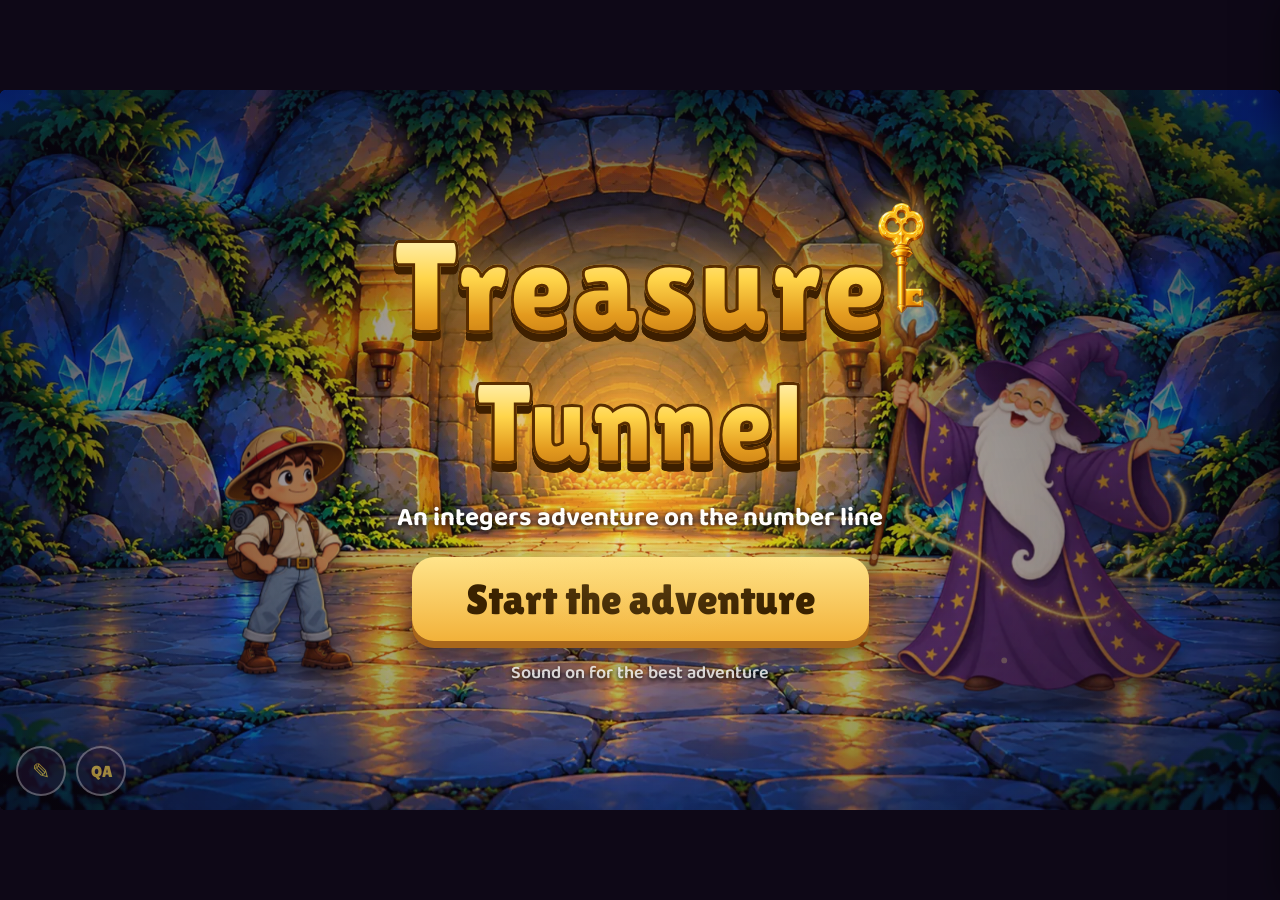
==== index.html @ 4cc1f488 "new" ====
<!DOCTYPE html>
<html lang="en">
<head>
<meta charset="utf-8">
<meta name="viewport" content="width=device-width, initial-scale=1, viewport-fit=cover">
<title>Treasure Tunnel – An Integers Adventure</title>
<link rel="preconnect" href="https://fonts.googleapis.com">
<link rel="preconnect" href="https://fonts.gstatic.com" crossorigin>
<link href="https://fonts.googleapis.com/css2?family=Baloo+2:wght@500;600;700;800&family=Lilita+One&display=swap" rel="stylesheet">
<link rel="stylesheet" href="css/style.css">
</head>
<body>
<div id="app">
  <div id="stage" aria-label="Treasure Tunnel game">
    <div id="bgA" class="bg"></div>
    <div id="bgB" class="bg"></div>
    <div id="flare"></div>
    <div id="world"></div>
    <div id="nlWrap"><div id="nl"></div></div>

    <div id="mapView">
      <div id="mapPieces"></div>
      <svg id="mapPaths" viewBox="0 0 1200 800"></svg>
      <div id="mapSeals"></div>
      <div id="mapToken"></div>
    </div>

    <canvas id="fx" width="1280" height="720"></canvas>

    <div id="ui">
      <div id="hud">
        <div id="slots" aria-label="Collected items"></div>
        <div id="levelName"></div>
        <div class="hud-right">
          <div id="gems" title="Gems for first-try answers"><span class="gem-ico"></span><span id="gemCount">0</span></div>
          <button class="icon-btn" id="btnVoice" aria-label="Voice on or off"></button>
          <button class="icon-btn" id="btnSound" aria-label="Sound on or off"></button>
          <button class="icon-btn" id="btnHelp" aria-label="Hear the instruction again">?</button>
          <button class="icon-btn" id="btnPause" aria-label="Menu"></button>
        </div>
      </div>

      <div id="pathArt"><div class="pa-img"></div><svg class="pa-svg"><path class="pa-lit"/><path class="pa-glow"/><path class="pa-hit"/></svg><div class="pa-token"></div></div>
      <div id="scroll" aria-hidden="true"><div class="roll l"></div><div class="sheet"></div><div class="roll r"></div></div>
      <div id="rulesDrop" aria-label="Direction rules"></div>
      <div id="tablet" aria-live="polite"></div>
      <div id="ruleChip"></div>
      <div id="hintArrow"></div>
      <div id="miniLine"></div>
      <div id="demo"></div>

      <div id="bubble">
        <img class="av" alt="">
        <div class="bubble-body">
          <div class="who"></div>
          <div class="txt" aria-live="polite"></div>
        </div>
        <button class="replay" id="btnReplay" aria-label="Hear it again"></button>
        <button class="next" id="btnNext">Next</button>
      </div>

      <div id="tray" aria-label="Number pad">
        <div class="signs">
          <button class="k sign neg" data-k="-" aria-label="Negative">−</button>
          <button class="k sign pos" data-k="+" aria-label="Positive">+</button>
        </div>
        <div id="display" class="display" aria-live="polite"><span class="ph">?</span></div>
        <div class="digits"></div>
        <button class="k back" data-k="back" aria-label="Delete">⌫</button>
        <button class="k go" data-k="go" id="btnGo">GO!</button>
      </div>

      <div id="dirPick" aria-label="Move the explorer">
        <button class="mv left" data-dir="left" aria-label="Move left"><span class="arr">◀</span><svg class="ico" viewBox="0 0 40 40" aria-hidden="true"><path d="M20 7 L7 20 L20 33 M8 20 H34" fill="none" stroke="currentColor" stroke-width="7" stroke-linecap="round" stroke-linejoin="round"/></svg><span class="t"> Left</span></button>
        <button class="mv jump" data-dir="jump" aria-label="Answer"><span class="t">JUMP!</span></button>
        <button class="mv right" data-dir="right" aria-label="Move right"><span class="t">Right </span><svg class="ico flip" viewBox="0 0 40 40" aria-hidden="true"><path d="M20 7 L7 20 L20 33 M8 20 H34" fill="none" stroke="currentColor" stroke-width="7" stroke-linecap="round" stroke-linejoin="round"/></svg><span class="arr">▶</span></button>
      </div>

      <button id="btnContinue" class="bigbtn">Continue</button>
      <div id="toast"></div>
      <div id="tapHint">Tap to continue</div>
    </div>

    <div id="title" class="overlay">
      <div class="title-glow"></div>
      <div class="logo">
        <div class="logo-key"></div>
        <h1><span>Treasure</span><span>Tunnel</span></h1>
        <p>An integers adventure on the number line</p>
      </div>
      <button id="btnStart" class="bigbtn huge">Start the adventure</button>
      <p class="title-note">Sound on for the best adventure</p>
    </div>

    <div id="pause" class="overlay modal" role="dialog" aria-label="Menu">
      <div class="panel">
        <h2>Paused</h2>
        <button class="bigbtn" data-act="resume">Back to the game</button>
        <div class="row">
          <button class="pill" data-act="sound"></button>
          <button class="pill" data-act="voice"></button>
        </div>
        <h3>Jump to a chapter</h3>
        <div class="chapters">
          <button class="pill" data-go="story">Story</button>
          <button class="pill" data-go="0">Amber Tunnel</button>
          <button class="pill" data-go="1">Shadow Chamber</button>
          <button class="pill" data-go="2">Crystal Cavern</button>
          <button class="pill" data-go="end">Treasure</button>
        </div>
      </div>
    </div>

    <div id="badgeModal" class="overlay modal" role="dialog" aria-label="Badge earned">
      <div class="panel badge-panel">
        <div class="rays"></div>
        <div class="badge-art"></div>
        <h2 class="badge-name"></h2>
        <p class="badge-sub"></p>
        <button class="bigbtn" id="btnBadge">Next chamber</button>
      </div>
    </div>

    <div id="final" class="overlay">
      <div class="panel final-panel">
        <div class="rays"></div>
        <div class="badge-art"></div>
        <h2>True Treasure Tunnel Explorer</h2>
        <div class="final-stats"></div>
        <button class="bigbtn" id="btnAgain">Play again</button>
      </div>
    </div>
  </div>
  <div id="rotate"><div class="rot-ico">📱</div><p>Turn your device sideways to play</p></div>
</div>
<script src="js/data.js"></script>
<script src="js/audio.js"></script>
<script src="js/game.js"></script>
<script src="js/editor.js"></script>
</body>
</html>
---- css/style.css ----
/* ===== Treasure Tunnel – styles ===== */
:root {
  --ink: #3B2412;
  --parch: #F8EBCB;
  --parch-edge: #C98B3A;
  --gold: #FFD54A;
  --gold-deep: #E39B1F;
  --plum: #241634;
  --pos: #FFA94D;      /* positive numbers: warm orange */
  --neg: #6CCBFF;      /* negative numbers: cool blue  */
  --zero: #FFE066;     /* zero: gold */
  --ok: #3ED36B;
  box-sizing: border-box;
  padding-top: env(safe-area-inset-top, 0px);
  padding-bottom: env(safe-area-inset-bottom, 0px);
  color-scheme: dark;
}
:root:not([data-theme="light"]) { --page: #0E0817; }
@media (prefers-color-scheme: dark) { :root:not([data-theme="light"]) { --page: #0E0817; } }
:root[data-theme="dark"] { --page: #0E0817; }
html { scroll-padding-top: env(safe-area-inset-top, 0px); height: 100%; }
*, *::before, *::after { box-sizing: border-box; }
html, body { margin: 0; height: 100%; background: var(--page, #0E0817); overflow: hidden; }
body { font-family: 'Baloo 2', 'Trebuchet MS', system-ui, sans-serif; color: #fff; -webkit-tap-highlight-color: transparent; user-select: none; }
button { font-family: inherit; cursor: pointer; }
button:focus-visible { outline: 4px solid #fff; outline-offset: 3px; }

#app { position: fixed; inset: 0; }
#stage {
  position: absolute; left: 50%; top: 50%; width: 1280px; height: 720px;
  transform: translate(-50%, -50%) scale(var(--s, 1)); transform-origin: center;
  overflow: hidden; background: #000; border-radius: 6px;
}

/* ---------- backgrounds ---------- */
.bg { position: absolute; inset: 0; background-size: cover; background-position: center; opacity: 0; transition: opacity .8s ease; }
.bg.on { opacity: 1; }
#flare { position: absolute; inset: 0; pointer-events: none; opacity: 0; transition: opacity .6s;
  background: radial-gradient(ellipse at 50% 40%, rgba(255,190,80,.45), rgba(255,140,40,.15) 60%, transparent 80%); mix-blend-mode: screen; }
#flare.on { opacity: 1; }

/* ---------- actors ---------- */
#world { position: absolute; inset: 0; pointer-events: none; }
.actor { position: absolute; left: 0; top: 0; transition: transform .6s cubic-bezier(.3,.8,.3,1), opacity .4s; will-change: transform; }
.actor .bob { transform-origin: 50% 100%; }
.actor img { display: block; width: 100%; height: auto; transform-origin: 50% 100%; transition: transform .25s; filter: drop-shadow(0 10px 8px rgba(0,0,0,.45)); }
.actor.flip img { transform: scaleX(-1); }
.actor .shadow { position: absolute; left: 22%; right: 22%; bottom: 1.5%; height: 4%; border-radius: 50%; background: rgba(0,0,0,.4); filter: blur(4px); }
.idle .bob { animation: breathe 2.6s ease-in-out infinite; }
@keyframes breathe { 50% { transform: scaleY(1.018) translateY(-1px); } }
.float .bob { animation: floaty 3.2s ease-in-out infinite; }
@keyframes floaty { 50% { transform: translateY(-10px); } }
.jump .bob { animation: jump .7s cubic-bezier(.3,.7,.4,1); }
@keyframes jump { 0% { transform: scale(1.06,.9); } 35% { transform: translateY(-90px) scale(.97,1.05); } 70% { transform: translateY(0) scale(1.06,.92); } 100% { transform: none; } }
.hop .bob { animation: hop .35s ease-out; }
@keyframes hop { 40% { transform: translateY(-16px); } }
.shake .bob { animation: shakeX .45s; }
@keyframes shakeX { 20%,60% { transform: translateX(-8px); } 40%,80% { transform: translateX(8px); } }
.enter-pop .bob { animation: enterPop .55s cubic-bezier(.2,1.6,.4,1) both; }
@keyframes enterPop { from { transform: scale(.2) translateY(40px); opacity: 0; } to { transform: none; opacity: 1; } }
.glowring::before { content: ''; position: absolute; left: -15%; right: -15%; top: 5%; bottom: 0; border-radius: 50%;
  background: radial-gradient(circle, rgba(255,220,100,.75), rgba(255,180,40,.25) 50%, transparent 70%); animation: ringPulse 1.6s ease-in-out infinite; }
@keyframes ringPulse { 50% { transform: scale(1.08); opacity: .7; } }

/* ---------- number line ---------- */
#nlWrap { position: absolute; left: 0; right: 0; top: 0; height: 0; display: none; }
#nlWrap.on { display: block; }
#nl { position: absolute; left: 0; top: 0; height: 90px; transition: transform var(--stepms, .45s) ease-in-out; will-change: transform; }
/* number line: cream stone tiles, every number shown, the explorer's tile glows */
.stone { position: absolute; top: 0; width: 104px; height: 72px; margin-left: -52px; border-radius: 12px; box-sizing: border-box;
  background: linear-gradient(#fbf0d6, #f1dcae 55%, #e2c48a); border: 3px solid #8a5a2b;
  box-shadow: inset 0 3px 0 rgba(255,255,255,.75), inset 0 -5px 0 rgba(150,95,40,.35), inset 0 0 0 3px rgba(255,248,225,.55), 0 6px 0 #5e3a17, 0 12px 14px rgba(0,0,0,.45);
  display: flex; align-items: center; justify-content: center; transition: box-shadow .25s, background .25s, border-color .25s; }
.stone .lbl { font: 40px/1 'Lilita One', sans-serif; color: #3b2412 !important; text-shadow: 0 1px 0 rgba(255,255,255,.7); }
.stone .dot { display: none; }
.stone.here { background: linear-gradient(#fff6c8, #ffd760 55%, #f2a922); border-color: #b06d0e;
  box-shadow: inset 0 3px 0 rgba(255,255,255,.8), inset 0 -5px 0 rgba(160,90,0,.35), 0 6px 0 #7a4a08, 0 0 0 3px rgba(255,220,110,.9), 0 0 30px 8px rgba(255,190,50,.75); }
.stone.trail { border-color: #d48a10; box-shadow: inset 0 3px 0 rgba(255,255,255,.75), inset 0 -5px 0 rgba(150,95,40,.35), 0 6px 0 #5e3a17, 0 0 0 3px rgba(255,213,74,.9), 0 0 18px 3px rgba(255,200,70,.6); }
.stone.land { background: linear-gradient(#fff6c8, #ffd760 55%, #f2a922); border-color: #b06d0e; }
.stone.miss { background: linear-gradient(#ffd9d2, #f0a597 55%, #d9776a); border-color: #9a3a2c; }
.stone.pulse { animation: stonePulse 1s ease-in-out infinite; }
@keyframes stonePulse { 50% { box-shadow: 0 6px 0 #5e3a17, 0 0 0 6px #fff, 0 0 34px 10px rgba(255,255,255,.85); } }
.stone.start::after { content: 'START'; position: absolute; top: 60px; font: 14px 'Lilita One'; color: #fff; letter-spacing: .06em; background: #5e3a17; border: 2px solid #f1dcae; padding: 0 8px; border-radius: 8px; }
.pos { color: var(--pos); } .neg { color: var(--neg); } .zer { color: var(--zero); }

.counter { position: absolute; top: -300px; width: 64px; height: 64px; margin-left: -32px; border-radius: 50%;
  background: radial-gradient(circle at 35% 30%, #fff8d0, #ffc93a 60%, #d48a0a); color: #4a2a00; font: 34px/64px 'Lilita One'; text-align: center;
  box-shadow: 0 5px 0 #8a5300, 0 0 20px rgba(255,200,60,.8); opacity: 0; transform: scale(.3); transition: transform .25s cubic-bezier(.2,1.8,.4,1), opacity .2s; }
.counter.on { opacity: 1; transform: none; }
.counter small { position: absolute; top: -26px; left: 50%; transform: translateX(-50%); white-space: nowrap; font: 15px 'Lilita One'; color: #fff; text-shadow: 0 2px 0 #000; }

.nl-arrow { position: absolute; top: 74px; height: 56px; transform-origin: 0 50%; transform: scaleX(0); transition: transform .9s cubic-bezier(.3,.8,.3,1); filter: drop-shadow(0 0 10px rgba(255,210,80,.9)); }
.nl-arrow.on { transform: scaleX(1); }
.nl-arrow.flipped.on { transform: scaleX(-1); }
.nl-arrow svg { width: 100%; height: 100%; display: block; }
.nl-arrow .lab { position: absolute; top: 58px; left: 50%; transform: translateX(-50%); font: 26px 'Lilita One'; white-space: nowrap; color: #fff; text-shadow: 0 3px 0 #000; }
.nl-arrow.flipped .lab { transform: translateX(-50%) scaleX(-1); }

.keyprize { position: absolute; width: 90px; height: 90px; margin-left: -45px; top: -230px; opacity: 0; transform: scale(.2) rotate(-40deg);
  transition: transform .5s cubic-bezier(.2,1.6,.4,1), opacity .3s; filter: drop-shadow(0 0 16px rgba(255,220,90,.95)); }
.keyprize.on { opacity: 1; transform: none; animation: keySpin 1.2s ease-in-out .4s infinite; }
@keyframes keySpin { 50% { transform: translateY(-10px) rotate(8deg); } }

/* ---------- map ---------- */
#mapView { position: absolute; left: 0; top: 0; width: 1200px; height: 800px; transform-origin: 0 0; display: none; transition: transform .8s cubic-bezier(.3,.8,.3,1); }
#mapView.on { display: block; }
.mpiece { position: absolute; inset: 0; background-size: 100% 100%; transition: transform .8s cubic-bezier(.3,1.3,.4,1), filter .8s, opacity .6s; }
.mpiece.locked { filter: grayscale(.85) brightness(.45) sepia(.3); }
.mpiece.locked.p1 { transform: translate(-14px, 8px) rotate(-1.5deg); }
.mpiece.locked.p2 { transform: translate(6px, -10px) rotate(1.2deg); }
.mpiece.locked.p3 { transform: translate(18px, 12px) rotate(2deg); }
.mpiece.glow { animation: pieceGlow 1.3s ease-in-out infinite; cursor: pointer; }
@keyframes pieceGlow { 50% { filter: grayscale(.6) brightness(.75) drop-shadow(0 0 22px #ffd54a); } }
#mapPaths { position: absolute; inset: 0; width: 100%; height: 100%; pointer-events: none; }
#mapPaths .seg { fill: none; stroke: #FFD54A; stroke-width: 14; stroke-linecap: round; stroke-dasharray: 1 26; filter: drop-shadow(0 0 8px #ffb300); opacity: 0; transition: opacity .3s; }
#mapPaths .seg.on { opacity: 1; animation: drawSeg 1.1s ease-out both; }
#mapPaths .seg.ghost { opacity: .35; stroke: #fff; stroke-dasharray: 2 24; filter: none; animation: none; }
@keyframes drawSeg { from { stroke-dashoffset: 400; } to { stroke-dashoffset: 0; } }
#mapPaths.allglow .seg.on { animation: segPulse 1.1s ease-in-out infinite; }
@keyframes segPulse { 50% { stroke: #fff6c0; filter: drop-shadow(0 0 16px #ffd54a); } }
#mapPaths .hit { fill: none; stroke: transparent; stroke-width: 70; pointer-events: stroke; cursor: pointer; }
.seal { position: absolute; width: 74px; height: 74px; margin: -37px 0 0 -37px; border-radius: 50%;
  background: radial-gradient(circle at 40% 35%, #c9a2ff, #7c3aed 55%, #3b1478); border: 5px solid #f6c84c;
  box-shadow: 0 0 0 4px rgba(0,0,0,.35), 0 0 24px rgba(168,85,247,.9); display: flex; align-items: center; justify-content: center;
  font: 44px 'Lilita One'; color: #fff; text-shadow: 0 2px 0 #2a0d55; opacity: 0; transform: scale(.2); transition: transform .45s cubic-bezier(.2,1.6,.4,1), opacity .3s; }
.seal.on { opacity: 1; transform: none; }
.seal.active { animation: sealPulse 1.1s ease-in-out infinite; }
@keyframes sealPulse { 50% { transform: scale(1.18); box-shadow: 0 0 0 4px rgba(0,0,0,.35), 0 0 40px 10px rgba(200,140,255,.95); } }
.seal.done { background: radial-gradient(circle at 40% 35%, #fff7c2, #ffc83a 60%, #c27c00); color: #6b3d00; text-shadow: none; }
.padlock { position: absolute; width: 130px; height: 150px; margin: -75px 0 0 -65px; pointer-events: none; transition: opacity .5s, transform .5s; filter: drop-shadow(0 8px 10px rgba(0,0,0,.6)); }
.padlock .shackle { transform-origin: 78% 52%; transition: transform .45s cubic-bezier(.3,1.6,.4,1); }
.padlock.open .shackle { transform: translateY(-14px) rotate(28deg); }
.padlock.gone { opacity: 0; transform: scale(1.6); }
.padlock.rattle { animation: shakeX .4s; }
#mapToken { position: absolute; width: 96px; height: 96px; margin: -48px 0 0 -48px; border-radius: 50%; border: 5px solid #fff; background-size: cover;
  box-shadow: 0 0 0 4px #e39b1f, 0 8px 14px rgba(0,0,0,.6); transition: left .9s ease-in-out, top .9s ease-in-out; display: none; }
#mapToken.on { display: block; animation: tokenBob 1.4s ease-in-out infinite; }
@keyframes tokenBob { 50% { margin-top: -58px; } }

/* ---------- UI ---------- */
#fx { position: absolute; inset: 0; width: 100%; height: 100%; pointer-events: none; }
#ui { position: absolute; inset: 0; pointer-events: none; }
#ui > * { pointer-events: auto; }
#hud { position: absolute; left: 16px; right: 16px; top: 12px; height: 56px; display: flex; align-items: center; justify-content: space-between; pointer-events: none; }
#hud > * { pointer-events: auto; }
#slots { display: flex; gap: 6px; padding: 6px 12px; border-radius: 30px; background: rgba(20,10,30,.6); border: 2px solid rgba(255,213,74,.45); min-height: 56px; align-items: center; opacity: 0; transition: opacity .3s; }
#slots.on { opacity: 1; }
.slot { width: 42px; height: 42px; position: relative; }
.slot.bump { animation: bump .5s cubic-bezier(.2,1.8,.4,1); }
.slot svg, .slot img { width: 100%; height: 100%; filter: grayscale(1) brightness(.6); opacity: .45; transition: filter .3s, opacity .3s, transform .4s cubic-bezier(.2,1.8,.4,1); }
.slot.full svg, .slot.full img { filter: drop-shadow(0 0 6px rgba(255,213,74,.9)); opacity: 1; transform: scale(1.12); }
.slot.seal-slot { border-radius: 50%; background: rgba(124,58,237,.35); border: 3px solid rgba(246,200,76,.5); width: 40px; height: 40px; display: flex; align-items: center; justify-content: center; font: 22px 'Lilita One'; color: rgba(255,255,255,.5); }
.slot.seal-slot.full { background: radial-gradient(circle at 40% 35%, #fff7c2, #ffc83a 60%, #c27c00); color: #6b3d00; border-color: #fff; transform: scale(1.1); }
#levelName { font: 22px 'Lilita One'; color: #fff; text-shadow: 0 2px 0 #000, 0 0 12px rgba(0,0,0,.8); opacity: 0; transition: opacity .3s; letter-spacing: .02em; }
#levelName.on { opacity: 1; }
.hud-right { display: flex; gap: 10px; align-items: center; }
#gems { display: flex; align-items: center; gap: 6px; padding: 4px 16px 4px 8px; border-radius: 30px; background: rgba(20,10,30,.6); border: 2px solid rgba(108,203,255,.5); font: 28px 'Lilita One'; color: #fff; height: 50px; }
#gems.bump { animation: bump .5s cubic-bezier(.2,1.8,.4,1); }
@keyframes bump { 40% { transform: scale(1.3); } }
.gem-ico { width: 34px; height: 34px; display: inline-block; }
.gem-ico svg { width: 100%; height: 100%; }
.icon-btn { width: 50px; height: 50px; border-radius: 50%; border: 2px solid rgba(255,255,255,.5); background: rgba(20,10,30,.6); color: #fff; font-size: 22px; display: flex; align-items: center; justify-content: center; padding: 0; transition: transform .15s; }
.icon-btn:active { transform: scale(.9); }
.icon-btn svg { width: 26px; height: 26px; }
.icon-btn.off { opacity: .55; }

#tablet { position: absolute; left: 50%; top: 74px; transform: translateX(-50%) scale(.6); opacity: 0; transition: transform .45s cubic-bezier(.2,1.5,.4,1), opacity .3s;
  min-width: 380px; padding: 10px 40px 14px; text-align: center; border-radius: 20px; pointer-events: none;
  background: linear-gradient(#8a8d98, #5d606b 60%, #4a4d57); border: 4px solid #2c2e35;
  box-shadow: inset 0 4px 0 rgba(255,255,255,.3), inset 0 -6px 0 rgba(0,0,0,.25), 0 10px 0 rgba(0,0,0,.45), 0 16px 30px rgba(0,0,0,.4);
  font: 56px/1.1 'Lilita One', sans-serif; color: #fff; text-shadow: 0 3px 0 rgba(0,0,0,.6); white-space: nowrap; }
#tablet::before, #tablet::after { content: ''; position: absolute; top: 10px; width: 14px; height: 14px; border-radius: 50%; background: radial-gradient(circle at 35% 35%, #fff2b0, #d8a12a); box-shadow: 0 2px 0 rgba(0,0,0,.4); }
#tablet::before { left: 12px; } #tablet::after { right: 12px; }
#tablet.on { opacity: 1; transform: translateX(-50%); }
#tablet.rule { font-size: 34px; padding: 14px 40px; }
#tablet .tok { display: inline-block; transition: transform .2s; }
#tablet .tok.hl { animation: tokPulse .9s ease-in-out 2; }
@keyframes tokPulse { 50% { transform: scale(1.35); text-shadow: 0 0 18px #fff, 0 3px 0 rgba(0,0,0,.6); } }
#tablet .q { color: var(--gold); display: inline-block; animation: qBob 1.4s ease-in-out infinite; }
@keyframes qBob { 50% { transform: translateY(-5px) rotate(6deg); } }
#tablet.solved .q { animation: none; }

#ruleChip { position: absolute; right: 16px; top: 80px; display: flex; flex-direction: column; gap: 6px; opacity: 0; transform: translateX(30px); transition: .4s; pointer-events: none; }
#ruleChip.on { opacity: 1; transform: none; }
.rc { background: rgba(248,235,203,.95); color: var(--ink); border: 2px solid var(--parch-edge); border-radius: 14px; padding: 4px 12px; font: 600 18px/1.2 'Baloo 2'; display: flex; gap: 8px; align-items: center; box-shadow: 0 4px 0 rgba(0,0,0,.3); }
.rc b { font: 22px 'Lilita One'; color: #8b4a12; }
.rc.flash { animation: bump .6s 2; }

#hintArrow { position: absolute; top: 88px; width: 110px; height: 62px; opacity: 0; transition: opacity .3s; pointer-events: none; filter: drop-shadow(0 0 12px rgba(255,210,80,1)); }
#hintArrow.on { opacity: 1; animation: nudge .8s ease-in-out infinite; }
#hintArrow.left svg { transform: scaleX(-1); }
@keyframes nudge { 50% { translate: var(--nx, 12px) 0; } }

#miniLine { position: absolute; left: 50%; top: 520px; transform: translateX(-50%) translateY(20px); opacity: 0; transition: .35s; display: flex; gap: 4px; padding: 10px 14px 12px; border-radius: 18px; background: rgba(20,10,30,.85); border: 2px solid rgba(255,213,74,.6); pointer-events: none; }
#miniLine.on { opacity: 1; transform: translateX(-50%); }
.mcell { width: 36px; height: 46px; border-radius: 9px; background: linear-gradient(#9b968f, #6d6862); display: flex; align-items: center; justify-content: center; font: 17px 'Lilita One'; position: relative; transition: .2s; box-shadow: 0 3px 0 #3d3934; }
.mcell.zero { background: linear-gradient(#ffe48a, #c9921f); color: #5a3a00; }
.mcell.st { outline: 3px solid #fff; }
.mcell.hl { background: linear-gradient(#fff1b0, #ffc94a); transform: translateY(-6px); box-shadow: 0 3px 0 #a86f0a, 0 0 14px #ffd54a; }

#demo { position: absolute; left: 50%; top: 110px; width: 560px; height: 360px; margin-left: -280px; border-radius: 26px; display: none; overflow: hidden;
  background: radial-gradient(ellipse at 50% 40%, rgba(255,214,120,.25), rgba(30,16,46,.92) 70%); border: 3px solid rgba(255,213,74,.7); box-shadow: 0 16px 40px rgba(0,0,0,.55); pointer-events: none; }
#demo.on { display: block; animation: enterPop .5s cubic-bezier(.2,1.5,.4,1) both; }
#demo .steps { position: absolute; top: 14px; left: 0; right: 0; display: flex; justify-content: center; gap: 8px; }
#demo .steps i { width: 12px; height: 12px; border-radius: 50%; background: rgba(255,255,255,.3); }
#demo .steps i.on { background: var(--gold); box-shadow: 0 0 8px var(--gold); }
#demo .htp { position: absolute; top: 34px; width: 100%; text-align: center; font: 26px 'Lilita One'; color: var(--gold); text-shadow: 0 2px 0 #000; }

#bubble { position: absolute; display: flex; align-items: center; gap: 14px; opacity: 0; pointer-events: none;
  background: var(--parch); color: var(--ink); border: 3px solid var(--parch-edge); border-radius: 24px; padding: 12px 18px 12px 12px;
  box-shadow: 0 6px 0 rgba(122,77,31,.6), 0 14px 30px rgba(0,0,0,.45); transition: opacity .25s, transform .3s cubic-bezier(.2,1.4,.4,1); }
#bubble.on { opacity: 1; pointer-events: auto; }
#bubble.pop { animation: bubPop .35s cubic-bezier(.2,1.5,.4,1); }
@keyframes bubPop { from { transform: scale(.92); } }
#bubble .av { width: 78px; height: 78px; border-radius: 50%; border: 4px solid #fff; box-shadow: 0 3px 0 rgba(0,0,0,.25); flex: none; object-fit: cover; background: #e9d5a8; }
#bubble.narrator .av { background: radial-gradient(circle, #ffe9a8, #d8a12a); }
#bubble .bubble-body { flex: 1; min-width: 0; }
#bubble .who { font: 17px 'Lilita One'; color: #a0561a; letter-spacing: .03em; }
#bubble .txt { font: 600 25px/1.28 'Baloo 2', sans-serif; }
#bubble .replay { width: 46px; height: 46px; border-radius: 50%; border: none; background: #ecd6a2; color: #7a4512; flex: none; display: flex; align-items: center; justify-content: center; padding: 0; }
#bubble .replay svg { width: 24px; height: 24px; }
#bubble .next { display: none; flex: none; border: none; border-radius: 18px; padding: 10px 26px; font: 26px 'Lilita One'; color: #3a2200;
  background: linear-gradient(#ffe48a, #f2b23a); box-shadow: 0 5px 0 #a8661b; animation: nextGlow 1.6s ease-in-out infinite; }
#bubble .next::after { content: ' ▶'; font-size: 18px; vertical-align: 2px; }
#bubble .next:active { transform: translateY(4px); box-shadow: 0 1px 0 #a8661b; }
#bubble.has-next .next { display: block; }
@keyframes nextGlow { 50% { box-shadow: 0 5px 0 #a8661b, 0 0 18px 4px rgba(255,213,74,.8); } }
#bubble.bottom { left: 50%; bottom: 18px; width: 980px; margin-left: -490px; }
#bubble.bottomL { left: 16px; bottom: 18px; width: 940px; }
#bubble.left { left: 16px; top: 172px; width: 460px; }
#bubble.left .next, #bubble.side .next { position: absolute; right: 16px; bottom: -30px; padding: 8px 22px; font-size: 24px; }
#bubble.left.has-next, #bubble.side.has-next { margin-bottom: 30px; }
#bubble.left.has-next .txt, #bubble.side.has-next .txt { padding-bottom: 14px; }
#bubble.side { left: 16px; top: 172px; width: 290px; flex-direction: column; align-items: flex-start; }
#bubble.side .txt { font-size: 22px; }
#bubble.side .av { width: 64px; height: 64px; }
#bubble.side .replay { position: absolute; right: 10px; top: 10px; }
#bubble.flash { animation: bubFlash .6s; }
@keyframes bubFlash { 30% { transform: translateX(-6px); } 60% { transform: translateX(6px); } }

#tray { position: absolute; left: 50%; bottom: 14px; display: flex; gap: 8px; align-items: center; padding: 10px 14px; border-radius: 26px;
  background: rgba(28,16,42,.92); border: 3px solid #E2A84B; box-shadow: 0 12px 30px rgba(0,0,0,.55);
  transform: translate(-50%, 160%); transition: transform .45s cubic-bezier(.2,1.3,.4,1); }
#tray.on { transform: translate(-50%, 0); }
#tray.pulse { animation: trayPulse 1.2s ease-in-out 3; }
@keyframes trayPulse { 50% { box-shadow: 0 0 0 4px #ffd54a, 0 0 30px 6px rgba(255,213,74,.7); } }
#tray .digits { display: flex; gap: 6px; }
#tray .signs { display: flex; gap: 6px; }
.k { width: 58px; height: 70px; border: none; border-radius: 14px; font: 32px 'Lilita One'; color: #4a2a0c;
  background: linear-gradient(#fff0c4, #f2c062); box-shadow: 0 6px 0 #a8661b; transition: transform .08s, box-shadow .08s; }
.k:active, .k.press { transform: translateY(5px); box-shadow: 0 1px 0 #a8661b; }
.k.sign { width: 58px; font-size: 40px; color: #fff; }
.k.sign.neg { background: linear-gradient(#8fdcff, #3c9ad6); box-shadow: 0 6px 0 #1f5f8a; }
.k.sign.pos { background: linear-gradient(#ffc78a, #e9822a); box-shadow: 0 6px 0 #94480c; }
.k.sign.sel { outline: 4px solid #fff; outline-offset: 2px; }
.k.back { background: linear-gradient(#e9dccb, #bfae96); box-shadow: 0 6px 0 #7b6a52; font-size: 28px; }
.k.go { width: 118px; color: #0e3d18; background: linear-gradient(#a6f5b2, #3ccf62); box-shadow: 0 6px 0 #1d7a34; font-size: 34px; }
.k.go.ready { animation: goGlow 1s ease-in-out infinite; }
@keyframes goGlow { 50% { box-shadow: 0 6px 0 #1d7a34, 0 0 22px 6px rgba(120,255,150,.85); } }
.k:disabled { filter: grayscale(.7) brightness(.7); }
.display { width: 150px; height: 70px; border-radius: 14px; background: #0f0819; border: 3px solid #6a4a9a; display: flex; align-items: center; justify-content: center;
  font: 46px 'Lilita One'; color: #fff; box-shadow: inset 0 4px 10px rgba(0,0,0,.6); }
.display .ph { color: rgba(255,255,255,.3); }
.display.shake { animation: shakeX .45s; border-color: #ff6b6b; }
.display.good { border-color: var(--ok); box-shadow: 0 0 20px rgba(62,211,107,.8); }

/* move pad: Left / JUMP / Right on the number line */
#dirPick { position: absolute; left: 50%; bottom: 18px; display: flex; align-items: flex-end; gap: 26px; padding: 14px 22px; border-radius: 34px;
  background: linear-gradient(rgba(45,26,70,.92), rgba(24,13,38,.94)); border: 3px solid #e2a84b; box-shadow: 0 14px 40px rgba(0,0,0,.6);
  transform: translate(-50%, 170%); transition: transform .45s cubic-bezier(.2,1.3,.4,1); }
#dirPick.on { transform: translate(-50%, 0); }
#dirPick.pulse { animation: padPulse .6s ease-in-out 2; }
@keyframes padPulse { 50% { box-shadow: 0 0 0 6px rgba(255,213,74,.55), 0 14px 40px rgba(0,0,0,.6); } }
#dirPick .mv { height: 92px; border: none; border-radius: 24px; font: 36px 'Lilita One'; color: #fff; cursor: pointer; transition: transform .08s, box-shadow .08s; }
#dirPick .mv .arr { font-size: 28px; }
#dirPick .left { width: 210px; background: linear-gradient(#8fdcff, #2f9be0); box-shadow: 0 8px 0 #135a8a, 0 12px 22px rgba(0,0,0,.45); text-shadow: 0 2px 0 #135a8a; }
#dirPick .right { width: 210px; background: linear-gradient(#ffc27a, #f0832a); box-shadow: 0 8px 0 #9a4a0c, 0 12px 22px rgba(0,0,0,.45); text-shadow: 0 2px 0 #9a4a0c; }
#dirPick .jump { width: 230px; height: 108px; font-size: 46px; color: #3a2200; background: linear-gradient(#fff0a8, #ffc83a 55%, #e89a10); box-shadow: 0 9px 0 #a8661b, 0 14px 26px rgba(0,0,0,.5); letter-spacing: .02em; }
#dirPick.moved .jump { animation: jumpGlow 1.3s ease-in-out infinite; }
@keyframes jumpGlow { 50% { box-shadow: 0 9px 0 #a8661b, 0 0 26px 6px rgba(255,213,74,.75); } }
#dirPick .left:active, #dirPick .left.press { transform: translateY(6px); box-shadow: 0 2px 0 #135a8a; }
#dirPick .right:active, #dirPick .right.press { transform: translateY(6px); box-shadow: 0 2px 0 #9a4a0c; }
#dirPick .jump:active, #dirPick .jump.press { transform: translateY(7px); box-shadow: 0 2px 0 #a8661b; }

.bigbtn { border: none; border-radius: 22px; padding: 14px 38px; font: 32px 'Lilita One'; color: #3a2200;
  background: linear-gradient(#ffe48a, #f2b23a); box-shadow: 0 7px 0 #a8661b, 0 12px 24px rgba(0,0,0,.45); transition: transform .1s; }
.bigbtn:active { transform: translateY(5px); box-shadow: 0 2px 0 #a8661b; }
.bigbtn.huge { font-size: 42px; padding: 18px 54px; }
#btnContinue { position: absolute; left: 50%; bottom: 24px; transform: translate(-50%, 180%); transition: transform .4s cubic-bezier(.2,1.3,.4,1); animation: none; }
#btnContinue.corner { left: auto; right: 24px; transform: translate(0, 180%); }
#btnContinue.corner.on { transform: none; }
#btnContinue.on { transform: translate(-50%, 0); animation: contGlow 1.6s ease-in-out infinite; }
#btnContinue::after { content: ' ▶'; font-size: 22px; vertical-align: 3px; }
@keyframes contGlow { 50% { box-shadow: 0 7px 0 #a8661b, 0 0 26px 8px rgba(255,213,74,.75); } }

#toast { position: absolute; left: 0; right: 0; top: 230px; text-align: center; pointer-events: none; font: 72px 'Lilita One'; color: var(--gold);
  -webkit-text-stroke: 3px #6b3a00; text-shadow: 0 6px 0 #6b3a00, 0 0 30px rgba(255,200,60,.9); opacity: 0; letter-spacing: .02em; }
#toast.on { animation: toastIn 2s cubic-bezier(.2,1.4,.4,1) both; }
#toast.small { font-size: 52px; }
@keyframes toastIn { 0% { opacity: 0; transform: scale(.3) rotate(-6deg); } 18% { opacity: 1; transform: scale(1.12) rotate(2deg); } 30% { transform: scale(1); } 80% { opacity: 1; } 100% { opacity: 0; transform: translateY(-40px); } }

#tapHint { position: absolute; left: 50%; bottom: 4px; transform: translateX(-50%); font: 600 15px 'Baloo 2'; color: rgba(255,255,255,.7); opacity: 0; pointer-events: none; transition: opacity .3s; }

.fly { position: absolute; left: 0; top: 0; width: 60px; height: 60px; margin: -30px 0 0 -30px; pointer-events: none; z-index: 30;
  transition: transform .8s cubic-bezier(.5,-.3,.5,1.2); filter: drop-shadow(0 0 10px rgba(255,220,90,.9)); }
.fly svg, .fly img { width: 100%; height: 100%; }
.puff { position: absolute; width: 22px; height: 22px; border-radius: 50%; background: rgba(220,200,170,.85); pointer-events: none; animation: puff .7s ease-out forwards; }
@keyframes puff { to { transform: translate(var(--dx), var(--dy)) scale(2.6); opacity: 0; } }
.poofcloud { position: absolute; width: 260px; height: 260px; margin: -130px 0 0 -130px; pointer-events: none; border-radius: 50%;
  background: radial-gradient(circle, rgba(255,255,255,.95), rgba(214,160,255,.85) 35%, rgba(150,80,230,.5) 55%, transparent 70%); animation: poofA .8s ease-out forwards; }
@keyframes poofA { 0% { transform: scale(.1); opacity: 1; } 60% { opacity: .9; } 100% { transform: scale(1.4); opacity: 0; } }

/* ---------- story props ---------- */
.prop { position: absolute; pointer-events: none; }
.prop.scrap { width: 170px; height: 115px; background-size: 1200px 800px; border-radius: 6px; filter: drop-shadow(0 8px 8px rgba(0,0,0,.6)); animation: scrapFloat 3s ease-in-out infinite; }
@keyframes scrapFloat { 50% { transform: translateY(-6px) rotate(var(--r2, 3deg)); } }
.prop.sealf { width: 70px; height: 70px; border-radius: 50%; background: radial-gradient(circle at 40% 35%, #c9a2ff, #7c3aed 55%, #3b1478); border: 4px solid #f6c84c;
  box-shadow: 0 0 24px rgba(168,85,247,.95); display: flex; align-items: center; justify-content: center; font: 40px 'Lilita One'; color: #fff; animation: sealIn .6s cubic-bezier(.2,1.6,.4,1) both, floaty2 2.4s ease-in-out .6s infinite; }
@keyframes sealIn { from { transform: scale(0); opacity: 0; } }
@keyframes floaty2 { 50% { transform: translateY(-14px); } }
.prop.chest { width: 300px; height: 260px; }
.prop.chest .lid { transform-origin: 50% 88%; transition: transform .8s cubic-bezier(.3,1.6,.4,1); transform-box: fill-box; }
.prop.chest.open .lid { transform: rotate(-24deg) translateY(-30px); }
.prop.chest .burst { opacity: 0; transition: opacity .6s .2s; }
.prop.chest.open .burst { opacity: 1; animation: burstSpin 6s linear infinite; transform-origin: 150px 140px; }
@keyframes burstSpin { to { transform: rotate(360deg); } }
.prop.chest.wiggle { animation: wiggle .5s ease-in-out 3; }
@keyframes wiggle { 25% { transform: rotate(-3deg); } 75% { transform: rotate(3deg); } }
.prop.lightbeam { left: 0; top: 0; width: 1280px; height: 720px; background: radial-gradient(ellipse at 50% 34%, rgba(255,240,170,.9), rgba(255,200,80,.35) 25%, transparent 55%); opacity: 0; transition: opacity 3s; mix-blend-mode: screen; }
.prop.lightbeam.on { opacity: 1; }

/* ---------- overlays ---------- */
.overlay { position: absolute; inset: 0; display: none; align-items: center; justify-content: center; flex-direction: column; z-index: 40; }
.overlay.on { display: flex; }
.modal { background: rgba(10,5,18,.7); }
.panel { position: relative; background: linear-gradient(#3a2457, #241634); border: 4px solid #e2a84b; border-radius: 30px; padding: 28px 40px; text-align: center; box-shadow: 0 20px 60px rgba(0,0,0,.7); animation: enterPop .5s cubic-bezier(.2,1.5,.4,1) both; }
.panel h2 { font: 40px 'Lilita One'; margin: 6px 0 12px; color: var(--gold); text-shadow: 0 3px 0 #000; }
.panel h3 { font: 22px 'Lilita One'; margin: 20px 0 10px; color: #e8d6ff; }
.panel .row, .panel .chapters { display: flex; gap: 10px; justify-content: center; flex-wrap: wrap; margin-top: 14px; }
.pill { border: 2px solid rgba(255,255,255,.4); background: rgba(255,255,255,.1); color: #fff; border-radius: 30px; padding: 8px 20px; font: 600 20px 'Baloo 2'; }
.pill:active { transform: scale(.95); }
#title { background: radial-gradient(ellipse at 50% 60%, rgba(20,10,30,.1), rgba(10,5,18,.65) 75%); gap: 18px; }
.title-glow { position: absolute; left: 50%; top: 44%; width: 520px; height: 520px; margin: -260px 0 0 -260px; border-radius: 50%; background: radial-gradient(circle, rgba(255,210,100,.5), transparent 65%); animation: ringPulse 3s ease-in-out infinite; pointer-events: none; }
.logo { position: relative; text-align: center; animation: enterPop .8s cubic-bezier(.2,1.5,.4,1) both; }
.logo h1 { margin: 0; display: flex; flex-direction: column; line-height: .9; }
.logo h1 span { font: 128px 'Lilita One', sans-serif; letter-spacing: .01em;
  background: linear-gradient(#fff6c8 10%, #ffd54a 45%, #e39b1f 70%, #b86a0c); -webkit-background-clip: text; background-clip: text; color: transparent;
  -webkit-text-stroke: 3px #5a2e00; filter: drop-shadow(0 8px 0 #3d1f00) drop-shadow(0 0 30px rgba(255,190,60,.6)); }
.logo h1 span:last-child { font-size: 112px; }
.logo p { margin: 10px 0 0; font: 700 26px 'Baloo 2'; color: #fff; text-shadow: 0 2px 6px #000; }
.logo-key { position: absolute; right: -70px; top: -10px; width: 110px; height: 110px; animation: keySpin 2.2s ease-in-out infinite; filter: drop-shadow(0 0 16px rgba(255,220,90,.9)); }
#btnStart { animation: contGlow 1.6s ease-in-out infinite; }
.title-note { margin: 0; font: 600 18px 'Baloo 2'; color: rgba(255,255,255,.8); text-shadow: 0 2px 4px #000; }

.badge-panel, .final-panel { padding: 30px 60px 34px; overflow: hidden; min-width: 560px; }
.rays { position: absolute; left: 50%; top: 150px; width: 900px; height: 900px; margin: -450px 0 0 -450px; pointer-events: none; opacity: .35;
  background: repeating-conic-gradient(rgba(255,213,74,.6) 0 10deg, transparent 10deg 20deg); animation: burstSpin 14s linear infinite;
  -webkit-mask: radial-gradient(circle, #000 20%, transparent 60%); mask: radial-gradient(circle, #000 20%, transparent 60%); }
.badge-art { position: relative; width: 220px; height: 250px; margin: 0 auto; animation: badgeIn .9s cubic-bezier(.2,1.6,.4,1) both .2s; }
.badge-art svg { width: 100%; height: 100%; filter: drop-shadow(0 10px 16px rgba(0,0,0,.6)); }
@keyframes badgeIn { from { transform: scale(0) rotate(-200deg); opacity: 0; } }
.badge-sub, .final-stats { position: relative; font: 600 22px 'Baloo 2'; color: #f1e6ff; margin: 0 0 18px; }
.final-stats b { color: var(--neg); font-family: 'Lilita One'; font-weight: 400; font-size: 28px; }
.final-panel h2 { font-size: 44px; }

#rotate { position: fixed; inset: 0; display: none; align-items: center; justify-content: center; flex-direction: column; background: #140b20; color: #fff; z-index: 99; font: 700 24px 'Baloo 2'; text-align: center; padding: 30px; }
.rot-ico { font-size: 64px; animation: rot 2s ease-in-out infinite; }
@keyframes rot { 50% { transform: rotate(90deg); } }
@media (orientation: portrait) and (max-width: 820px) { #rotate { display: flex; } }

@media (prefers-reduced-motion: reduce) {
  *, *::before, *::after { animation-duration: .01ms !important; animation-iteration-count: 1 !important; transition-duration: .05s !important; }
}

/* ---------- QA panel (testing only; QA_PANEL in data.js turns it off) ---------- */
#devBtns { position: absolute; left: 16px; bottom: 14px; z-index: 70; display: flex; gap: 10px; }
#stage.has-dev #bubble.bottomL { left: 132px; }
#devBtns > button { width: 50px; height: 50px; padding: 0; border-radius: 50%; border: 2px solid rgba(255,255,255,.5); background: rgba(36,22,52,.85); color: var(--gold); font: 16px 'Lilita One'; opacity: .6; cursor: pointer; }
#devBtns > button:hover, #devBtns > button:focus-visible, #devBtns > button.active { opacity: 1; }
#devBtns > button.active { background: var(--gold); color: var(--ink); border-color: #fff; }
#qaPanel { position: fixed; top: 0; right: 0; bottom: 0; z-index: 1001; width: min(340px, 92vw); overflow-y: auto; padding: 14px 16px 18px; background: rgba(28,16,42,.97); border-left: 3px solid #e2a84b; box-shadow: -10px 0 40px rgba(0,0,0,.6); color: #fff; font: 500 15px 'Baloo 2', system-ui, sans-serif; transform: translateX(105%); transition: transform .25s ease; }
#qa.on #qaPanel { transform: none; }
#qaPanel header { display: flex; align-items: flex-start; justify-content: space-between; gap: 10px; }
#qaPanel header b { display: block; font: 22px 'Lilita One'; color: var(--gold); }
#qaPanel header small { display: block; color: #e8d6ff; font-size: 14px; }
#qaClose { width: 36px; height: 36px; flex: none; border-radius: 50%; border: 2px solid rgba(255,255,255,.35); background: rgba(255,255,255,.08); color: #fff; font-size: 16px; cursor: pointer; }
#qaAuto { width: 100%; margin: 12px 0 4px; padding: 9px 12px; border: 0; border-radius: 12px; background: linear-gradient(#ffd54a, #e39b1f); color: var(--ink); font: 700 16px 'Baloo 2', system-ui, sans-serif; cursor: pointer; }
#qaPanel section { margin-top: 12px; padding-top: 10px; border-top: 1px solid rgba(255,255,255,.12); }
#qaPanel h4 { margin: 0 0 6px; font: 17px 'Lilita One'; color: #e8d6ff; letter-spacing: .02em; }
.qa-row { display: flex; flex-wrap: wrap; align-items: center; gap: 6px; margin: 5px 0; }
.qa-row > span { width: 40px; color: rgba(255,255,255,.65); font-size: 13px; }
.qa-chip { min-width: 34px; padding: 4px 11px; border: 1.5px solid rgba(255,255,255,.35); border-radius: 18px; background: rgba(255,255,255,.08); color: #fff; font: 600 14px 'Baloo 2', system-ui, sans-serif; cursor: pointer; }
.qa-chip:hover, .qa-chip:focus-visible { border-color: var(--gold); background: rgba(255,213,74,.15); }
.qa-chip.cur { border-color: var(--gold); background: var(--gold); color: var(--ink); }
.qa-tip { margin: 14px 0 0; color: rgba(255,255,255,.6); font-size: 13px; }
#qaPanel kbd { padding: 0 5px; border: 1px solid currentColor; border-radius: 4px; font: 12px ui-monospace, monospace; opacity: .8; }

/* ---------- layout editor (EDITOR in data.js turns it off) ---------- */
#edBtn { font-size: 22px !important; }
#edLayer { position: absolute; inset: 0; z-index: 60; display: none; cursor: crosshair; --hs: 12px; }
#edLayer.on { display: block; }
#edHover, #edSel { position: absolute; display: none; box-sizing: border-box; pointer-events: none; }
#edHover { outline: 2px dashed rgba(108,203,255,.9); outline-offset: 0; }
#edSel { outline: 2px solid #FFD54A; box-shadow: 0 0 0 1px rgba(0,0,0,.6); }
#edSel .ed-tag { position: absolute; left: 0; bottom: 100%; margin-bottom: 6px; padding: 1px 7px; border-radius: 6px; background: #FFD54A; color: #3B2412; font: 700 13px/1.5 ui-monospace, monospace; white-space: nowrap; }
#edSel .ed-h, #edSel .ed-rot { position: absolute; width: var(--hs); height: var(--hs); margin: calc(var(--hs) / -2) 0 0 calc(var(--hs) / -2); background: #fff; border: 2px solid #E39B1F; box-sizing: border-box; pointer-events: auto; }
#edSel .ed-rot { left: 50%; top: calc(var(--hs) * -2.6); border-radius: 50%; cursor: grab; }
.ed-h.nw { left: 0; top: 0; cursor: nwse-resize; } .ed-h.n { left: 50%; top: 0; cursor: ns-resize; } .ed-h.ne { left: 100%; top: 0; cursor: nesw-resize; }
.ed-h.e { left: 100%; top: 50%; cursor: ew-resize; } .ed-h.se { left: 100%; top: 100%; cursor: nwse-resize; } .ed-h.s { left: 50%; top: 100%; cursor: ns-resize; }
.ed-h.sw { left: 0; top: 100%; cursor: nesw-resize; } .ed-h.w { left: 0; top: 50%; cursor: ew-resize; }
#stage.ed-freeze *, #stage.ed-freeze *::before, #stage.ed-freeze *::after { animation-play-state: paused !important; transition: none !important; }

#edPanel { position: fixed; top: 0; right: 0; bottom: 0; z-index: 1002; width: min(300px, 92vw); overflow-y: auto; padding: 12px 14px 16px; box-sizing: border-box; background: rgba(28,16,42,.97); border-left: 3px solid #6CCBFF; box-shadow: -10px 0 40px rgba(0,0,0,.6); color: #fff; font: 500 14px 'Baloo 2', system-ui, sans-serif; display: none; }
#edPanel.on { display: block; }
#edPanel.left { right: auto; left: 0; border-left: 0; border-right: 3px solid #6CCBFF; }
#edPanel header { display: flex; justify-content: space-between; align-items: flex-start; gap: 8px; }
#edPanel header b { display: block; font: 21px 'Lilita One'; color: #6CCBFF; }
#edPanel header small { display: block; color: #e8d6ff; font-size: 12px; line-height: 1.3; }
#edPanel header span { display: flex; gap: 6px; flex: none; }
#edPanel button { border: 1.5px solid rgba(255,255,255,.35); border-radius: 10px; background: rgba(255,255,255,.08); color: #fff; font: 600 13px 'Baloo 2', system-ui, sans-serif; padding: 4px 10px; cursor: pointer; }
#edPanel button:hover { border-color: #6CCBFF; }
#edPanel header button { width: 32px; height: 32px; padding: 0; border-radius: 50%; }
#edPanel section { margin-top: 10px; padding-top: 10px; border-top: 1px solid rgba(255,255,255,.12); }
#edSelBox.none .ed-row, #edSelBox.none .ed-grid, #edSelBox.none .ed-scope { opacity: .4; pointer-events: none; }
.ed-name { font: 600 13px ui-monospace, monospace; color: #FFD54A; word-break: break-all; margin-bottom: 6px; }
.ed-row { display: flex; flex-wrap: wrap; align-items: center; gap: 6px; margin: 6px 0; }
.ed-row b { flex: 1; }
.ed-grid { display: grid; grid-template-columns: 1fr 1fr; gap: 6px 8px; margin: 8px 0; }
.ed-grid label, .ed-scope { display: flex; flex-direction: column; font-size: 12px; color: rgba(255,255,255,.7); }
#edPanel input[type=number], #edPanel select { width: 100%; box-sizing: border-box; margin-top: 2px; padding: 4px 6px; border: 1px solid rgba(255,255,255,.3); border-radius: 8px; background: rgba(0,0,0,.35); color: #fff; font: 600 14px ui-monospace, monospace; }
.ed-main { flex: 1; background: linear-gradient(#8fdcff, #3fa9e8) !important; color: #0b2a44 !important; border: 0 !important; padding: 7px 10px !important; }
.ed-check { display: flex; align-items: center; gap: 6px; flex: 1; font-size: 13px; }
#edList { list-style: none; margin: 4px 0; padding: 0; max-height: 180px; overflow-y: auto; }
#edList li { display: flex; align-items: center; gap: 6px; padding: 3px 0; border-bottom: 1px solid rgba(255,255,255,.07); opacity: .55; }
#edList li.live { opacity: 1; }
#edList li span { flex: 1; min-width: 0; font: 12px ui-monospace, monospace; overflow: hidden; text-overflow: ellipsis; white-space: nowrap; }
#edList li small { display: block; color: rgba(255,255,255,.55); }
#edList li button { padding: 0 7px; }
.ed-tip { margin: 12px 0 0; color: rgba(255,255,255,.6); font-size: 12px; line-height: 1.45; }

/* ===================================================================== */
/* Chamber 1 "cavern" theme (LEVELS[0].theme). Art from assets/ui_*.webp  */
/* replaces the CSS drawing via the has-<name> classes on #stage.         */
/* ===================================================================== */
#dirPick .ico { display: none; width: 46px; height: 46px; }
#dirPick .ico.flip { transform: scaleX(-1); }

/* top bar: only the key tray (top right) and the QA button */
.theme-cavern #levelName, .theme-cavern #ruleChip { visibility: hidden; }
#btnHelp { display: none; font: 24px 'Lilita One'; }
.theme-cavern #slots { position: absolute; right: 130px; top: 2px; background: linear-gradient(#5a3a1c, #3a2410); border: 3px solid #e2a84b; box-shadow: inset 0 2px 0 rgba(255,255,255,.2), 0 4px 10px rgba(0,0,0,.45); }

/* wizard line: long banner across the top */

/* equation: dark-blue stone sign */
.theme-cavern #tablet { top: 128px; min-width: 400px; padding: 16px 48px 20px; border-radius: 22px; border: 7px solid #6f7480;
  background: radial-gradient(ellipse at 50% 40%, #24477a, #142b52 70%, #0e1f3d);
  box-shadow: inset 0 0 0 3px #3b404c, inset 0 4px 14px rgba(120,180,255,.25), 0 8px 0 #2a2d35, 0 16px 30px rgba(0,0,0,.55);
  font-size: 60px; text-shadow: 0 3px 0 rgba(0,0,0,.55); }
.theme-cavern #tablet::before, .theme-cavern #tablet::after { top: 50%; margin-top: -8px; width: 16px; height: 16px; background: radial-gradient(circle at 35% 35%, #d9c08a, #8a6a34); }
.theme-cavern #tablet .op, .theme-cavern #tablet .tok:not(.pos):not(.neg) { color: #fff; }
.theme-cavern.has-ui_equation_sign #tablet { border: 0; border-radius: 0; box-shadow: none; padding: 34px 90px 40px; background: var(--a-ui_equation_sign) center / 100% 100% no-repeat; }
.theme-cavern.has-ui_equation_sign #tablet::before, .theme-cavern.has-ui_equation_sign #tablet::after { display: none; }

/* number line: floating rock islands with a cream plaque */
.theme-cavern .stone { width: 120px; height: 104px; margin-left: -60px; border: 0; border-radius: 0; background: none; box-shadow: none; align-items: flex-start; transition: filter .25s; }
.theme-cavern .stone::before { content: ''; position: absolute; inset: 0; z-index: -1;
  clip-path: polygon(3% 12%, 12% 0, 88% 0, 97% 12%, 100% 58%, 72% 78%, 50% 100%, 28% 78%, 0 58%);
  background: linear-gradient(#5f6a7d, #475165 55%, #2c6fb0 70%, #63c3ff 86%, #1a3f78); }
.theme-cavern .stone .lbl { position: relative; margin-top: 9px; width: 96px; height: 54px; display: flex; align-items: center; justify-content: center; box-sizing: border-box;
  background: linear-gradient(#fbeedd, #efd9b8); border: 3px solid #b88f5c; border-radius: 12px; box-shadow: inset 0 2px 0 rgba(255,255,255,.8), 0 2px 0 rgba(0,0,0,.25);
  font-size: 34px; color: #3b2412 !important; transition: background .25s, border-color .25s; }
.theme-cavern.has-ui_platform .stone::before { clip-path: none; background: var(--a-ui_platform) center / 100% 100% no-repeat; }
.theme-cavern.has-ui_platform .stone .lbl { background: none; border-color: transparent; box-shadow: none; }
.theme-cavern .stone.here { filter: drop-shadow(0 0 10px rgba(255,200,60,.95)); }
.theme-cavern .stone.here .lbl, .theme-cavern .stone.land .lbl { background: linear-gradient(#fff6c8, #ffd760); border-color: #d48a10; }
.theme-cavern .stone.trail { filter: drop-shadow(0 0 6px rgba(255,213,74,.8)); }
.theme-cavern .stone.trail .lbl { border-color: #e8a41c; }
.theme-cavern .stone.miss .lbl { background: linear-gradient(#ffd9d2, #f0a597); border-color: #9a3a2c; }
.theme-cavern .stone.pulse { animation: stonePulseC 1s ease-in-out infinite; }
@keyframes stonePulseC { 50% { filter: drop-shadow(0 0 14px #fff) drop-shadow(0 0 6px #fff); } }
.theme-cavern .stone.start::after { top: 100px; }
.theme-cavern .counter { top: -232px; }
.theme-cavern .keyprize { top: -190px; }

/* controls: two round orange arrows + green CHECK on a stone bar */
.theme-cavern #dirPick { bottom: 40px; gap: 18px; align-items: center; padding: 12px 22px; border-radius: 30px; border: 4px solid #3d4250;
  background: linear-gradient(#7a8090, #555b69 55%, #3f4452); box-shadow: inset 0 3px 0 rgba(255,255,255,.25), 0 10px 26px rgba(0,0,0,.55); }
.theme-cavern #dirPick .left, .theme-cavern #dirPick .right { width: 104px; height: 104px; border-radius: 50%; color: #fff;
  background: radial-gradient(circle at 40% 32%, #ffc06a, #ff8a1e 55%, #d4600a); border: 5px solid #b07a3a;
  box-shadow: inset 0 4px 0 rgba(255,255,255,.4), 0 6px 0 #7a3c08, 0 10px 18px rgba(0,0,0,.45); text-shadow: none; }
.theme-cavern #dirPick .left .t, .theme-cavern #dirPick .right .t, .theme-cavern #dirPick .arr { display: none; }
.theme-cavern #dirPick .ico { display: block; margin: 0 auto; filter: drop-shadow(0 2px 0 rgba(0,0,0,.25)); }
.theme-cavern #dirPick .jump { width: 210px; height: 86px; border-radius: 18px; font-size: 42px; color: #fff; letter-spacing: .03em;
  background: linear-gradient(#7cf06a, #26c33a 55%, #129a28); border: 5px solid #0d6b1c; text-shadow: 0 3px 0 #0b5a18;
  box-shadow: inset 0 4px 0 rgba(255,255,255,.45), 0 7px 0 #0b5a18, 0 12px 20px rgba(0,0,0,.45); }
.theme-cavern #dirPick .left:active, .theme-cavern #dirPick .left.press, .theme-cavern #dirPick .right:active, .theme-cavern #dirPick .right.press { transform: translateY(5px); box-shadow: inset 0 4px 0 rgba(255,255,255,.4), 0 1px 0 #7a3c08; }
.theme-cavern #dirPick .jump:active, .theme-cavern #dirPick .jump.press { transform: translateY(6px); box-shadow: inset 0 4px 0 rgba(255,255,255,.45), 0 1px 0 #0b5a18; }
.theme-cavern #dirPick.moved .jump { animation: checkGlow 1.3s ease-in-out infinite; }
@keyframes checkGlow { 50% { box-shadow: inset 0 4px 0 rgba(255,255,255,.45), 0 7px 0 #0b5a18, 0 0 26px 6px rgba(110,255,120,.7); } }
.theme-cavern.has-ui_control_base #dirPick { border: 0; box-shadow: none; padding: 22px 46px; background: var(--a-ui_control_base) center / 100% 100% no-repeat; }
.theme-cavern.has-ui_btn_arrow #dirPick .left, .theme-cavern.has-ui_btn_arrow #dirPick .right { border: 0; box-shadow: none; background: var(--a-ui_btn_arrow) center / contain no-repeat; }
.theme-cavern.has-ui_btn_arrow #dirPick .ico { display: none; }
.theme-cavern.has-ui_btn_arrow #dirPick .right { transform: scaleX(-1); }
.theme-cavern.has-ui_btn_check #dirPick .jump { border: 0; box-shadow: none; background: var(--a-ui_btn_check) center / 100% 100% no-repeat; }
.theme-cavern #dirPick .left { order: 1; } .theme-cavern #dirPick .right { order: 2; } .theme-cavern #dirPick .jump { order: 3; margin-left: 10px; }

/* full control-bar art (assets/ui_controls.webp, 1902×427): shown at 560×126, with a tap area over each
   button that carries its own slice of the art so it can darken when pressed and glow when ready */
.theme-cavern.has-ui_controls #dirPick { display: block; width: 560px; height: 126px; padding: 0; border: 0; border-radius: 0; box-shadow: none; bottom: 30px;
  background: var(--a-ui_controls) 0 0 / 560px 126px no-repeat; }
.theme-cavern.has-ui_controls #dirPick .mv { position: absolute; margin: 0; padding: 0; border: 0; box-shadow: none; text-shadow: none; color: transparent; font-size: 0;
  background: var(--a-ui_controls) no-repeat; background-size: 560px 126px; animation: none; transition: filter .1s, transform .1s; }
.theme-cavern.has-ui_controls #dirPick .mv > * { display: none; }
.theme-cavern.has-ui_controls #dirPick .left { left: 31px; top: 1px; width: 114px; height: 119px; border-radius: 50%; background-position: -31px -1px; }
.theme-cavern.has-ui_controls #dirPick .right { left: 173px; top: 1px; width: 116px; height: 119px; border-radius: 50%; background-position: -173px -1px; }
.theme-cavern.has-ui_controls #dirPick .jump { left: 311px; top: 20px; width: 224px; height: 94px; border-radius: 18px; background-position: -311px -20px; }
.theme-cavern.has-ui_controls #dirPick .mv:hover { filter: brightness(1.08); }
.theme-cavern.has-ui_controls #dirPick .mv:active, .theme-cavern.has-ui_controls #dirPick .mv.press { filter: brightness(.82); transform: scale(.96); box-shadow: none; }
.theme-cavern.has-ui_controls #dirPick.moved .jump { animation: jumpArtGlow 1.3s ease-in-out infinite; }
@keyframes jumpArtGlow { 50% { filter: brightness(1.12) drop-shadow(0 0 12px rgba(120,255,120,.9)); } }

/* platform art (assets/ui_platform.webp, 1107×1021): plaque spans 14–87% across, 13.5–59% down */
.theme-cavern.has-ui_platform .stone { width: 120px; height: 111px; margin-left: -60px; }
.theme-cavern.has-ui_platform .stone .lbl { position: absolute; left: 17px; top: 15px; width: 87px; height: 51px; margin: 0; border: 0; border-radius: 6px; font-size: 32px; }
.theme-cavern.has-ui_platform .stone.here .lbl, .theme-cavern.has-ui_platform .stone.land .lbl { background: rgba(255,205,70,.6); box-shadow: inset 0 0 0 3px #f2a922; }
.theme-cavern.has-ui_platform .stone.trail .lbl { box-shadow: inset 0 0 0 3px rgba(242,169,34,.9); }
.theme-cavern.has-ui_platform .stone.miss .lbl { background: rgba(240,110,90,.5); box-shadow: inset 0 0 0 3px #c0392b; }
.theme-cavern.has-ui_platform .stone.start::after { top: 104px; }

/* equation sign art (assets/ui_equation_sign.webp, 2170×623): fixed size so the frame isn't stretched */
.theme-cavern.has-ui_equation_sign #tablet { top: 118px; width: 440px; min-width: 0; height: 126px; padding: 0 34px; box-sizing: border-box; line-height: 124px; font-size: 56px; }
.theme-cavern.has-ui_equation_sign #tablet.rule { width: auto; min-width: 440px; padding: 0 64px; font-size: 30px; }
/* the sign sits low in this theme: step counter beside the explorer's head, key just above it */
.theme-cavern .counter { top: -150px; margin-left: 42px; width: 54px; height: 54px; font-size: 30px; }
.theme-cavern .keyprize { top: -168px; width: 76px; height: 76px; margin-left: -38px; }

/* Chamber 1 intro (reference, 14 Oct): positions are the 1920×1080 mock-up × 2/3 */
/* top right: key tray, then ? and pause (gems, voice and sound hidden) */
.theme-cavern #hud { top: 48px; }
.theme-cavern #gems, .theme-cavern #btnVoice, .theme-cavern #btnSound { display: none; }
.theme-cavern #btnHelp { display: flex; }
.theme-cavern .hud-right { gap: 7px; margin-right: 17px; }
.theme-cavern .hud-right .icon-btn { width: 40px; height: 40px; font-size: 20px; border-color: #fff; background: rgba(10,14,40,.7); }
.theme-cavern .hud-right .icon-btn svg { width: 20px; height: 20px; }
.theme-cavern #slots { scale: .87; transform-origin: 100% 0; right: 124px; top: 2px; }
/* wizard: compact box at the top left, avatar on its corner (box 53,27 · 347×113) */
.theme-cavern #bubble.left { left: 53px; top: 27px; width: 347px; min-height: 113px; box-sizing: border-box; padding: 12px 18px 12px 22px; border-radius: 20px; border: 4px solid #f0a13a; background: #fdf1dc; box-shadow: 0 6px 16px rgba(0,0,0,.45); }
.theme-cavern #bubble.left .av { position: absolute; left: -38px; top: -14px; width: 58px; height: 58px; border: 4px solid #f0a13a; background: #6c4bb8; }
.theme-cavern #bubble.left .who, .theme-cavern #bubble.left .replay { display: none; }
.theme-cavern #bubble.left .txt { font: 23px/1.3 'Lilita One', sans-serif; color: #1d2650; letter-spacing: .01em; }
.theme-cavern #bubble.left .next { right: 14px; bottom: -32px; }
/* equation: sign hanging from two ropes at the top (443,30 · 394×113) */
.theme-cavern.has-ui_equation_sign #tablet { top: 30px; width: 394px; height: 113px; line-height: 111px; font-size: 50px; padding: 0 30px; }
.theme-cavern.has-ui_equation_sign #tablet::before, .theme-cavern.has-ui_equation_sign #tablet::after { display: block; content: ''; position: absolute; z-index: -1; top: -34px; width: 6px; height: 40px; margin: 0;
  border-radius: 3px; background: repeating-linear-gradient(170deg, #d9b273 0 4px, #8a6230 4px 7px); box-shadow: 0 0 0 1px rgba(60,35,10,.5); }
.theme-cavern.has-ui_equation_sign #tablet::before { left: 9.4%; } .theme-cavern.has-ui_equation_sign #tablet::after { right: 9.4%; left: auto; }
.theme-cavern.has-ui_equation_sign #tablet.rule { min-width: 394px; font-size: 28px; }
/* controls: 443 px wide, centred at 641.5, bottom edge at y 673 */
.theme-cavern.has-ui_controls #dirPick { scale: .791; transform-origin: 50% 100%; bottom: 46.6px; margin-left: -57px; } /* 1.5 - 280×(1-.791) */

/* layout editor: multi-select outlines, box-select rectangle, font size row */
#edItems > div { position: absolute; display: none; box-sizing: border-box; pointer-events: none; outline: 1.5px dashed rgba(255,213,74,.95); }
#edMarq { position: absolute; display: none; pointer-events: none; border: 1.5px dashed #6CCBFF; background: rgba(108,203,255,.12); }
.ed-font { display: flex; align-items: center; gap: 6px; margin: 4px 0 8px; font-size: 12px; color: rgba(255,255,255,.7); }
.ed-font > span { flex: 1; }
#edPanel .ed-font input[type=number] { width: 64px; margin: 0; text-align: center; }
.ed-font small { margin-left: -2px; }
#edPanel .ed-font button { min-width: 36px; padding: 4px 6px; }
#edPanel button:disabled, #edPanel input:disabled { opacity: .45; cursor: default; }

/* Chamber 1, 2 and 3 intro (layout editor exports, 14 Oct 10:21 and 10:48) */
:is(#stage[data-bg="bg_level1_amber_tunnel"], #stage[data-bg="bg_level2_shadow_chamber"], #stage[data-bg="bg_level3_crystal_cavern"], #stage[data-bg="bg_level3_lava"]).theme-cavern.has-ui_controls #dirPick { scale: .724; bottom: 50px; margin-left: -97.7px; }
:is(#stage[data-bg="bg_level1_amber_tunnel"], #stage[data-bg="bg_level2_shadow_chamber"], #stage[data-bg="bg_level3_crystal_cavern"], #stage[data-bg="bg_level3_lava"]).theme-cavern.has-ui_equation_sign #tablet { scale: .878 .884; top: 18.2px; margin-left: -37px; }
:is(#stage[data-bg="bg_level1_amber_tunnel"], #stage[data-bg="bg_level2_shadow_chamber"], #stage[data-bg="bg_level3_crystal_cavern"], #stage[data-bg="bg_level3_lava"]).theme-cavern #tablet > span { display: inline-block; translate: 0 5.7px; }
/* equation text: 53px throughout */
:is(#stage[data-bg="bg_level1_amber_tunnel"], #stage[data-bg="bg_level2_shadow_chamber"], #stage[data-bg="bg_level3_crystal_cavern"], #stage[data-bg="bg_level3_lava"]).theme-cavern.has-ui_equation_sign #tablet { font-size: 53px; line-height: 92px; }
:is(#stage[data-bg="bg_level1_amber_tunnel"], #stage[data-bg="bg_level2_shadow_chamber"], #stage[data-bg="bg_level3_crystal_cavern"], #stage[data-bg="bg_level3_lava"]).theme-cavern #slots { scale: .773; right: 171.2px; top: -3.6px; }
:is(#stage[data-bg="bg_level1_amber_tunnel"], #stage[data-bg="bg_level2_shadow_chamber"], #stage[data-bg="bg_level3_crystal_cavern"], #stage[data-bg="bg_level3_lava"]).theme-cavern #btnHelp { translate: -18.2px -8.6px; }
:is(#stage[data-bg="bg_level1_amber_tunnel"], #stage[data-bg="bg_level2_shadow_chamber"], #stage[data-bg="bg_level3_crystal_cavern"], #stage[data-bg="bg_level3_lava"]).theme-cavern #btnPause { translate: -15px -8.1px; }

/* ===================================================================== */
/* Chamber 1 map puzzles (LEVELS[0].mapScroll, reference 15 Oct)          */
/* .map-ui: the whole map part · .map-scroll: while a puzzle's scroll is up */
/* positions are the 1920×1080 mock-up × 2/3                              */
/* ===================================================================== */
/* wizard: wide banner across the top (10,20 · 887 wide) */
#stage.map-ui #bubble.side { left: 10px; top: 20px; width: 860px; min-height: 67px; box-sizing: border-box; flex-direction: row; align-items: center;
  padding: 8px 24px 8px 96px; border-radius: 40px; border: 4px solid #f0a13a; background: #fdf1dc; box-shadow: 0 6px 16px rgba(0,0,0,.45); }
#stage.map-ui #bubble.side .av { position: absolute; left: -4px; top: 50%; width: 80px; height: 80px; margin-top: -40px; border: 4px solid #f0a13a; background: #6c4bb8; }
#stage.map-ui #bubble.side .who, #stage.map-ui #bubble.side .replay { display: none; }
#stage.map-ui #bubble.side .txt { font: 24px/1.25 'Lilita One', sans-serif; color: #1d2650; }
#stage.map-ui #bubble.side .next { right: 22px; bottom: -32px; }
/* top right: the same key tray, ? and pause positions as the intro */
#stage.map-ui.theme-cavern #slots { scale: .773; transform-origin: 100% 0; right: 171.2px; top: -3.6px; }
#stage.map-ui.theme-cavern #btnHelp { translate: -18.2px -8.6px; }
#stage.map-ui.theme-cavern #btnPause { translate: -15px -8.1px; }

/* behind the scroll: the chamber background, blurred; map and explorer tucked away */
.bg { transition: opacity .8s ease, filter .4s; }
#stage.map-scroll .bg { filter: blur(6px) brightness(.8); }
#mapView, #world { transition: opacity .35s; }
#stage.map-scroll #mapView, #stage.map-scroll #world { opacity: 0; pointer-events: none; }

/* the scroll (140,90 · 1007×600); assets/ui_scroll.webp replaces the CSS drawing */
#scroll { position: absolute; left: 140px; top: 90px; width: 1007px; height: 600px; opacity: 0; transform: scale(.92) translateY(20px); transition: opacity .35s, transform .45s cubic-bezier(.2,1.3,.4,1); pointer-events: none; }
#stage.map-scroll #scroll { opacity: 1; transform: none; }
#scroll .sheet { position: absolute; left: 52px; right: 52px; top: 34px; bottom: 30px;
  background: radial-gradient(ellipse at 22% 30%, rgba(214,170,100,.35), transparent 18%), radial-gradient(ellipse at 78% 70%, rgba(214,170,100,.3), transparent 20%),
    radial-gradient(ellipse at 60% 20%, rgba(214,170,100,.25), transparent 14%), linear-gradient(#f8e6bd, #efd59f 60%, #e6c789);
  clip-path: polygon(0 4%, 6% 0, 14% 3%, 22% 0, 31% 4%, 40% 1%, 50% 4%, 58% 0, 67% 3%, 76% 0, 85% 4%, 93% 1%, 100% 4%, 100% 96%, 93% 100%, 84% 97%, 75% 100%, 66% 96%, 57% 99%, 48% 96%, 39% 100%, 30% 97%, 21% 100%, 12% 96%, 5% 99%, 0 96%);
  filter: drop-shadow(0 10px 18px rgba(0,0,0,.5)); }
#scroll .roll { position: absolute; top: 0; bottom: 0; width: 86px; border-radius: 43px;
  background: linear-gradient(90deg, #a9773a, #e5c07e 22%, #fff0c8 48%, #f3d79c 64%, #c38b47 88%, #8a5a25); box-shadow: 0 10px 20px rgba(0,0,0,.45), inset 0 0 0 3px rgba(110,70,25,.5); }
#scroll .roll.l { left: 0; } #scroll .roll.r { right: 0; }
#stage.has-ui_scroll #scroll { background: var(--a-ui_scroll) center / 100% 100% no-repeat; }
#stage.has-ui_scroll #scroll > * { display: none; }

/* equation sign on the scroll (453,183 · 377×100) */
#stage.map-scroll.theme-cavern.has-ui_equation_sign #tablet { scale: none; top: 183px; width: 377px; height: 100px; line-height: 98px; font-size: 50px; margin-left: 1.5px; }
#stage.map-scroll #tablet .q.shake { animation: shakeX .45s; }
#stage.map-scroll #miniLine { top: 104px; }

/* keypad: + / − column, digits in a 4-wide grid, × spans two, CHECK below (446,313) */
#stage.map-scroll #tray { left: 446px; top: 313px; bottom: auto; display: grid; grid-template-columns: 80px repeat(4, 73px); grid-template-rows: repeat(3, 62px) auto; gap: 6px 5px;
  padding: 0; border: 0; border-radius: 0; background: none; box-shadow: none; transform: none; opacity: 0; pointer-events: none; transition: opacity .3s; }
#stage.map-scroll #tray.on { opacity: 1; pointer-events: auto; transform: none; }
#stage.map-scroll #tray.pulse { animation: none; }
#stage.map-scroll #tray .display { display: none; }
#stage.map-scroll #tray .signs { grid-column: 1; grid-row: 1 / 4; display: flex; flex-direction: column; justify-content: center; gap: 8px; }
#stage.map-scroll #tray .signs .pos { order: -1; }
#stage.map-scroll #tray .digits { display: contents; }
#stage.map-scroll #tray .k { width: auto; height: 62px; border-radius: 14px; border: 3px solid #f0a13a; color: #fff; font: 40px/1 'Lilita One', sans-serif; text-shadow: 0 3px 0 #0a2a6a;
  background: radial-gradient(ellipse at 50% 28%, #8fd2ff, #2a7fe6 52%, #0f45b0); box-shadow: inset 0 3px 0 rgba(255,255,255,.45), 0 0 0 4px #3d4352, 0 5px 0 4px #23283a; }
#stage.map-scroll #tray .k:active, #stage.map-scroll #tray .k.press { transform: translateY(3px); box-shadow: inset 0 3px 0 rgba(255,255,255,.45), 0 0 0 4px #3d4352, 0 2px 0 4px #23283a; }
#stage.map-scroll #tray .k.sign { width: 80px; height: 80px; border-radius: 50%; font-size: 46px; text-shadow: 0 3px 0 #8a3a00;
  background: radial-gradient(circle at 45% 32%, #ffc06a, #ff8a1e 55%, #d4600a); border-color: #ffd27a; }
#stage.map-scroll #tray .k.sign.sel { outline: 4px solid #fff; outline-offset: 3px; }
#stage.map-scroll #tray .k.back { grid-column: span 2; font-size: 0; background: linear-gradient(#ff7b7b, #e8262c 55%, #b50f16); text-shadow: 0 3px 0 #6a0a0a; }
#stage.map-scroll #tray .k.back::after { content: '×'; font-size: 44px; }
#stage.map-scroll #tray .k.go { grid-column: 1 / -1; justify-self: center; width: 200px; height: 74px; margin-top: 16px; font-size: 0; border-width: 4px;
  background: linear-gradient(#7cf06a, #26c33a 55%, #129a28); text-shadow: 0 3px 0 #0b5a18; }
#stage.map-scroll #tray .k.go::after { content: 'CHECK'; font-size: 40px; letter-spacing: .02em; }
#stage.map-scroll.theme-cavern.has-ui_equation_sign #tablet::before, #stage.map-scroll.theme-cavern.has-ui_equation_sign #tablet::after { display: none; } /* no ropes on the scroll */

/* keypad art (assets/ui_key_*.webp, ui_btn_check_text.webp): replaces the CSS-drawn keys */
#stage.map-scroll.has-ui_key_digit #tray .digits .k { border: 0; border-radius: 0; box-shadow: none; background: var(--a-ui_key_digit) center / 100% 100% no-repeat; font-size: 36px; }
#stage.map-scroll.has-ui_key_sign #tray .k.sign { border: 0; border-radius: 0; box-shadow: none; background: var(--a-ui_key_sign) center / 100% 100% no-repeat; font-size: 44px; }
#stage.map-scroll.has-ui_key_sign #tray .k.sign.sel { outline: 0; filter: brightness(1.12) drop-shadow(0 0 6px #fff) drop-shadow(0 0 10px #ffd27a); }
/* the delete bar keeps its ends square-on and stretches only its middle (slices are in source px) */
#stage.map-scroll.has-ui_key_delete #tray .k.back { border: solid transparent; border-width: 0 34px; border-radius: 0; box-shadow: none; background: none;
  border-image: var(--a-ui_key_delete) 0 215 fill / 0 34px stretch; }
#stage.map-scroll.has-ui_btn_check_text #tray .k.go { width: 200px; height: 82px; margin-top: 12px; border: 0; border-radius: 0; box-shadow: none; background: var(--a-ui_btn_check_text) center / 100% 100% no-repeat; }
#stage.map-scroll.has-ui_btn_check_text #tray .k.go::after { content: none; }
#stage.map-scroll.has-ui_btn_check_text #tray .k.go.ready { animation: checkArtGlow 1.2s ease-in-out infinite; }
@keyframes checkArtGlow { 50% { filter: brightness(1.1) drop-shadow(0 0 12px rgba(120,255,120,.9)); } }
#stage.map-scroll[class*="has-ui_key"] #tray .k:active, #stage.map-scroll[class*="has-ui_key"] #tray .k.press,
#stage.map-scroll.has-ui_btn_check_text #tray .k.go:active, #stage.map-scroll.has-ui_btn_check_text #tray .k.go.press { transform: translateY(3px) scale(.97); filter: brightness(.88); box-shadow: none; }

/* Chamber 1 map unlock + path reveal: same look as the map puzzles */
#stage.map-ui:not(.map-scroll) #tablet { opacity: 0; } /* the banner sits where the sign would */
#stage.path-art .bg { filter: blur(6px) brightness(.8); }
#stage.path-art #mapView, #stage.path-art #world { opacity: 0; pointer-events: none; }
#stage.path-art #scroll { opacity: 1; transform: none; } /* the scroll behind the route art */
#pathArt { z-index: 1; }
/* revealed route art on the scroll's paper (263,145 · 760×491, art is 1446×935) */
#pathArt { position: absolute; left: 263px; top: 145px; width: 760px; height: 491px; background: center / 100% 100% no-repeat;
  opacity: 0; visibility: hidden; transform: scale(.9); transition: opacity .45s, transform .55s cubic-bezier(.2,1.3,.4,1), visibility 0s .45s; pointer-events: none;
  filter: drop-shadow(0 14px 24px rgba(0,0,0,.55)); }
#stage.path-art #pathArt { opacity: 1; visibility: visible; transform: none; transition: opacity .45s, transform .55s cubic-bezier(.2,1.3,.4,1); }
#pathArt .pa-svg { position: absolute; inset: 0; width: 100%; height: 100%; overflow: visible; pointer-events: none; }
#pathArt .pa-glow { fill: none; stroke: #ffd54a; stroke-width: 20; stroke-linecap: round; stroke-linejoin: round; stroke-dasharray: 34 26; opacity: 0; transition: opacity .4s;
  filter: drop-shadow(0 0 10px #ffb300) drop-shadow(0 0 4px #fff3b0); }
#pathArt.glow .pa-glow { opacity: .9; animation: paMarch 1s linear infinite, paPulse 1.6s ease-in-out infinite; }
@keyframes paMarch { to { stroke-dashoffset: -60; } }
@keyframes paPulse { 50% { opacity: .55; } }
#pathArt .pa-hit { fill: none; stroke: transparent; stroke-width: 110; stroke-linecap: round; stroke-linejoin: round; pointer-events: none; cursor: pointer; }
#pathArt.glow .pa-hit { pointer-events: stroke; }
#pathArt .pa-token { position: absolute; width: 62px; height: 62px; margin: -66px 0 0 -31px; border-radius: 50%; border: 4px solid #ffd54a; background: #6c4bb8 center / cover;
  box-shadow: 0 0 0 3px #5a3a00, 0 6px 14px rgba(0,0,0,.5), 0 0 18px rgba(255,213,74,.8); opacity: 0; transition: left .24s linear, top .24s linear, opacity .3s; }
#pathArt .pa-token.on { opacity: 1; }
#pathArt .pa-token::after { content: ''; position: absolute; left: 50%; bottom: -14px; margin-left: -8px; border: 8px solid transparent; border-top-color: #ffd54a; border-bottom: 0; }

/* top-right gems / voice / sound / pause removed; Chambers 1 and 3 keep their own ? and pause */
#stage:not(.theme-cavern) .hud-right { display: none; }
/* the map-reveal look outside the cavern theme (Chamber 2): no title, progress tray at the top right */
#stage.map-ui:not(.theme-cavern) #levelName { visibility: hidden; }
#stage.map-ui:not(.theme-cavern) #hud { top: 48px; }
#stage.map-ui:not(.theme-cavern) #slots { position: absolute; right: 0; top: -3.6px; scale: .773; transform-origin: 100% 0;
  background: linear-gradient(#5a3a1c, #3a2410); border: 3px solid #e2a84b; box-shadow: inset 0 2px 0 rgba(255,255,255,.2), 0 4px 10px rgba(0,0,0,.45); }

/* Chamber 1 intro: the sign drops in on its ropes when there is on-screen text and goes back up when there isn't */
#stage[data-bg="bg_level1_amber_tunnel"].theme-cavern #tablet { transform: translate(-50%, -170%); opacity: 0;
  transition: transform .55s cubic-bezier(.3,1.35,.5,1), opacity .3s; }
#stage[data-bg="bg_level1_amber_tunnel"].theme-cavern #tablet.on { transform: translateX(-50%); opacity: 1; }
/* a sentence on the sign: wraps over a few lines at a readable size */
:is(#stage[data-bg="bg_level1_amber_tunnel"], #stage[data-bg="bg_level2_shadow_chamber"], #stage[data-bg="bg_level3_crystal_cavern"], #stage[data-bg="bg_level3_lava"]).theme-cavern.has-ui_equation_sign #tablet.rule { width: 660px; height: auto; min-height: 140px; box-sizing: border-box;
  padding: 30px 72px 32px; white-space: normal; font-size: 30px; line-height: 1.28; scale: none; margin-left: 0; top: 14px; }

/* Chamber 1 intro and keys: lines are voice only, so no speech box (tap anywhere or Enter continues) */
#stage[data-bg="bg_level1_amber_tunnel"].theme-cavern:not(.map-ui) #bubble { visibility: hidden; }
/* Chambers 2 and 3 keep the wizard's box (ends at x 400), so a sentence on the sign sits to its right */
:is(#stage[data-bg="bg_level2_shadow_chamber"], #stage[data-bg="bg_level3_crystal_cavern"], #stage[data-bg="bg_level3_lava"]).theme-cavern.has-ui_equation_sign #tablet.rule { width: 600px; margin-left: 96px; }

/* Chamber 1: rules dropdown under the ? button (placed by toggleRules) */
#rulesDrop { position: absolute; z-index: 5; width: 240px; box-sizing: border-box; padding: 8px; display: flex; flex-direction: column; gap: 5px;
  background: rgba(12,18,48,.85); border: 2px solid rgba(255,255,255,.9); border-radius: 12px; box-shadow: 0 8px 20px rgba(0,0,0,.5);
  opacity: 0; visibility: hidden; transform: translateY(-8px) scale(.96); transform-origin: 140px 0; transition: opacity .2s, transform .25s, visibility 0s .25s; }
#rulesDrop.on { opacity: 1; visibility: visible; transform: none; transition: opacity .2s, transform .25s; }
#rulesDrop::before { content: ''; position: absolute; top: -10px; left: 131px; border: 9px solid transparent; border-top: 0; border-bottom-color: #fff; }
#rulesDrop .rc { font: 600 13px/1.25 'Baloo 2', sans-serif; white-space: nowrap; padding: 3px 9px; border-radius: 10px; gap: 6px; box-shadow: 0 2px 0 rgba(0,0,0,.3); }
#rulesDrop .rc b { font-size: 15px; min-width: 30px; white-space: nowrap; }
#btnHelp.active { background: rgba(10,14,40,.9); font-size: 24px; }

/* Chamber 1 map unlock on the scroll (map 736×491 on the paper at 275,146), over the blurred chamber */
#stage.unlock-scroll .bg { filter: blur(6px) brightness(.8); }
#stage.unlock-scroll #scroll { opacity: 1; transform: none; }
#stage.unlock-scroll #world { opacity: 0; pointer-events: none; }
#stage.unlock-scroll #mapView { z-index: 2; } /* above the scroll, which lives in the UI layer */
#stage.unlock-scroll .fly { z-index: 3; }

/* route art: the picture is its own layer so it can dim while the lit route stays bright */
#pathArt { background: none !important; }
#pathArt .pa-img { position: absolute; inset: 0; background: center / 100% 100% no-repeat; transition: filter .9s, opacity .9s; }
#pathArt.faint .pa-img { opacity: .12; filter: blur(3px) saturate(.6); } /* see-through and soft: the route is still hidden */
#pathArt .pa-lit { fill: none; stroke: #ffd54a; stroke-width: 18; stroke-linecap: round; stroke-linejoin: round;
  filter: drop-shadow(0 0 10px #ffb300) drop-shadow(0 0 4px #fff3b0); }
#pathArt .pa-lit.flash { animation: paLitIn 1s ease-out; }
@keyframes paLitIn { from { opacity: 0; stroke-width: 34; } }
/* while a puzzle's scroll is up, the route art steps aside */
#stage.map-scroll #pathArt { opacity: 0; visibility: hidden; }
/* between puzzles (map part, scroll down) the solved sign stays hidden, even under the Chamber 1 sign rules */
#stage.map-ui.theme-cavern:not(.map-scroll) #tablet.on { opacity: 0; }

/* ? only during the game part (key hunt, map puzzles); pause keeps its place */
#stage:not(.playing) #btnHelp { visibility: hidden; pointer-events: none; }

/* Chamber 1: the hidden key box above the right stone (the explorer's head reaches it at the top of the jump) */
.keybox { position: absolute; top: -256px; width: 66px; height: 66px; margin-left: -33px; opacity: 0; transform: scale(.4); pointer-events: none;
  filter: drop-shadow(0 6px 8px rgba(0,0,0,.5)); }
.keybox svg { width: 100%; height: 100%; display: block; }
.keybox.hit { opacity: 1; transform: none; animation: boxBump .45s cubic-bezier(.2,1.6,.4,1); filter: drop-shadow(0 6px 8px rgba(0,0,0,.5)) drop-shadow(0 0 14px rgba(255,213,74,.9)); }
@keyframes boxBump { 0% { transform: translateY(0) scale(.6); opacity: 0; } 40% { transform: translateY(-22px) scale(1.12, .92); opacity: 1; } 100% { transform: none; } }
.keybox.open .q { opacity: 0; } .keybox.open .hole { opacity: .85; transition: opacity .3s; }
.keybox.open { filter: drop-shadow(0 6px 8px rgba(0,0,0,.5)); }
/* the key pops out of the box, then floats beside it */
.keyprize.boxpop { top: -256px; animation: keyFromBox .6s cubic-bezier(.2,1.5,.4,1), keySpin 1.2s ease-in-out .6s infinite; }
@keyframes keyFromBox { from { opacity: 0; transform: translate(-82px, 20px) scale(.2) rotate(-40deg); } to { opacity: 1; transform: none; } }

/* key box art (assets/ui_keybox.webp, 995×907, the crate only) at 88×80, bottom just above the explorer's head at the
   top of the jump; the glow is drawn here, behind the crate: slowly turning rays, a golden halo and a pulse */
.keybox.art { top: -270px; width: 88px; height: 80px; margin-left: -44px; }
.keybox.art > i { position: absolute; left: 50%; top: 50%; pointer-events: none; }
.keybox.art .kb-art { left: 0; top: 0; width: 100%; height: 100%; background: var(--a-ui_keybox) center / 100% 100% no-repeat;
  filter: drop-shadow(0 5px 6px rgba(0,0,0,.45)); }
.keybox.art .kb-halo { width: 170px; height: 170px; margin: -85px 0 0 -85px; border-radius: 50%;
  background: radial-gradient(circle, rgba(255,236,150,.9) 0, rgba(255,200,60,.6) 30%, rgba(255,170,30,.22) 52%, transparent 70%);
  animation: kbHalo 1.6s ease-in-out infinite; }
.keybox.art .kb-rays { width: 230px; height: 230px; margin: -115px 0 0 -115px; border-radius: 50%; opacity: .75;
  background: repeating-conic-gradient(rgba(255,230,140,.8) 0 6deg, transparent 6deg 30deg);
  -webkit-mask: radial-gradient(circle, #000 20%, transparent 64%); mask: radial-gradient(circle, #000 20%, transparent 64%);
  animation: kbRays 9s linear infinite; }
@keyframes kbHalo { 50% { transform: scale(1.12); opacity: .75; } }
@keyframes kbRays { to { transform: rotate(360deg); } }
.keybox.art.hit { filter: none; }
/* once the key is out, the glow settles down */
.keybox.art.open .kb-art { filter: drop-shadow(0 5px 6px rgba(0,0,0,.45)) brightness(.92); transition: filter .5s; }
.keybox.art.open .kb-halo { animation: none; opacity: .35; transition: opacity .6s; }
.keybox.art.open .kb-rays { opacity: .2; transition: opacity .6s; }

/* key art: fits its box upright, never stretched */
.keyart { display: block; width: 100%; height: 100%; object-fit: contain; pointer-events: none; user-select: none; }

/* Chamber 3, question 1: lava stones (assets/ui_platform_lava.webp, 954×851) at 128×114, touching like the others;
   the cream plaque spans 20–81% across and 21.5–55% down */
#stage.stones-lava.has-ui_platform_lava .stone { width: 128px; height: 114px; margin-left: -64px; }
#stage.stones-lava.has-ui_platform_lava .stone::before { background: var(--a-ui_platform_lava) center / 100% 100% no-repeat; }
#stage.stones-lava.has-ui_platform_lava .stone .lbl { left: 27px; top: 26px; width: 74px; height: 36px; font-size: 28px; border-radius: 4px; }
#stage.stones-lava.has-ui_platform_lava .stone.start::after { top: 108px; }
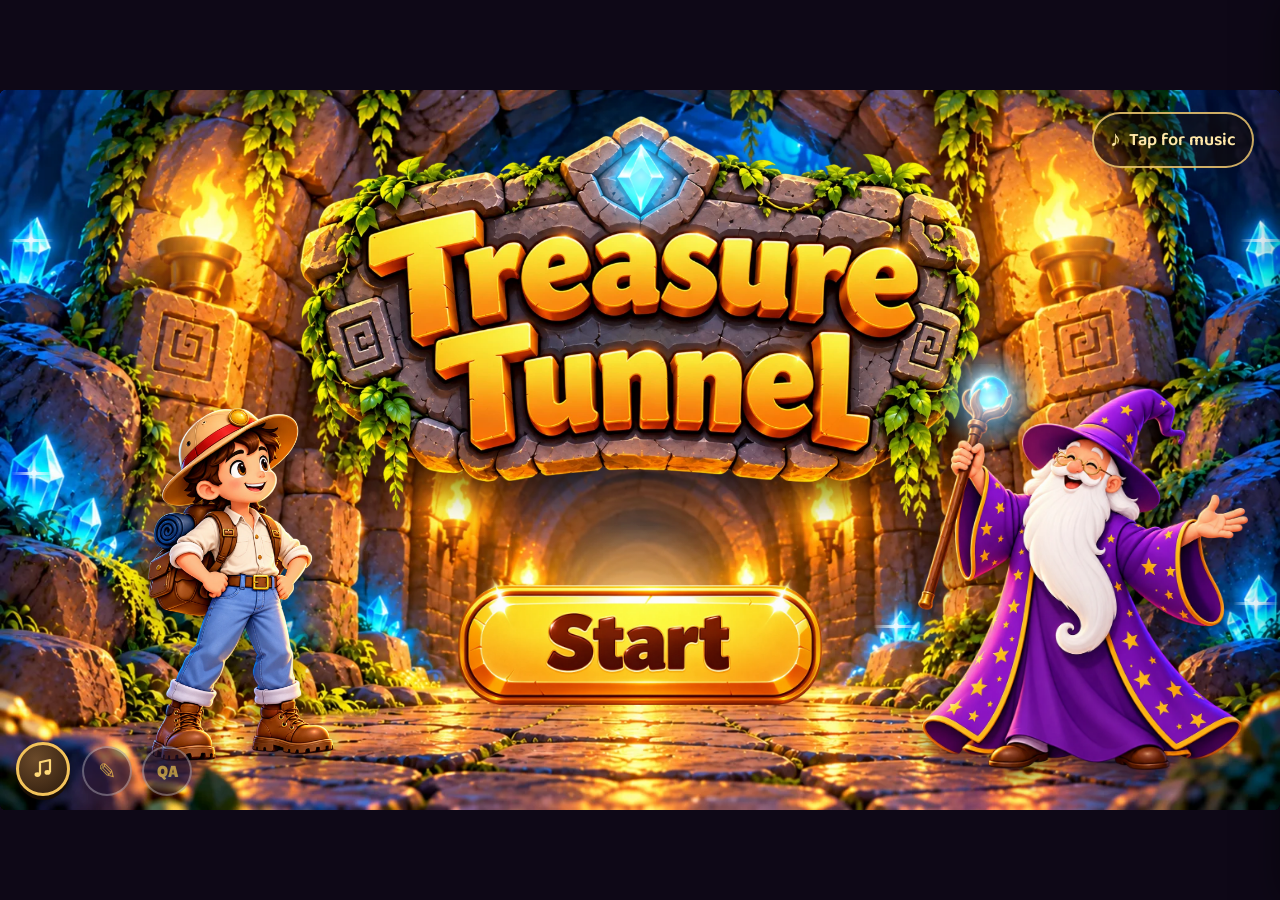
==== commit f4742e59: "new" ====
--- a/index.html
+++ b/index.html
@@ -81,15 +81,38 @@
       <div id="tapHint">Tap to continue</div>
     </div>
 
-    <div id="title" class="overlay">
-      <div class="title-glow"></div>
-      <div class="logo">
-        <div class="logo-key"></div>
-        <h1><span>Treasure</span><span>Tunnel</span></h1>
-        <p>An integers adventure on the number line</p>
+    <button id="btnMusic" class="music-btn" aria-label="Turn music off"></button>
+
+    <div id="title" class="overlay cover">
+      <!-- the cavern, its torch and crystal lights move together (slow camera drift) -->
+      <div class="cv-scene">
+        <img class="cv-bg" data-asset="cover_bg" alt="">
+        <i class="cv-light torch" style="left:203px;top:128px"></i>
+        <i class="cv-light torch" style="left:1072px;top:128px"></i>
+        <i class="cv-light torch small" style="left:458px;top:410px"></i>
+        <i class="cv-light torch small" style="left:825px;top:410px"></i>
+        <i class="cv-light tunnel" style="left:636px;top:548px"></i>
+        <i class="cv-light crystal" style="left:31px;top:150px"></i>
+        <i class="cv-light crystal" style="left:34px;top:383px"></i>
+        <i class="cv-light crystal" style="left:253px;top:490px"></i>
+        <i class="cv-light crystal" style="left:1263px;top:150px"></i>
+        <i class="cv-light crystal" style="left:1256px;top:513px"></i>
+        <i class="cv-light crystal" style="left:896px;top:536px"></i>
       </div>
-      <button id="btnStart" class="bigbtn huge">Start the adventure</button>
-      <p class="title-note">Sound on for the best adventure</p>
+      <div class="cv-motes" aria-hidden="true"></div>
+      <div class="cv-logo">
+        <div class="cv-bob">
+          <img data-asset="cover_logo" alt="Treasure Tunnel">
+          <i class="cv-gem"></i>
+          <i class="cv-shine"></i>
+        </div>
+      </div>
+      <div class="cv-explorer"><img data-asset="cover_explorer" alt=""></div>
+      <div class="cv-wizard"><div class="cv-sway"><img data-asset="cover_wizard" alt=""><i class="cv-orb"></i></div></div>
+      <button id="soundHint" class="cv-sound" aria-label="Turn on music"><span aria-hidden="true">♪</span> Tap for music</button>
+      <button id="btnStart" class="cv-start" aria-label="Start">
+        <span class="cv-pulse"><img data-asset="cover_start" alt=""><i class="cv-shine"></i></span>
+      </button>
     </div>
 
     <div id="pause" class="overlay modal" role="dialog" aria-label="Menu">
--- a/css/style.css
+++ b/css/style.css
@@ -373,7 +373,7 @@
 }
 
 /* ---------- QA panel (testing only; QA_PANEL in data.js turns it off) ---------- */
-#devBtns { position: absolute; left: 16px; bottom: 14px; z-index: 70; display: flex; gap: 10px; }
+#devBtns { position: absolute; left: 82px; bottom: 14px; z-index: 70; display: flex; gap: 10px; }
 #stage.has-dev #bubble.bottomL { left: 132px; }
 #devBtns > button { width: 50px; height: 50px; padding: 0; border-radius: 50%; border: 2px solid rgba(255,255,255,.5); background: rgba(36,22,52,.85); color: var(--gold); font: 16px 'Lilita One'; opacity: .6; cursor: pointer; }
 #devBtns > button:hover, #devBtns > button:focus-visible, #devBtns > button.active { opacity: 1; }
@@ -573,6 +573,9 @@
 :is(#stage[data-bg="bg_level1_amber_tunnel"], #stage[data-bg="bg_level2_shadow_chamber"], #stage[data-bg="bg_level3_crystal_cavern"], #stage[data-bg="bg_level3_lava"]).theme-cavern.has-ui_controls #dirPick { scale: .724; bottom: 50px; margin-left: -97.7px; }
 :is(#stage[data-bg="bg_level1_amber_tunnel"], #stage[data-bg="bg_level2_shadow_chamber"], #stage[data-bg="bg_level3_crystal_cavern"], #stage[data-bg="bg_level3_lava"]).theme-cavern.has-ui_equation_sign #tablet { scale: .878 .884; top: 18.2px; margin-left: -37px; }
 :is(#stage[data-bg="bg_level1_amber_tunnel"], #stage[data-bg="bg_level2_shadow_chamber"], #stage[data-bg="bg_level3_crystal_cavern"], #stage[data-bg="bg_level3_lava"]).theme-cavern #tablet > span { display: inline-block; translate: 0 5.7px; }
+/* key-game equation: centred in the sign by padding (not by nudging each part, which the editor can override) */
+:is(#stage[data-bg="bg_level1_amber_tunnel"], #stage[data-bg="bg_level2_shadow_chamber"], #stage[data-bg="bg_level3_crystal_cavern"], #stage[data-bg="bg_level3_lava"]).theme-cavern.has-ui_equation_sign:not(.map-scroll) #tablet:not(.rule) { padding-top: 9px; }
+:is(#stage[data-bg="bg_level1_amber_tunnel"], #stage[data-bg="bg_level2_shadow_chamber"], #stage[data-bg="bg_level3_crystal_cavern"], #stage[data-bg="bg_level3_lava"]).theme-cavern.has-ui_equation_sign:not(.map-scroll) #tablet:not(.rule) > span { translate: none !important; }
 /* equation text: 53px throughout */
 :is(#stage[data-bg="bg_level1_amber_tunnel"], #stage[data-bg="bg_level2_shadow_chamber"], #stage[data-bg="bg_level3_crystal_cavern"], #stage[data-bg="bg_level3_lava"]).theme-cavern.has-ui_equation_sign #tablet { font-size: 53px; line-height: 92px; }
 :is(#stage[data-bg="bg_level1_amber_tunnel"], #stage[data-bg="bg_level2_shadow_chamber"], #stage[data-bg="bg_level3_crystal_cavern"], #stage[data-bg="bg_level3_lava"]).theme-cavern #slots { scale: .773; right: 171.2px; top: -3.6px; }
@@ -650,7 +653,7 @@
 /* the delete bar keeps its ends square-on and stretches only its middle (slices are in source px) */
 #stage.map-scroll.has-ui_key_delete #tray .k.back { border: solid transparent; border-width: 0 34px; border-radius: 0; box-shadow: none; background: none;
   border-image: var(--a-ui_key_delete) 0 215 fill / 0 34px stretch; }
-#stage.map-scroll.has-ui_btn_check_text #tray .k.go { width: 200px; height: 82px; margin-top: 12px; border: 0; border-radius: 0; box-shadow: none; background: var(--a-ui_btn_check_text) center / 100% 100% no-repeat; }
+#stage.map-scroll.has-ui_btn_check_text #tray .k.go { width: 200px; height: 87px; /* art is 1255×548 */ margin-top: 12px; border: 0; border-radius: 0; box-shadow: none; background: var(--a-ui_btn_check_text) center / 100% 100% no-repeat; }
 #stage.map-scroll.has-ui_btn_check_text #tray .k.go::after { content: none; }
 #stage.map-scroll.has-ui_btn_check_text #tray .k.go.ready { animation: checkArtGlow 1.2s ease-in-out infinite; }
 @keyframes checkArtGlow { 50% { filter: brightness(1.1) drop-shadow(0 0 12px rgba(120,255,120,.9)); } }
@@ -689,18 +692,16 @@
 #stage.map-ui:not(.theme-cavern) #slots { position: absolute; right: 0; top: -3.6px; scale: .773; transform-origin: 100% 0;
   background: linear-gradient(#5a3a1c, #3a2410); border: 3px solid #e2a84b; box-shadow: inset 0 2px 0 rgba(255,255,255,.2), 0 4px 10px rgba(0,0,0,.45); }
 
-/* Chamber 1 intro: the sign drops in on its ropes when there is on-screen text and goes back up when there isn't */
-#stage[data-bg="bg_level1_amber_tunnel"].theme-cavern #tablet { transform: translate(-50%, -170%); opacity: 0;
+/* Chambers 1–3 intro: the sign drops in on its ropes when there is on-screen text and goes back up when there isn't */
+:is(#stage[data-bg="bg_level1_amber_tunnel"], #stage[data-bg="bg_level2_shadow_chamber"], #stage[data-bg="bg_level3_crystal_cavern"], #stage[data-bg="bg_level3_lava"]).theme-cavern #tablet { transform: translate(-50%, -170%); opacity: 0;
   transition: transform .55s cubic-bezier(.3,1.35,.5,1), opacity .3s; }
-#stage[data-bg="bg_level1_amber_tunnel"].theme-cavern #tablet.on { transform: translateX(-50%); opacity: 1; }
+:is(#stage[data-bg="bg_level1_amber_tunnel"], #stage[data-bg="bg_level2_shadow_chamber"], #stage[data-bg="bg_level3_crystal_cavern"], #stage[data-bg="bg_level3_lava"]).theme-cavern #tablet.on { transform: translateX(-50%); opacity: 1; }
 /* a sentence on the sign: wraps over a few lines at a readable size */
 :is(#stage[data-bg="bg_level1_amber_tunnel"], #stage[data-bg="bg_level2_shadow_chamber"], #stage[data-bg="bg_level3_crystal_cavern"], #stage[data-bg="bg_level3_lava"]).theme-cavern.has-ui_equation_sign #tablet.rule { width: 660px; height: auto; min-height: 140px; box-sizing: border-box;
   padding: 30px 72px 32px; white-space: normal; font-size: 30px; line-height: 1.28; scale: none; margin-left: 0; top: 14px; }
 
-/* Chamber 1 intro and keys: lines are voice only, so no speech box (tap anywhere or Enter continues) */
-#stage[data-bg="bg_level1_amber_tunnel"].theme-cavern:not(.map-ui) #bubble { visibility: hidden; }
-/* Chambers 2 and 3 keep the wizard's box (ends at x 400), so a sentence on the sign sits to its right */
-:is(#stage[data-bg="bg_level2_shadow_chamber"], #stage[data-bg="bg_level3_crystal_cavern"], #stage[data-bg="bg_level3_lava"]).theme-cavern.has-ui_equation_sign #tablet.rule { width: 600px; margin-left: 96px; }
+/* Chambers 1–3 intro and keys: lines are voice only, so no speech box (tap anywhere or Enter continues) */
+:is(#stage[data-bg="bg_level1_amber_tunnel"], #stage[data-bg="bg_level2_shadow_chamber"], #stage[data-bg="bg_level3_crystal_cavern"], #stage[data-bg="bg_level3_lava"]).theme-cavern:not(.map-ui) #bubble { visibility: hidden; }
 
 /* Chamber 1: rules dropdown under the ? button (placed by toggleRules) */
 #rulesDrop { position: absolute; z-index: 5; width: 240px; box-sizing: border-box; padding: 8px; display: flex; flex-direction: column; gap: 5px;
@@ -722,7 +723,7 @@
 /* route art: the picture is its own layer so it can dim while the lit route stays bright */
 #pathArt { background: none !important; }
 #pathArt .pa-img { position: absolute; inset: 0; background: center / 100% 100% no-repeat; transition: filter .9s, opacity .9s; }
-#pathArt.faint .pa-img { opacity: .12; filter: blur(3px) saturate(.6); } /* see-through and soft: the route is still hidden */
+#pathArt.faint .pa-img { opacity: .6; filter: blur(5px) saturate(.6); } /* soft and see-through: the route is still hidden */
 #pathArt .pa-lit { fill: none; stroke: #ffd54a; stroke-width: 18; stroke-linecap: round; stroke-linejoin: round;
   filter: drop-shadow(0 0 10px #ffb300) drop-shadow(0 0 4px #fff3b0); }
 #pathArt .pa-lit.flash { animation: paLitIn 1s ease-out; }
@@ -777,3 +778,127 @@
 #stage.stones-lava.has-ui_platform_lava .stone::before { background: var(--a-ui_platform_lava) center / 100% 100% no-repeat; }
 #stage.stones-lava.has-ui_platform_lava .stone .lbl { left: 27px; top: 26px; width: 74px; height: 36px; font-size: 28px; border-radius: 4px; }
 #stage.stones-lava.has-ui_platform_lava .stone.start::after { top: 108px; }
+
+/* keypad: a digit tapped before choosing + or − makes the sign keys wiggle */
+#tray .sign.nudge { animation: signNudge .55s ease-in-out; }
+@keyframes signNudge { 0%, 100% { transform: none; } 20% { transform: scale(1.12) rotate(-6deg); } 45% { transform: scale(1.12) rotate(6deg); } 70% { transform: scale(1.06) rotate(-3deg); } }
+
+/* ===================== cover page (assets/cover_*.webp) ===================== */
+#title.cover { background: #04122e; overflow: hidden; display: none; }
+#title.cover.on { display: block; }
+#title.cover > * { position: absolute; }
+#title.cover img { display: block; width: 100%; height: auto; user-select: none; -webkit-user-drag: none; pointer-events: none; }
+
+/* the cavern: fades up from dark, then drifts slowly like a camera; its lights ride along */
+.cv-scene { inset: 0; transform-origin: 50% 62%; animation: cvFadeIn 1s ease-out both, cvDrift 22s ease-in-out 1s infinite alternate; }
+.cv-bg { position: absolute; inset: 0; width: 100% !important; height: 100% !important; object-fit: cover; }
+.cv-light { position: absolute; border-radius: 50%; pointer-events: none; mix-blend-mode: screen; transform: translate(-50%, -50%); }
+.cv-light.torch { width: 190px; height: 190px; background: radial-gradient(circle, rgba(255,190,80,.55), rgba(255,120,30,.18) 45%, transparent 70%); animation: cvFlicker 2.3s steps(1, end) infinite, cvFlickerSoft 1.7s ease-in-out infinite alternate; }
+.cv-light.torch.small { width: 110px; height: 110px; animation-duration: 1.9s, 1.3s; }
+.cv-light.torch:nth-child(3) { animation-delay: -.7s, -.4s; }
+.cv-light.torch:nth-child(5) { animation-delay: -1.1s, -.9s; }
+.cv-light.tunnel { width: 300px; height: 230px; background: radial-gradient(ellipse, rgba(255,236,170,.7), rgba(255,180,60,.25) 45%, transparent 72%); animation: cvBreath 3.2s ease-in-out infinite; }
+.cv-light.crystal { width: 16px; height: 16px; mix-blend-mode: normal; background: radial-gradient(circle, #fff 0 18%, rgba(140,220,255,.9) 30%, transparent 70%);
+  animation: cvTwinkle 2.6s ease-in-out infinite; }
+.cv-light.crystal::before, .cv-light.crystal::after { content: ''; position: absolute; left: 50%; top: 50%; width: 46px; height: 3px; margin: -1.5px 0 0 -23px; border-radius: 3px;
+  background: linear-gradient(90deg, transparent, #e8f8ff, transparent); }
+.cv-light.crystal::after { transform: rotate(90deg); }
+.cv-light.crystal:nth-child(7) { animation-delay: -.6s; } .cv-light.crystal:nth-child(8) { animation-delay: -1.4s; }
+.cv-light.crystal:nth-child(9) { animation-delay: -2s; } .cv-light.crystal:nth-child(10) { animation-delay: -.9s; }
+.cv-light.crystal:nth-child(11) { animation-delay: -1.8s; } .cv-light.crystal:nth-child(12) { animation-delay: -.3s; }
+
+/* embers drifting up out of the tunnel */
+.cv-motes { inset: 0; pointer-events: none; animation: cvFadeIn 1.5s .6s ease-out both; }
+.cv-motes i { position: absolute; bottom: -10px; border-radius: 50%; background: radial-gradient(circle, #fff6c8, #ffc23a 45%, rgba(255,150,30,0) 70%);
+  box-shadow: 0 0 8px rgba(255,200,80,.8); animation: cvRise linear infinite; }
+
+/* logo: drops in on a bounce, then floats; a light sweep crosses it and the gem glows */
+.cv-logo { left: 300px; top: 26px; width: 680px; animation: cvDrop 1s .35s cubic-bezier(.25,1.5,.45,1) both; }
+.cv-logo .cv-bob { position: relative; animation: cvFloat 4.2s 1.4s ease-in-out infinite; filter: drop-shadow(0 12px 18px rgba(0,0,0,.55)); }
+.cv-gem { position: absolute; left: 50.1%; top: 15.3%; width: 120px; height: 120px; margin: -60px 0 0 -60px; border-radius: 50%; pointer-events: none; mix-blend-mode: screen;
+  background: radial-gradient(circle, rgba(170,240,255,.95), rgba(60,180,255,.45) 35%, transparent 68%); animation: cvGem 2.4s ease-in-out infinite; }
+
+/* a light sweep shaped by its picture (logo / button) */
+.cv-shine { position: absolute; inset: 0; pointer-events: none; mix-blend-mode: overlay;
+  -webkit-mask: var(--mask) center / 100% 100% no-repeat; mask: var(--mask) center / 100% 100% no-repeat;
+  background: linear-gradient(105deg, transparent 38%, rgba(255,255,255,.95) 48%, rgba(255,255,255,.95) 52%, transparent 62%) no-repeat;
+  background-size: 250% 100%; animation: cvSweep 4.5s 2s ease-in-out infinite; }
+
+/* characters walk in from the sides, then idle */
+.cv-explorer { left: 148px; top: 318px; width: 186px; transform-origin: 50% 100%; animation: cvInLeft .9s .75s cubic-bezier(.2,1.3,.4,1) both; }
+.cv-explorer img { transform-origin: 50% 100%; animation: cvBreathe 2.8s 1.7s ease-in-out infinite; filter: drop-shadow(0 10px 10px rgba(0,0,0,.5)); }
+.cv-wizard { left: 918px; top: 274px; width: 330px; animation: cvInRight .9s .9s cubic-bezier(.2,1.3,.4,1) both; }
+.cv-wizard .cv-sway { position: relative; transform-origin: 55% 100%; animation: cvSway 3.6s 1.8s ease-in-out infinite; }
+.cv-wizard img { filter: drop-shadow(0 10px 10px rgba(0,0,0,.5)); }
+.cv-orb { position: absolute; left: 21.9%; top: 8.7%; width: 110px; height: 110px; margin: -55px 0 0 -55px; border-radius: 50%; pointer-events: none; mix-blend-mode: screen;
+  background: radial-gradient(circle, rgba(220,250,255,.95), rgba(80,190,255,.5) 32%, transparent 68%); animation: cvGem 1.8s ease-in-out infinite; }
+
+/* Start: pops in, then breathes with a glow and a light sweep */
+#btnStart.cv-start { left: 458px; top: 486px; width: 364px; padding: 0; border: 0; background: none; cursor: pointer; animation: cvPop .7s 1.35s cubic-bezier(.2,1.7,.4,1) both; }
+#btnStart.cv-start .cv-pulse { position: relative; display: block; animation: cvPulse 1.8s 2.1s ease-in-out infinite; }
+#btnStart.cv-start:hover .cv-pulse { animation-play-state: paused; transform: scale(1.07); filter: brightness(1.08) drop-shadow(0 0 22px rgba(255,200,60,.95)); }
+#btnStart.cv-start:active .cv-pulse { transform: scale(.95); filter: brightness(.92); }
+#btnStart.cv-start:focus-visible { outline: none; }
+#btnStart.cv-start:focus-visible .cv-pulse { filter: drop-shadow(0 0 0 #fff) drop-shadow(0 0 6px #fff) drop-shadow(0 0 18px rgba(255,200,60,.9)); }
+#btnStart.cv-start .cv-shine { animation-delay: 2.6s; animation-duration: 3.2s; }
+
+@keyframes cvFadeIn { from { opacity: 0; } to { opacity: 1; } }
+@keyframes cvDrift { from { transform: scale(1); } to { transform: scale(1.06) translateX(-8px); } }
+@keyframes cvFlicker { 0% { opacity: .95; } 18% { opacity: .7; } 31% { opacity: 1; } 47% { opacity: .78; } 63% { opacity: .92; } 80% { opacity: .66; } }
+@keyframes cvFlickerSoft { from { transform: translate(-50%, -50%) scale(.92); } to { transform: translate(-50%, -52%) scale(1.08); } }
+@keyframes cvBreath { 0%, 100% { opacity: .65; transform: translate(-50%, -50%) scale(.94); } 50% { opacity: 1; transform: translate(-50%, -50%) scale(1.08); } }
+@keyframes cvTwinkle { 0%, 55%, 100% { opacity: 0; transform: translate(-50%, -50%) scale(.3) rotate(0); } 70% { opacity: 1; transform: translate(-50%, -50%) scale(1) rotate(45deg); } }
+@keyframes cvRise { 0% { transform: translate(0, 0); opacity: 0; } 12% { opacity: .9; } 85% { opacity: .7; } 100% { transform: translate(var(--drift), -640px); opacity: 0; } }
+@keyframes cvDrop { 0% { transform: translateY(-460px) scale(.9); opacity: 0; } 40% { opacity: 1; } 100% { transform: none; opacity: 1; } }
+@keyframes cvFloat { 0%, 100% { transform: translateY(0); } 50% { transform: translateY(-9px); } }
+@keyframes cvGem { 0%, 100% { opacity: .45; transform: scale(.8); } 50% { opacity: 1; transform: scale(1.15); } }
+@keyframes cvSweep { 0% { background-position: 130% 0; } 45%, 100% { background-position: -30% 0; } }
+@keyframes cvInLeft { from { transform: translateX(-380px); opacity: 0; } to { transform: none; opacity: 1; } }
+@keyframes cvInRight { from { transform: translateX(420px); opacity: 0; } to { transform: none; opacity: 1; } }
+@keyframes cvBreathe { 0%, 100% { transform: scale(1, 1); } 50% { transform: scale(1.012, .985) translateY(1px); } }
+@keyframes cvSway { 0%, 100% { transform: rotate(-1.6deg); } 50% { transform: rotate(1.6deg) translateY(-4px); } }
+@keyframes cvPop { 0% { transform: scale(.2); opacity: 0; } 100% { transform: none; opacity: 1; } }
+@keyframes cvPulse { 0%, 100% { transform: scale(1); filter: drop-shadow(0 0 6px rgba(255,190,50,.5)); } 50% { transform: scale(1.055); filter: drop-shadow(0 0 22px rgba(255,200,60,.95)); } }
+@media (prefers-reduced-motion: reduce) { #title.cover *, #title.cover *::before, #title.cover *::after { animation: none !important; } .cv-motes { display: none; } }
+
+/* cover: shown only when the browser blocks music until the first tap */
+#title.cover .cv-sound { right: 26px; top: 22px; display: none; align-items: center; gap: 8px; padding: 8px 16px; border: 2px solid rgba(255,214,120,.8); border-radius: 999px;
+  background: rgba(20,12,4,.55); color: #ffe7a8; font: 600 18px 'Baloo 2', sans-serif; cursor: pointer; animation: cvHint 1.6s ease-in-out infinite; }
+#title.cover .cv-sound.on { display: flex; }
+#title.cover .cv-sound span { font-size: 22px; }
+@keyframes cvHint { 0%, 100% { box-shadow: 0 0 0 0 rgba(255,210,100,.5); } 50% { box-shadow: 0 0 0 8px rgba(255,210,100,0); } }
+/* QA panel: music volume */
+.qa-vol { display: flex; align-items: center; gap: 10px; margin: 10px 0 4px; font-weight: 700; }
+.qa-vol input { flex: 1; min-width: 0; width: auto; accent-color: var(--gold); }
+.qa-vol output { flex: none; color: var(--gold); min-width: 3.2em; text-align: right; font-variant-numeric: tabular-nums; }
+
+/* music on/off, bottom left on every screen (the dev buttons sit to its right) */
+#btnMusic { position: absolute; left: 16px; bottom: 14px; z-index: 71; width: 54px; height: 54px; padding: 12px; border-radius: 50%; cursor: pointer;
+  border: 3px solid #f3c35a; background: radial-gradient(circle at 35% 30%, #6b4a2a, #2c1a0c); color: #ffd978;
+  box-shadow: 0 4px 0 #1a0e05, 0 6px 14px rgba(0,0,0,.45); transition: transform .12s, filter .12s; }
+#btnMusic svg { display: block; width: 100%; height: 100%; }
+#btnMusic:hover { transform: scale(1.06); filter: brightness(1.1); }
+#btnMusic:active { transform: translateY(3px); box-shadow: 0 1px 0 #1a0e05, 0 3px 8px rgba(0,0,0,.45); }
+#btnMusic.muted { color: #c9b9a4; border-color: #9b8a73; filter: saturate(.4); }
+
+/* guided tutorial: a gold spotlight ring dims the rest of the screen; a caption card carries the line */
+#coach { position: absolute; inset: 0; z-index: 66; display: none; pointer-events: none; }
+#coach.on { display: block; }
+#coach .co-block { position: absolute; inset: 0; pointer-events: auto; }
+#coach .co-ring { position: absolute; border: 4px solid #ffd54a; border-radius: 18px; pointer-events: none;
+  box-shadow: 0 0 0 9999px rgba(8,6,20,.62), 0 0 22px 4px rgba(255,213,74,.8), inset 0 0 14px rgba(255,213,74,.6);
+  transition: left .35s ease, top .35s ease, width .35s ease, height .35s ease; animation: coRing 1.4s ease-in-out infinite; }
+#coach .co-hand { position: absolute; display: none; font-size: 54px; line-height: 1; transform: translate(-30%, 0); pointer-events: none;
+  filter: drop-shadow(0 4px 4px rgba(0,0,0,.5)); animation: coTap 1s ease-in-out infinite; }
+#coach.tap .co-hand { display: block; }
+#coach .co-card { position: absolute; width: 380px; box-sizing: border-box; padding: 16px 20px 14px; border-radius: 18px; pointer-events: none;
+  background: linear-gradient(#fff8e6, #f6e3b4); border: 3px solid #c98a2b; box-shadow: 0 8px 22px rgba(0,0,0,.45);
+  color: #3a2410; font: 700 21px/1.3 'Baloo 2', sans-serif; text-align: center; }
+#coach .co-card p { margin: 0; }
+#coach .co-next { pointer-events: auto; margin-top: 10px; padding: 6px 22px; border: 0; border-radius: 14px; cursor: pointer;
+  background: linear-gradient(#ffe27a, #f4b52c); box-shadow: 0 3px 0 #a8661b; color: #3a2200; font: 22px 'Lilita One', sans-serif; }
+#coach .co-next:active { transform: translateY(2px); box-shadow: 0 1px 0 #a8661b; }
+#coach .co-next[hidden] { display: none; }
+#coach .co-card.pop { animation: enterPop .4s cubic-bezier(.2,1.5,.4,1) both; }
+@keyframes coRing { 50% { box-shadow: 0 0 0 9999px rgba(8,6,20,.62), 0 0 34px 10px rgba(255,213,74,.95), inset 0 0 18px rgba(255,213,74,.8); } }
+@keyframes coTap { 0%, 100% { transform: translate(-30%, 8px); } 50% { transform: translate(-30%, -6px) scale(.94); } }
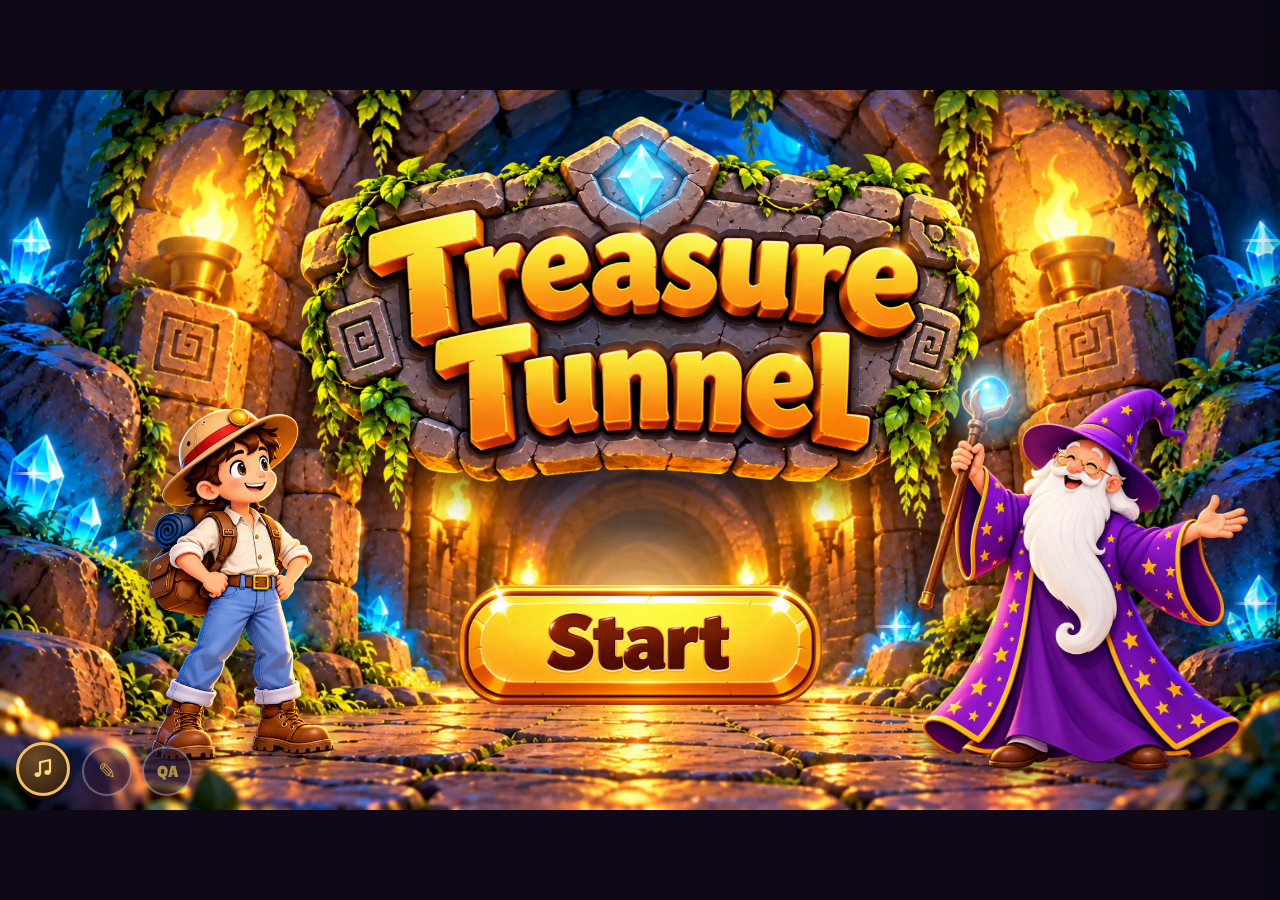
==== commit faf5df0e: "changes" ====
--- a/index.html
+++ b/index.html
@@ -109,7 +109,6 @@
       </div>
       <div class="cv-explorer"><img data-asset="cover_explorer" alt=""></div>
       <div class="cv-wizard"><div class="cv-sway"><img data-asset="cover_wizard" alt=""><i class="cv-orb"></i></div></div>
-      <button id="soundHint" class="cv-sound" aria-label="Turn on music"><span aria-hidden="true">♪</span> Tap for music</button>
       <button id="btnStart" class="cv-start" aria-label="Start">
         <span class="cv-pulse"><img data-asset="cover_start" alt=""><i class="cv-shine"></i></span>
       </button>
--- a/css/style.css
+++ b/css/style.css
@@ -672,8 +672,8 @@
   filter: drop-shadow(0 14px 24px rgba(0,0,0,.55)); }
 #stage.path-art #pathArt { opacity: 1; visibility: visible; transform: none; transition: opacity .45s, transform .55s cubic-bezier(.2,1.3,.4,1); }
 #pathArt .pa-svg { position: absolute; inset: 0; width: 100%; height: 100%; overflow: visible; pointer-events: none; }
-#pathArt .pa-glow { fill: none; stroke: #ffd54a; stroke-width: 20; stroke-linecap: round; stroke-linejoin: round; stroke-dasharray: 34 26; opacity: 0; transition: opacity .4s;
-  filter: drop-shadow(0 0 10px #ffb300) drop-shadow(0 0 4px #fff3b0); }
+#pathArt .pa-glow { fill: none; stroke: #fff; stroke-width: 8; stroke-linecap: round; stroke-linejoin: round; stroke-dasharray: 18 26; opacity: 0; transition: opacity .4s;
+  filter: drop-shadow(0 0 6px #ff7fe0); } /* white dashes marching along the pink route */
 #pathArt.glow .pa-glow { opacity: .9; animation: paMarch 1s linear infinite, paPulse 1.6s ease-in-out infinite; }
 @keyframes paMarch { to { stroke-dashoffset: -60; } }
 @keyframes paPulse { 50% { opacity: .55; } }
@@ -701,7 +701,6 @@
   padding: 30px 72px 32px; white-space: normal; font-size: 30px; line-height: 1.28; scale: none; margin-left: 0; top: 14px; }
 
 /* Chambers 1–3 intro and keys: lines are voice only, so no speech box (tap anywhere or Enter continues) */
-:is(#stage[data-bg="bg_level1_amber_tunnel"], #stage[data-bg="bg_level2_shadow_chamber"], #stage[data-bg="bg_level3_crystal_cavern"], #stage[data-bg="bg_level3_lava"]).theme-cavern:not(.map-ui) #bubble { visibility: hidden; }
 
 /* Chamber 1: rules dropdown under the ? button (placed by toggleRules) */
 #rulesDrop { position: absolute; z-index: 5; width: 240px; box-sizing: border-box; padding: 8px; display: flex; flex-direction: column; gap: 5px;
@@ -724,8 +723,9 @@
 #pathArt { background: none !important; }
 #pathArt .pa-img { position: absolute; inset: 0; background: center / 100% 100% no-repeat; transition: filter .9s, opacity .9s; }
 #pathArt.faint .pa-img { opacity: .6; filter: blur(5px) saturate(.6); } /* soft and see-through: the route is still hidden */
-#pathArt .pa-lit { fill: none; stroke: #ffd54a; stroke-width: 18; stroke-linecap: round; stroke-linejoin: round;
-  filter: drop-shadow(0 0 10px #ffb300) drop-shadow(0 0 4px #fff3b0); }
+/* the route: magic pink, so it stands out from the sandy paths, water and crystals on every map */
+#pathArt .pa-lit { fill: none; stroke: #ff3fcf; stroke-width: 18; stroke-linecap: round; stroke-linejoin: round;
+  filter: drop-shadow(0 0 10px #ff2fb8) drop-shadow(0 0 4px #ffd6f4); }
 #pathArt .pa-lit.flash { animation: paLitIn 1s ease-out; }
 @keyframes paLitIn { from { opacity: 0; stroke-width: 34; } }
 /* while a puzzle's scroll is up, the route art steps aside */
@@ -861,12 +861,6 @@
 @keyframes cvPulse { 0%, 100% { transform: scale(1); filter: drop-shadow(0 0 6px rgba(255,190,50,.5)); } 50% { transform: scale(1.055); filter: drop-shadow(0 0 22px rgba(255,200,60,.95)); } }
 @media (prefers-reduced-motion: reduce) { #title.cover *, #title.cover *::before, #title.cover *::after { animation: none !important; } .cv-motes { display: none; } }
 
-/* cover: shown only when the browser blocks music until the first tap */
-#title.cover .cv-sound { right: 26px; top: 22px; display: none; align-items: center; gap: 8px; padding: 8px 16px; border: 2px solid rgba(255,214,120,.8); border-radius: 999px;
-  background: rgba(20,12,4,.55); color: #ffe7a8; font: 600 18px 'Baloo 2', sans-serif; cursor: pointer; animation: cvHint 1.6s ease-in-out infinite; }
-#title.cover .cv-sound.on { display: flex; }
-#title.cover .cv-sound span { font-size: 22px; }
-@keyframes cvHint { 0%, 100% { box-shadow: 0 0 0 0 rgba(255,210,100,.5); } 50% { box-shadow: 0 0 0 8px rgba(255,210,100,0); } }
 /* QA panel: music volume */
 .qa-vol { display: flex; align-items: center; gap: 10px; margin: 10px 0 4px; font-weight: 700; }
 .qa-vol input { flex: 1; min-width: 0; width: auto; accent-color: var(--gold); }
@@ -881,24 +875,133 @@
 #btnMusic:active { transform: translateY(3px); box-shadow: 0 1px 0 #1a0e05, 0 3px 8px rgba(0,0,0,.45); }
 #btnMusic.muted { color: #c9b9a4; border-color: #9b8a73; filter: saturate(.4); }
 
-/* guided tutorial: a gold spotlight ring dims the rest of the screen; a caption card carries the line */
+/* guided tutorial: a bright, bouncy spotlight with twinkling stars, a tapping hand and the wizard's caption bubble */
 #coach { position: absolute; inset: 0; z-index: 66; display: none; pointer-events: none; }
 #coach.on { display: block; }
 #coach .co-block { position: absolute; inset: 0; pointer-events: auto; }
-#coach .co-ring { position: absolute; border: 4px solid #ffd54a; border-radius: 18px; pointer-events: none;
-  box-shadow: 0 0 0 9999px rgba(8,6,20,.62), 0 0 22px 4px rgba(255,213,74,.8), inset 0 0 14px rgba(255,213,74,.6);
-  transition: left .35s ease, top .35s ease, width .35s ease, height .35s ease; animation: coRing 1.4s ease-in-out infinite; }
-#coach .co-hand { position: absolute; display: none; font-size: 54px; line-height: 1; transform: translate(-30%, 0); pointer-events: none;
-  filter: drop-shadow(0 4px 4px rgba(0,0,0,.5)); animation: coTap 1s ease-in-out infinite; }
-#coach.tap .co-hand { display: block; }
-#coach .co-card { position: absolute; width: 380px; box-sizing: border-box; padding: 16px 20px 14px; border-radius: 18px; pointer-events: none;
-  background: linear-gradient(#fff8e6, #f6e3b4); border: 3px solid #c98a2b; box-shadow: 0 8px 22px rgba(0,0,0,.45);
-  color: #3a2410; font: 700 21px/1.3 'Baloo 2', sans-serif; text-align: center; }
-#coach .co-card p { margin: 0; }
-#coach .co-next { pointer-events: auto; margin-top: 10px; padding: 6px 22px; border: 0; border-radius: 14px; cursor: pointer;
-  background: linear-gradient(#ffe27a, #f4b52c); box-shadow: 0 3px 0 #a8661b; color: #3a2200; font: 22px 'Lilita One', sans-serif; }
-#coach .co-next:active { transform: translateY(2px); box-shadow: 0 1px 0 #a8661b; }
-#coach .co-next[hidden] { display: none; }
-#coach .co-card.pop { animation: enterPop .4s cubic-bezier(.2,1.5,.4,1) both; }
-@keyframes coRing { 50% { box-shadow: 0 0 0 9999px rgba(8,6,20,.62), 0 0 34px 10px rgba(255,213,74,.95), inset 0 0 18px rgba(255,213,74,.8); } }
-@keyframes coTap { 0%, 100% { transform: translate(-30%, 8px); } 50% { transform: translate(-30%, -6px) scale(.94); } }
+#coach .co-ring { position: absolute; border: 5px solid #ffe066; border-radius: 26px; pointer-events: none;
+  box-shadow: 0 0 0 9999px rgba(20,8,48,.5), 0 0 26px 8px rgba(255,214,90,.85), inset 0 0 16px rgba(255,236,150,.7);
+  transition: left .35s ease, top .35s ease, width .35s ease, height .35s ease; animation: coRing 1.2s ease-in-out infinite; }
+#coach .co-ring.pop { animation: coRingIn .45s cubic-bezier(.2,1.6,.4,1), coRing 1.2s .45s ease-in-out infinite; }
+#coach .co-star { position: absolute; font-style: normal; font-size: 26px; color: #fff3a8; text-shadow: 0 0 8px #ffd54a, 0 0 16px #ffb300; animation: coTwinkle 1.3s ease-in-out infinite; }
+#coach .co-star.s1 { left: -18px; top: -22px; }
+#coach .co-star.s2 { right: -16px; top: -14px; font-size: 20px; animation-delay: -.45s; }
+#coach .co-star.s3 { right: -20px; bottom: -18px; font-size: 22px; animation-delay: -.9s; }
+#coach .co-hand { position: absolute; display: block; font-size: 64px; line-height: 1; pointer-events: none;
+  filter: drop-shadow(0 5px 5px rgba(0,0,0,.5)); animation: coTap 1s ease-in-out infinite; }
+#coach .co-ripple { position: absolute; left: 30%; top: 2px; width: 40px; height: 40px; margin: -20px 0 0 -20px; border-radius: 50%;
+  border: 4px solid rgba(255,255,255,.9); animation: coRipple 1s ease-out infinite; }
+#coach .co-card { position: absolute; width: 400px; min-height: 96px; box-sizing: border-box; display: flex; align-items: center; gap: 14px;
+  padding: 12px 22px 12px 12px; border-radius: 28px; pointer-events: none;
+  background: linear-gradient(160deg, #8b5cf6, #6d28d9 60%, #5b21b6); border: 5px solid #ffd54a;
+  box-shadow: 0 8px 0 #3b1478, 0 14px 26px rgba(0,0,0,.45); }
+#coach .co-av { flex: none; width: 68px; height: 68px; border-radius: 50%; border: 4px solid #fff3c4; background: #fff; object-fit: cover; box-shadow: 0 3px 0 rgba(0,0,0,.25); }
+#coach .co-card p { margin: 0; color: #fff; font: 30px/1.15 'Lilita One', sans-serif; letter-spacing: .01em; text-shadow: 0 3px 0 #3b1478; }
+#coach .co-card.pop { animation: coBounce .55s cubic-bezier(.2,1.6,.4,1) both; }
+@keyframes coRing { 50% { transform: scale(1.04); box-shadow: 0 0 0 9999px rgba(20,8,48,.5), 0 0 40px 14px rgba(255,214,90,1), inset 0 0 20px rgba(255,236,150,.9); } }
+@keyframes coRingIn { from { transform: scale(1.6); opacity: 0; } to { transform: none; opacity: 1; } }
+@keyframes coTwinkle { 0%, 100% { transform: scale(.6) rotate(0); opacity: .5; } 50% { transform: scale(1.25) rotate(25deg); opacity: 1; } }
+@keyframes coTap { 0%, 100% { transform: translate(-30%, 10px); } 50% { transform: translate(-30%, -8px) scale(.92); } }
+@keyframes coRipple { 0%, 45% { transform: scale(.3); opacity: 0; } 55% { opacity: 1; } 100% { transform: scale(1.6); opacity: 0; } }
+@keyframes coBounce { 0% { transform: scale(.3) rotate(-6deg); opacity: 0; } 60% { transform: scale(1.08) rotate(2deg); opacity: 1; } 100% { transform: none; } }
+
+/* ===================== character dialogue box (no voice): portrait, name tag, typed-out text, bouncing Next ===================== */
+#stage #bubble.dlg { left: 50%; right: auto; top: auto; bottom: 16px; width: 900px; margin-left: -450px; min-height: 128px; box-sizing: border-box;
+  display: block; padding: 26px 190px 22px 150px; border-radius: 30px; visibility: visible;
+  background: linear-gradient(180deg, #fffaf0 0%, #fbe9c2 100%); border: 6px solid var(--dlg, #f0a13a);
+  box-shadow: 0 8px 0 var(--dlg-dark, #9a5410), 0 18px 34px rgba(0,0,0,.5), inset 0 3px 0 rgba(255,255,255,.8); }
+#stage #bubble.dlg.wizard { --dlg: #8b5cf6; --dlg-dark: #4c1d95; --tag: linear-gradient(#a78bfa, #7c3aed); }
+#stage #bubble.dlg.explorer { --dlg: #f59e0b; --dlg-dark: #9a5410; --tag: linear-gradient(#fbbf24, #ea7a12); }
+#stage #bubble.dlg.pop { animation: dlgIn .45s cubic-bezier(.2,1.5,.4,1); }
+/* portrait: a big round frame that pops out over the top-left corner */
+#stage #bubble.dlg .av { position: absolute; left: 14px; top: -46px; width: 120px; height: 120px; margin: 0; border: 6px solid var(--dlg); background: #fff;
+  box-shadow: 0 6px 0 var(--dlg-dark), 0 10px 18px rgba(0,0,0,.35); animation: dlgAv 2.6s ease-in-out infinite; }
+#stage #bubble.dlg.pop .av { animation: dlgAvIn .55s cubic-bezier(.2,1.6,.4,1), dlgAv 2.6s .55s ease-in-out infinite; }
+/* name tag ribbon */
+#stage #bubble.dlg .bubble-body { position: static; }
+#stage #bubble.dlg .who { display: block; position: absolute; left: 140px; top: -22px; padding: 4px 20px 6px; border-radius: 14px; transform: rotate(-3deg);
+  background: var(--tag); color: #fff; font: 24px/1 'Lilita One', sans-serif; letter-spacing: .03em; text-shadow: 0 2px 0 var(--dlg-dark);
+  border: 3px solid #fff; box-shadow: 0 4px 0 var(--dlg-dark); }
+#stage #bubble.dlg .txt { font: 30px/1.25 'Lilita One', sans-serif; color: #3a2410; letter-spacing: .01em; }
+#stage #bubble.dlg .txt .ghost { visibility: hidden; }
+#stage #bubble.dlg .replay { display: none; }
+/* Next: a gold button on the right that bounces when it's time to move on */
+#stage #bubble.dlg .next { position: absolute; right: 22px; top: 50%; bottom: auto; margin-top: -30px; height: 60px; padding: 0 26px; border-radius: 20px;
+  font: 28px 'Lilita One', sans-serif; color: #3a2200; background: linear-gradient(#ffe27a, #f4b52c); box-shadow: 0 5px 0 #a8661b, 0 8px 14px rgba(0,0,0,.3); border: 3px solid #fff3c4; }
+#stage #bubble.dlg.has-next .next { display: block; animation: dlgNext 1.1s ease-in-out infinite; }
+#stage #bubble.dlg .next:active { transform: translateY(4px); box-shadow: 0 1px 0 #a8661b; animation: none; }
+#stage.has-dev #bubble.dlg { margin-left: -430px; } /* clear of the music / dev buttons on the left */
+@keyframes dlgIn { 0% { transform: translateY(60px) scale(.85); opacity: 0; } 100% { transform: none; opacity: 1; } }
+@keyframes dlgAvIn { 0% { transform: scale(0) rotate(-25deg); } 100% { transform: none; } }
+@keyframes dlgAv { 0%, 100% { transform: translateY(0) rotate(-2deg); } 50% { transform: translateY(-5px) rotate(2deg); } }
+@keyframes dlgNext { 0%, 100% { transform: translateX(0); } 50% { transform: translateX(6px) scale(1.05); } }
+#stage #bubble.dlg.compact { width: 1060px; margin-left: -530px; min-height: 0; bottom: 10px; padding: 16px 176px 12px 132px; }
+#stage #bubble.dlg.compact .txt { font-size: 25px; line-height: 1.2; }
+#stage #bubble.dlg.compact .av { width: 96px; height: 96px; top: -30px; }
+#stage #bubble.dlg.compact .who { left: 122px; top: -18px; font-size: 20px; }
+#stage #bubble.dlg.compact .next { height: 52px; margin-top: -26px; font-size: 24px; }
+#stage.has-dev #bubble.dlg.compact { margin-left: -480px; width: 1010px; }
+
+/* ===================== comic speech bubble (character lines): white, thick ink outline, offset shadow, a curved tail
+   pointing at the speaker. Wizard: violet ink, a lilac tint and twinkling stars. Explorer: brown ink, warm cream and a gold tag. */
+#stage #bubble.comic { position: absolute; display: block; box-sizing: border-box; margin: 0; bottom: auto; right: auto; min-height: 0;
+  padding: 26px 30px 22px; border-radius: 46px 40px 44px 38px / 40px 46px 38px 44px; visibility: visible;
+  background: var(--fill); border: 5px solid var(--ink-c); color: var(--ink-c); box-shadow: 7px 8px 0 var(--ink-c);
+  transform-origin: var(--origin, 50% 100%); transition: opacity .25s; }
+#stage #bubble.comic.wizard { --fill: radial-gradient(circle at 20% 15%, #ffffff, #f6efff 70%); --tail-fill: #f8f2ff; --ink-c: #3b1475; --tag: linear-gradient(#a78bfa, #7c3aed); }
+#stage #bubble.comic.explorer { --fill: radial-gradient(circle at 20% 15%, #ffffff, #fff4e0 70%); --tail-fill: #fff6e6; --ink-c: #5a2a08; --tag: linear-gradient(#fcc54a, #ea7a12); }
+#stage #bubble.comic.pop { animation: comicPop .5s cubic-bezier(.2,1.7,.4,1); }
+#stage #bubble.comic.tail-left { --origin: 0% 40%; } #stage #bubble.comic.tail-right { --origin: 100% 40%; }
+#stage #bubble.comic .bubble-body { position: static; }
+#stage #bubble.comic .txt { font: 27px/1.22 'Lilita One', sans-serif; letter-spacing: .01em; color: var(--ink-c); }
+#stage #bubble.comic .txt .ghost { visibility: hidden; }
+#stage #bubble.comic .who { display: block; position: absolute; left: 30px; top: -20px; padding: 3px 16px 5px; border-radius: 12px; transform: rotate(-4deg);
+  background: var(--tag); color: #fff; font: 20px/1 'Lilita One', sans-serif; letter-spacing: .03em; border: 3px solid var(--ink-c); text-shadow: 0 2px 0 var(--ink-c); }
+#stage #bubble.comic .replay, #stage #bubble.comic .next, #stage #bubble.comic .av { display: none; }
+/* tail: open at the top so it joins the bubble with no line across it */
+#stage #bubble.comic .tail { position: absolute; width: 56px; height: 62px; overflow: visible; pointer-events: none; }
+#stage #bubble.comic .tail .tf { fill: var(--tail-fill); }
+#stage #bubble.comic .tail .ts { fill: none; stroke: var(--ink-c); stroke-width: 5; stroke-linejoin: round; stroke-linecap: round; }
+#stage #bubble.comic.tail-down .tail { top: auto; bottom: -55px; }
+#stage #bubble.comic.tail-left .tail { left: -57px !important; transform: rotate(90deg) scaleX(-1); }
+#stage #bubble.comic.tail-right .tail { right: -57px; left: auto !important; transform: rotate(-90deg); }
+#stage #bubble.comic.solo .tail { display: none; }
+/* wizard magic: little stars that twinkle on the bubble's edge */
+#stage #bubble.comic.wizard::before, #stage #bubble.comic.wizard::after { content: '✦'; position: absolute; color: #a855f7; text-shadow: 0 0 6px #e9d5ff; animation: coTwinkle 1.4s ease-in-out infinite; }
+#stage #bubble.comic.wizard::before { right: 18px; top: -18px; font-size: 26px; }
+#stage #bubble.comic.wizard::after { right: -14px; top: 22px; font-size: 18px; animation-delay: -.7s; }
+/* explorer: a little gold compass star on the corner */
+#stage #bubble.comic.explorer::after { content: '★'; position: absolute; right: 16px; top: -17px; font-size: 24px; color: #f59e0b; text-shadow: 0 2px 0 #5a2a08; animation: coTwinkle 1.8s ease-in-out infinite; }
+/* nobody on screen to point at: a wide bubble at the bottom with the speaker's portrait */
+#stage #bubble.comic.solo { left: 50%; top: auto; bottom: 22px; width: 860px; margin-left: -430px; padding-left: 136px; --origin: 50% 100%; }
+#stage #bubble.comic.solo .av { display: block; position: absolute; left: 18px; top: 50%; width: 96px; height: 96px; margin-top: -48px; border: 5px solid var(--ink-c); background: #fff; }
+#stage #bubble.comic.solo .who { left: 136px; }
+@keyframes comicPop { 0% { transform: scale(.2); opacity: 0; } 70% { transform: scale(1.06); opacity: 1; } 100% { transform: none; } }
+/* the unlock scene: the characters stand in front of the map scroll; speech bubbles always sit on top */
+#stage.cast #world { opacity: 1 !important; z-index: 2; }
+#stage #bubble.comic { z-index: 4; }
+/* centring measured on screen against the art: the map-puzzle equation sat ~7px low on its sign, and the − glyph
+   sits low in the font, so it's lifted to the middle of the orange key */
+#stage.map-scroll #tablet > span { translate: 0 -1px !important; }
+#stage.map-scroll.has-ui_key_sign #tray .k.sign[data-k="-"] { padding-bottom: 11px; }
+
+/* tap hint on the route's start point: a tapping hand with a ripple */
+#pathArt .pa-hand { position: absolute; width: 0; height: 0; pointer-events: none; opacity: 0; transition: opacity .3s; z-index: 2; }
+#pathArt .pa-hand.on { opacity: 1; }
+#pathArt .pa-hand i { position: absolute; left: -32px; top: -32px; width: 64px; height: 64px; border-radius: 50%; border: 5px solid #fff;
+  box-shadow: 0 0 12px #ff3fcf; animation: coRipple 1s ease-out infinite; }
+#pathArt .pa-hand b { position: absolute; left: -20px; top: 4px; font-size: 92px; line-height: 1; font-weight: normal;
+  filter: drop-shadow(0 5px 5px rgba(0,0,0,.5)); animation: paTap 1s ease-in-out infinite; }
+@keyframes paTap { 0%, 100% { transform: translateY(12px); } 50% { transform: translateY(-4px) scale(.92); } }
+
+/* while the characters talk on a map screen, the map tucks up and shrinks so their speech bubbles never cover it
+   (scaled about the scroll's top centre, 643.5px 90px; the route art uses the same point) */
+#stage.cast #scroll { transform: translateY(-70px) scale(.72) !important; transform-origin: 503.5px 0; transition: transform .5s cubic-bezier(.3,1.2,.4,1), opacity .35s; }
+#stage.cast #pathArt { transform: translateY(-70px) scale(.72) !important; transform-origin: 380.5px -55px; transition: transform .5s cubic-bezier(.3,1.2,.4,1), opacity .45s; }
+#stage.path-art #scroll, #stage.unlock-scroll #scroll, #stage.path-art #pathArt { transition: transform .5s cubic-bezier(.3,1.2,.4,1), opacity .45s; }
+/* the map unrolls from the middle when it first appears */
+#scroll.unroll { animation: scrollUnroll .9s cubic-bezier(.3,1.1,.4,1) both; }
+#pathArt.unroll { animation: mapInkIn .6s .55s ease-out both; }
+@keyframes scrollUnroll { 0% { clip-path: inset(0 47% 0 47%); opacity: 0; } 15% { opacity: 1; } 100% { clip-path: inset(0 0 0 0); opacity: 1; } }
+@keyframes mapInkIn { from { opacity: 0; filter: blur(6px); } to { opacity: 1; filter: none; } }
+#stage.cast #slots { opacity: 0; transition: opacity .3s; } /* the tucked map sits where the key bar is, so the bar steps out while the characters talk */
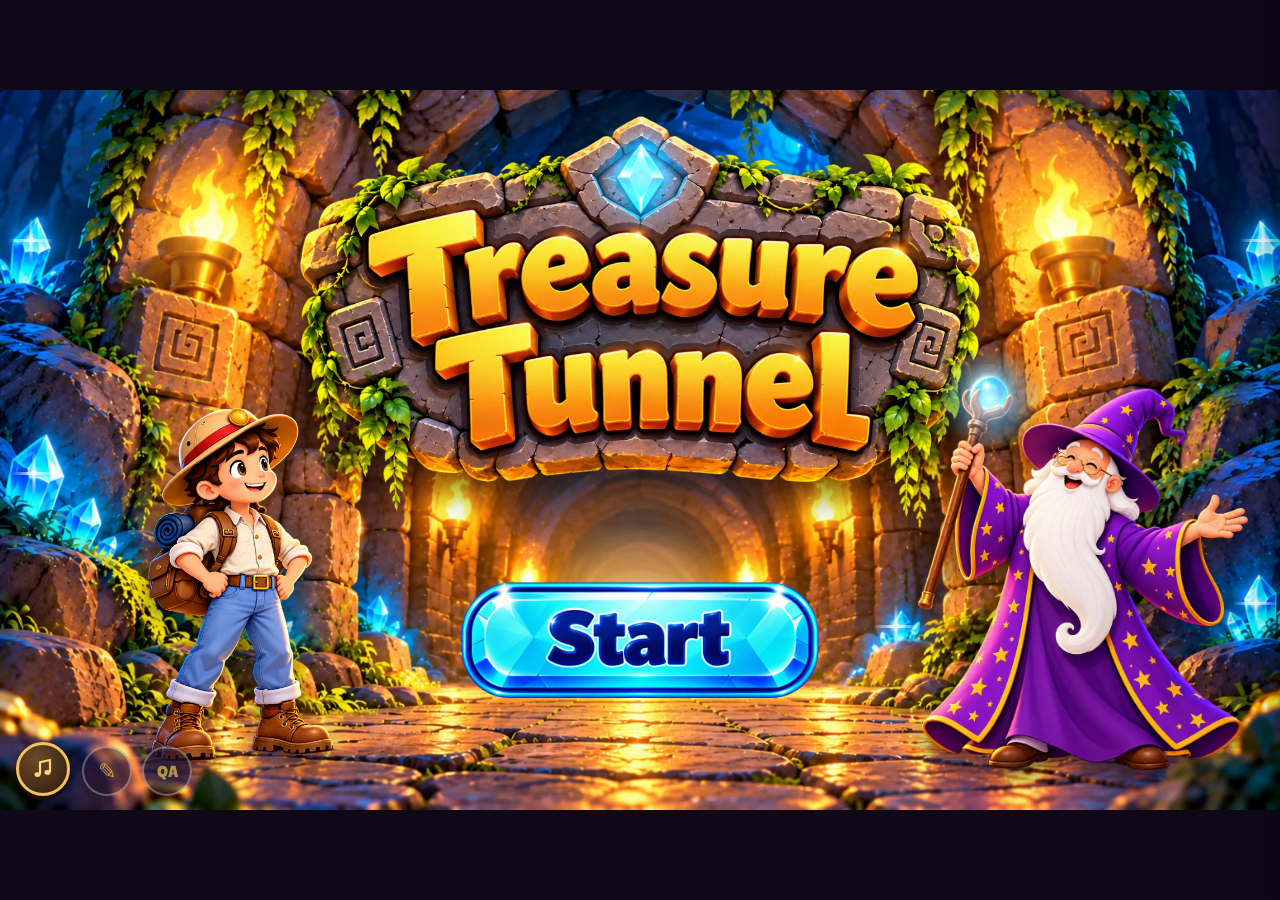
==== commit bb0d03aa: "changes" ====
--- a/index.html
+++ b/index.html
@@ -149,7 +149,6 @@
         <div class="badge-art"></div>
         <h2>True Treasure Tunnel Explorer</h2>
         <div class="final-stats"></div>
-        <button class="bigbtn" id="btnAgain">Play again</button>
       </div>
     </div>
   </div>
--- a/css/style.css
+++ b/css/style.css
@@ -570,17 +570,17 @@
 #edPanel button:disabled, #edPanel input:disabled { opacity: .45; cursor: default; }
 
 /* Chamber 1, 2 and 3 intro (layout editor exports, 14 Oct 10:21 and 10:48) */
-:is(#stage[data-bg="bg_level1_amber_tunnel"], #stage[data-bg="bg_level2_shadow_chamber"], #stage[data-bg="bg_level3_crystal_cavern"], #stage[data-bg="bg_level3_lava"]).theme-cavern.has-ui_controls #dirPick { scale: .724; bottom: 50px; margin-left: -97.7px; }
-:is(#stage[data-bg="bg_level1_amber_tunnel"], #stage[data-bg="bg_level2_shadow_chamber"], #stage[data-bg="bg_level3_crystal_cavern"], #stage[data-bg="bg_level3_lava"]).theme-cavern.has-ui_equation_sign #tablet { scale: .878 .884; top: 18.2px; margin-left: -37px; }
-:is(#stage[data-bg="bg_level1_amber_tunnel"], #stage[data-bg="bg_level2_shadow_chamber"], #stage[data-bg="bg_level3_crystal_cavern"], #stage[data-bg="bg_level3_lava"]).theme-cavern #tablet > span { display: inline-block; translate: 0 5.7px; }
+:is(#stage[data-bg="bg_level1_amber_tunnel"], #stage[data-bg="bg_level2_shadow_chamber"], #stage[data-bg="bg_level2_crystal_spires"], #stage[data-bg="bg_level3_crystal_cavern"], #stage[data-bg="bg_level3_lava"], #stage[data-bg="bg_level3_lava_sea"]).theme-cavern.has-ui_controls #dirPick { scale: .724; bottom: 50px; margin-left: -97.7px; }
+:is(#stage[data-bg="bg_level1_amber_tunnel"], #stage[data-bg="bg_level2_shadow_chamber"], #stage[data-bg="bg_level2_crystal_spires"], #stage[data-bg="bg_level3_crystal_cavern"], #stage[data-bg="bg_level3_lava"], #stage[data-bg="bg_level3_lava_sea"]).theme-cavern.has-ui_equation_sign #tablet { scale: .878 .884; top: 18.2px; margin-left: -37px; }
+:is(#stage[data-bg="bg_level1_amber_tunnel"], #stage[data-bg="bg_level2_shadow_chamber"], #stage[data-bg="bg_level2_crystal_spires"], #stage[data-bg="bg_level3_crystal_cavern"], #stage[data-bg="bg_level3_lava"], #stage[data-bg="bg_level3_lava_sea"]).theme-cavern #tablet > span { display: inline-block; translate: 0 5.7px; }
 /* key-game equation: centred in the sign by padding (not by nudging each part, which the editor can override) */
-:is(#stage[data-bg="bg_level1_amber_tunnel"], #stage[data-bg="bg_level2_shadow_chamber"], #stage[data-bg="bg_level3_crystal_cavern"], #stage[data-bg="bg_level3_lava"]).theme-cavern.has-ui_equation_sign:not(.map-scroll) #tablet:not(.rule) { padding-top: 9px; }
-:is(#stage[data-bg="bg_level1_amber_tunnel"], #stage[data-bg="bg_level2_shadow_chamber"], #stage[data-bg="bg_level3_crystal_cavern"], #stage[data-bg="bg_level3_lava"]).theme-cavern.has-ui_equation_sign:not(.map-scroll) #tablet:not(.rule) > span { translate: none !important; }
+:is(#stage[data-bg="bg_level1_amber_tunnel"], #stage[data-bg="bg_level2_shadow_chamber"], #stage[data-bg="bg_level2_crystal_spires"], #stage[data-bg="bg_level3_crystal_cavern"], #stage[data-bg="bg_level3_lava"], #stage[data-bg="bg_level3_lava_sea"]).theme-cavern.has-ui_equation_sign:not(.map-scroll) #tablet:not(.rule) { padding-top: 9px; }
+:is(#stage[data-bg="bg_level1_amber_tunnel"], #stage[data-bg="bg_level2_shadow_chamber"], #stage[data-bg="bg_level2_crystal_spires"], #stage[data-bg="bg_level3_crystal_cavern"], #stage[data-bg="bg_level3_lava"], #stage[data-bg="bg_level3_lava_sea"]).theme-cavern.has-ui_equation_sign:not(.map-scroll) #tablet:not(.rule) > span { translate: none !important; }
 /* equation text: 53px throughout */
-:is(#stage[data-bg="bg_level1_amber_tunnel"], #stage[data-bg="bg_level2_shadow_chamber"], #stage[data-bg="bg_level3_crystal_cavern"], #stage[data-bg="bg_level3_lava"]).theme-cavern.has-ui_equation_sign #tablet { font-size: 53px; line-height: 92px; }
-:is(#stage[data-bg="bg_level1_amber_tunnel"], #stage[data-bg="bg_level2_shadow_chamber"], #stage[data-bg="bg_level3_crystal_cavern"], #stage[data-bg="bg_level3_lava"]).theme-cavern #slots { scale: .773; right: 171.2px; top: -3.6px; }
-:is(#stage[data-bg="bg_level1_amber_tunnel"], #stage[data-bg="bg_level2_shadow_chamber"], #stage[data-bg="bg_level3_crystal_cavern"], #stage[data-bg="bg_level3_lava"]).theme-cavern #btnHelp { translate: -18.2px -8.6px; }
-:is(#stage[data-bg="bg_level1_amber_tunnel"], #stage[data-bg="bg_level2_shadow_chamber"], #stage[data-bg="bg_level3_crystal_cavern"], #stage[data-bg="bg_level3_lava"]).theme-cavern #btnPause { translate: -15px -8.1px; }
+:is(#stage[data-bg="bg_level1_amber_tunnel"], #stage[data-bg="bg_level2_shadow_chamber"], #stage[data-bg="bg_level2_crystal_spires"], #stage[data-bg="bg_level3_crystal_cavern"], #stage[data-bg="bg_level3_lava"], #stage[data-bg="bg_level3_lava_sea"]).theme-cavern.has-ui_equation_sign #tablet { font-size: 53px; line-height: 92px; }
+:is(#stage[data-bg="bg_level1_amber_tunnel"], #stage[data-bg="bg_level2_shadow_chamber"], #stage[data-bg="bg_level2_crystal_spires"], #stage[data-bg="bg_level3_crystal_cavern"], #stage[data-bg="bg_level3_lava"], #stage[data-bg="bg_level3_lava_sea"]).theme-cavern #slots { scale: .773; right: 171.2px; top: -3.6px; }
+:is(#stage[data-bg="bg_level1_amber_tunnel"], #stage[data-bg="bg_level2_shadow_chamber"], #stage[data-bg="bg_level2_crystal_spires"], #stage[data-bg="bg_level3_crystal_cavern"], #stage[data-bg="bg_level3_lava"], #stage[data-bg="bg_level3_lava_sea"]).theme-cavern #btnHelp { translate: -18.2px -8.6px; }
+:is(#stage[data-bg="bg_level1_amber_tunnel"], #stage[data-bg="bg_level2_shadow_chamber"], #stage[data-bg="bg_level2_crystal_spires"], #stage[data-bg="bg_level3_crystal_cavern"], #stage[data-bg="bg_level3_lava"], #stage[data-bg="bg_level3_lava_sea"]).theme-cavern #btnPause { translate: -15px -8.1px; }
 
 /* ===================================================================== */
 /* Chamber 1 map puzzles (LEVELS[0].mapScroll, reference 15 Oct)          */
@@ -693,11 +693,11 @@
   background: linear-gradient(#5a3a1c, #3a2410); border: 3px solid #e2a84b; box-shadow: inset 0 2px 0 rgba(255,255,255,.2), 0 4px 10px rgba(0,0,0,.45); }
 
 /* Chambers 1–3 intro: the sign drops in on its ropes when there is on-screen text and goes back up when there isn't */
-:is(#stage[data-bg="bg_level1_amber_tunnel"], #stage[data-bg="bg_level2_shadow_chamber"], #stage[data-bg="bg_level3_crystal_cavern"], #stage[data-bg="bg_level3_lava"]).theme-cavern #tablet { transform: translate(-50%, -170%); opacity: 0;
+:is(#stage[data-bg="bg_level1_amber_tunnel"], #stage[data-bg="bg_level2_shadow_chamber"], #stage[data-bg="bg_level2_crystal_spires"], #stage[data-bg="bg_level3_crystal_cavern"], #stage[data-bg="bg_level3_lava"], #stage[data-bg="bg_level3_lava_sea"]).theme-cavern #tablet { transform: translate(-50%, -170%); opacity: 0;
   transition: transform .55s cubic-bezier(.3,1.35,.5,1), opacity .3s; }
-:is(#stage[data-bg="bg_level1_amber_tunnel"], #stage[data-bg="bg_level2_shadow_chamber"], #stage[data-bg="bg_level3_crystal_cavern"], #stage[data-bg="bg_level3_lava"]).theme-cavern #tablet.on { transform: translateX(-50%); opacity: 1; }
+:is(#stage[data-bg="bg_level1_amber_tunnel"], #stage[data-bg="bg_level2_shadow_chamber"], #stage[data-bg="bg_level2_crystal_spires"], #stage[data-bg="bg_level3_crystal_cavern"], #stage[data-bg="bg_level3_lava"], #stage[data-bg="bg_level3_lava_sea"]).theme-cavern #tablet.on { transform: translateX(-50%); opacity: 1; }
 /* a sentence on the sign: wraps over a few lines at a readable size */
-:is(#stage[data-bg="bg_level1_amber_tunnel"], #stage[data-bg="bg_level2_shadow_chamber"], #stage[data-bg="bg_level3_crystal_cavern"], #stage[data-bg="bg_level3_lava"]).theme-cavern.has-ui_equation_sign #tablet.rule { width: 660px; height: auto; min-height: 140px; box-sizing: border-box;
+:is(#stage[data-bg="bg_level1_amber_tunnel"], #stage[data-bg="bg_level2_shadow_chamber"], #stage[data-bg="bg_level2_crystal_spires"], #stage[data-bg="bg_level3_crystal_cavern"], #stage[data-bg="bg_level3_lava"], #stage[data-bg="bg_level3_lava_sea"]).theme-cavern.has-ui_equation_sign #tablet.rule { width: 660px; height: auto; min-height: 140px; box-sizing: border-box;
   padding: 30px 72px 32px; white-space: normal; font-size: 30px; line-height: 1.28; scale: none; margin-left: 0; top: 14px; }
 
 /* Chambers 1–3 intro and keys: lines are voice only, so no speech box (tap anywhere or Enter continues) */
@@ -836,10 +836,10 @@
 /* Start: pops in, then breathes with a glow and a light sweep */
 #btnStart.cv-start { left: 458px; top: 486px; width: 364px; padding: 0; border: 0; background: none; cursor: pointer; animation: cvPop .7s 1.35s cubic-bezier(.2,1.7,.4,1) both; }
 #btnStart.cv-start .cv-pulse { position: relative; display: block; animation: cvPulse 1.8s 2.1s ease-in-out infinite; }
-#btnStart.cv-start:hover .cv-pulse { animation-play-state: paused; transform: scale(1.07); filter: brightness(1.08) drop-shadow(0 0 22px rgba(255,200,60,.95)); }
+#btnStart.cv-start:hover .cv-pulse { animation-play-state: paused; transform: scale(1.07); filter: brightness(1.08) drop-shadow(0 0 22px rgba(80,200,255,.95)); }
 #btnStart.cv-start:active .cv-pulse { transform: scale(.95); filter: brightness(.92); }
 #btnStart.cv-start:focus-visible { outline: none; }
-#btnStart.cv-start:focus-visible .cv-pulse { filter: drop-shadow(0 0 0 #fff) drop-shadow(0 0 6px #fff) drop-shadow(0 0 18px rgba(255,200,60,.9)); }
+#btnStart.cv-start:focus-visible .cv-pulse { filter: drop-shadow(0 0 0 #fff) drop-shadow(0 0 6px #fff) drop-shadow(0 0 18px rgba(80,200,255,.9)); }
 #btnStart.cv-start .cv-shine { animation-delay: 2.6s; animation-duration: 3.2s; }
 
 @keyframes cvFadeIn { from { opacity: 0; } to { opacity: 1; } }
@@ -858,7 +858,7 @@
 @keyframes cvBreathe { 0%, 100% { transform: scale(1, 1); } 50% { transform: scale(1.012, .985) translateY(1px); } }
 @keyframes cvSway { 0%, 100% { transform: rotate(-1.6deg); } 50% { transform: rotate(1.6deg) translateY(-4px); } }
 @keyframes cvPop { 0% { transform: scale(.2); opacity: 0; } 100% { transform: none; opacity: 1; } }
-@keyframes cvPulse { 0%, 100% { transform: scale(1); filter: drop-shadow(0 0 6px rgba(255,190,50,.5)); } 50% { transform: scale(1.055); filter: drop-shadow(0 0 22px rgba(255,200,60,.95)); } }
+@keyframes cvPulse { 0%, 100% { transform: scale(1); filter: drop-shadow(0 0 6px rgba(70,190,255,.5)); } 50% { transform: scale(1.055); filter: drop-shadow(0 0 22px rgba(80,200,255,.95)); } }
 @media (prefers-reduced-motion: reduce) { #title.cover *, #title.cover *::before, #title.cover *::after { animation: none !important; } .cv-motes { display: none; } }
 
 /* QA panel: music volume */
@@ -1000,8 +1000,106 @@
 #stage.cast #pathArt { transform: translateY(-70px) scale(.72) !important; transform-origin: 380.5px -55px; transition: transform .5s cubic-bezier(.3,1.2,.4,1), opacity .45s; }
 #stage.path-art #scroll, #stage.unlock-scroll #scroll, #stage.path-art #pathArt { transition: transform .5s cubic-bezier(.3,1.2,.4,1), opacity .45s; }
 /* the map unrolls from the middle when it first appears */
-#scroll.unroll { animation: scrollUnroll .9s cubic-bezier(.3,1.1,.4,1) both; }
-#pathArt.unroll { animation: mapInkIn .6s .55s ease-out both; }
-@keyframes scrollUnroll { 0% { clip-path: inset(0 47% 0 47%); opacity: 0; } 15% { opacity: 1; } 100% { clip-path: inset(0 0 0 0); opacity: 1; } }
-@keyframes mapInkIn { from { opacity: 0; filter: blur(6px); } to { opacity: 1; filter: none; } }
+#scroll.unroll { animation: scrollUnroll .9s cubic-bezier(.3,1.1,.4,1); }
+#pathArt.unroll { animation: scrollUnroll .9s cubic-bezier(.3,1.1,.4,1); } /* the map unrolls with its scroll */
+@keyframes scrollUnroll { 0% { clip-path: inset(0 47% 0 47%); } 100% { clip-path: inset(0 0 0 0); } }
+@keyframes mapInkIn { from { opacity: 0; filter: blur(6px); } }
 #stage.cast #slots { opacity: 0; transition: opacity .3s; } /* the tucked map sits where the key bar is, so the bar steps out while the characters talk */
+
+/* key questions where a stone can be tapped to walk there */
+#stage.tap-stones #nlWrap, #stage.tap-stones #nl { pointer-events: auto; }
+#stage.tap-stones #nl .stone { cursor: pointer; pointer-events: auto; }
+#stage.tap-stones #nl .stone:hover { filter: brightness(1.12) drop-shadow(0 0 10px rgba(255,224,120,.8)); }
+#stage.tap-stones #nl .stone.tapped { filter: brightness(1.25) drop-shadow(0 0 14px #ffe27a); }
+
+/* the stone the player jumped on correctly: green glow and a pulse, until the next question */
+.theme-cavern .stone.correct .lbl { background: linear-gradient(#e9ffd8, #7ee05a) !important; box-shadow: inset 0 0 0 3px #2f9e1f !important; color: #134d0b; }
+.stone.correct { filter: drop-shadow(0 0 14px #6dff5a) drop-shadow(0 0 4px #e9ffd8) !important; animation: stoneWin .9s ease-in-out 2; }
+@keyframes stoneWin { 50% { transform: scale(1.1); } }
+/* confetti and sparkles draw on top of the map scroll and its route */
+#fx { z-index: 6; }
+
+/* step counter: the number sits in the middle of its circle */
+.counter { display: flex; align-items: center; justify-content: center; line-height: 1 !important; padding-top: 3px; box-sizing: border-box; }
+/* banners like "2/4 SOLVED" and "NEXT PATH REVEALED!" sit in front of the map */
+#toast { z-index: 7; }
+#coach .co-card[hidden] { display: none !important; } /* the tutorial shows no caption, only the spotlight and the hand */
+
+/* the ending's treasure chest sprite and the keys that fly into its lock */
+.prop.chestsprite { position: absolute; width: 400px; height: 380px; background: var(--a-chest_open_sheet) 0 0 / 600% 600% no-repeat;
+  filter: drop-shadow(0 16px 18px rgba(0,0,0,.5)); }
+.prop.chestsprite.clink { animation: chestClink .25s; }
+@keyframes chestClink { 50% { transform: translateY(3px) scale(1.01); } }
+.prop.endkey { position: absolute; width: 48px; height: 48px; animation: endKeyIn .35s cubic-bezier(.2,1.6,.4,1) both, keySpin 1.4s ease-in-out .35s infinite; filter: drop-shadow(0 0 10px #ffd54a); }
+.prop.endkey img, .prop.endkey svg { width: 100%; height: 100%; }
+@keyframes endKeyIn { from { transform: scale(0); opacity: 0; } }
+
+/* the ending's run into the tunnel: the explorer is drawn from the running sprite sheet (frame 344 × 564) */
+.actor.runsheet .bob { aspect-ratio: 344 / 564; width: 82%; margin: 0 auto; background: var(--a-explorer_run_sheet) 0 0 / 600% 600% no-repeat; filter: drop-shadow(0 10px 8px rgba(0,0,0,.45)); }
+.actor.runsheet .bob img { visibility: hidden; position: absolute; }
+
+/* the answer hand (after the 4th wrong try): taps on the right stone / the next key to press */
+.answer-hand { position: absolute; left: 50%; top: 50%; width: 0; height: 0; z-index: 5; pointer-events: none; }
+.answer-hand i { position: absolute; left: -30px; top: -30px; width: 60px; height: 60px; border-radius: 50%; border: 5px solid #fff; box-shadow: 0 0 14px #ffd54a; animation: coRipple 1s ease-out infinite; }
+.answer-hand b { position: absolute; left: -18px; top: 2px; font-size: 64px; line-height: 1; font-weight: normal; filter: drop-shadow(0 5px 5px rgba(0,0,0,.5)); animation: paTap 1s ease-in-out infinite; }
+#tray .k { position: relative; }
+#nl .stone .answer-hand { top: 30%; }
+#nl .stone:has(.answer-hand) { z-index: 8; } /* the hand sits above the hint arrow */
+#nl .stone .answer-hand { top: 18%; }
+#nl .stone .answer-hand b { font-size: 76px; }
+#stage.cast-now #scroll, #stage.cast-now #pathArt { transition: none !important; } /* unroll in place, no slide */
+
+/* pause and ? buttons: the round purple-and-gold art (the drawn icon shows if the art is missing) */
+#stage.has-ui_btn_pause #btnPause, #stage.has-ui_btn_hint #btnHelp { border: 0; background: none; box-shadow: none; color: transparent; font-size: 0; filter: drop-shadow(0 3px 5px rgba(0,0,0,.45)); }
+#stage.has-ui_btn_pause #btnPause { background: var(--a-ui_btn_pause) center / 100% 100% no-repeat; }
+#stage.has-ui_btn_hint #btnHelp { background: var(--a-ui_btn_hint) center / 100% 100% no-repeat; }
+#stage.has-ui_btn_pause #btnPause svg { display: none; }
+#stage #btnPause, #stage #btnHelp { width: 54px; height: 54px; }
+#stage.theme-cavern .hud-right #btnPause, #stage.theme-cavern .hud-right #btnHelp { width: 48px; height: 48px; }
+#stage.has-ui_btn_hint #btnHelp.active { background-color: transparent; filter: drop-shadow(0 0 10px rgba(255,213,74,.95)) brightness(1.12); }
+#btnPause:hover, #btnHelp:hover { filter: drop-shadow(0 3px 5px rgba(0,0,0,.45)) brightness(1.1); }
+/* the pause button stays on screen through the whole story and game (the cover hides it) */
+#stage:not(.theme-cavern) .hud-right { display: flex; }
+#stage:not(.theme-cavern) .hud-right > :not(#btnPause) { display: none; }
+
+/* the equation glows while "The next key is at…" is spoken */
+#tablet.eq-hl { animation: eqGlow 1s ease-in-out infinite; }
+@keyframes eqGlow { 0%, 100% { filter: drop-shadow(0 0 6px rgba(255,224,102,.6)); } 50% { filter: drop-shadow(0 0 20px #ffe066) drop-shadow(0 0 8px #fff3a8); } } /* glow only: the panel keeps its size */
+/* a tutorial step can be a spotlight with no hand */
+#coach.no-hand .co-hand { display: none; }
+/* the 3rd-miss hint: a gold tag with the answer's number bobs over its stone */
+.answer-tag { position: absolute; top: -92px; z-index: 6; transform: translateX(-50%); display: flex; align-items: center; gap: 6px; padding: 6px 16px 6px 10px; border-radius: 30px; pointer-events: none;
+  background: linear-gradient(#fff3a8, #ffc83a); border: 4px solid #fff; box-shadow: 0 5px 0 #b06d00, 0 0 24px rgba(255,213,74,.9); font: 40px/1 'Lilita One', sans-serif; color: #5a2d00; opacity: 0; }
+.answer-tag i { display: block; width: 34px; height: 34px; } .answer-tag i svg { width: 100%; height: 100%; }
+.answer-tag.on { opacity: 1; animation: tagIn .45s cubic-bezier(.2,1.6,.4,1), tagBob 1.2s .45s ease-in-out infinite; }
+@keyframes tagIn { from { scale: .3; opacity: 0; } }
+@keyframes tagBob { 50% { translate: 0 -8px; } }
+/* the map flies in rolled up, then unrolls once it lands */
+#scroll.unroll.late, #pathArt.unroll.late { animation-delay: .65s; animation-fill-mode: backwards; }
+/* on the parchment the gold glow is lost: map puzzles glow violet with a white rim */
+#tablet.eq-hl.eq-map { animation-name: eqGlowMap; }
+@keyframes eqGlowMap { 0%, 100% { filter: drop-shadow(0 0 4px #fff) drop-shadow(0 0 14px #7b2cff) drop-shadow(0 0 6px #7b2cff); } 50% { filter: drop-shadow(0 0 6px #fff) drop-shadow(0 0 30px #6a1bff) drop-shadow(0 0 14px #9b5cff); } }
+
+/* Chamber 3's solved example (solvedExample in game.js): what the explorer is talking about glows gold,
+   he leans and turns on his stone, a small orange arrow shows the way he means to go */
+#tablet .tok.demo-hl, #tablet .sign.demo-hl { outline: 3px solid #FFD54A; outline-offset: 3px; border-radius: 8px; box-shadow: 0 0 16px rgba(255,213,74,.85); }
+#tablet .sign { font-weight: inherit; display: inline-block; }
+#tablet .sign.demo-hl { color: #FFD54A; animation: tokPulse .9s ease-in-out 2; }
+#stage #dirPick .mv.demo-hl { animation: demoBtn 1s ease-in-out infinite; }
+@keyframes demoBtn { 50% { filter: brightness(1.15) drop-shadow(0 0 14px rgba(255,213,74,1)); } }
+#dirPick.demo { pointer-events: none; }
+#nlExp .bob { rotate: 0deg; transition: rotate .45s ease-in-out; }
+#nlExp .bob.lean { rotate: 6deg; } /* leans the way he faces */
+#nlExp.flip .bob.lean { rotate: -6deg; }
+#nlExp .bob.think { animation: think 1.4s ease-in-out; }
+@keyframes think { 25% { rotate: -5deg; } 60% { rotate: 4deg; } }
+#nlExp .bob.turning { animation: turnBody .38s ease-in-out; }
+@keyframes turnBody { 50% { scale: .15 1; } }
+.demo-dir { position: absolute; width: 84px; height: 48px; margin-left: -42px; opacity: 0; transform: scale(.4); rotate: 0deg; pointer-events: none;
+  transition: opacity .3s, transform .35s cubic-bezier(.3,1.5,.5,1), rotate .6s ease-in-out, left .6s ease-in-out; filter: drop-shadow(0 0 2px #fff) drop-shadow(0 0 12px rgba(255,120,0,.95)); z-index: 3; }
+.demo-dir.on { opacity: 1; transform: none; }
+.demo-dir.back { rotate: 180deg; }
+.demo-dir svg { width: 100%; height: 100%; display: block; }
+#stage.demo-walk #nl .stone.trail { filter: drop-shadow(0 0 10px rgba(255,213,74,.95)); }
+#stage.demo-walk #nl .stone.trail .lbl { background: linear-gradient(#fff6c8, #ffd760); border-color: #d48a10; box-shadow: inset 0 0 0 3px #f2a922; }
+
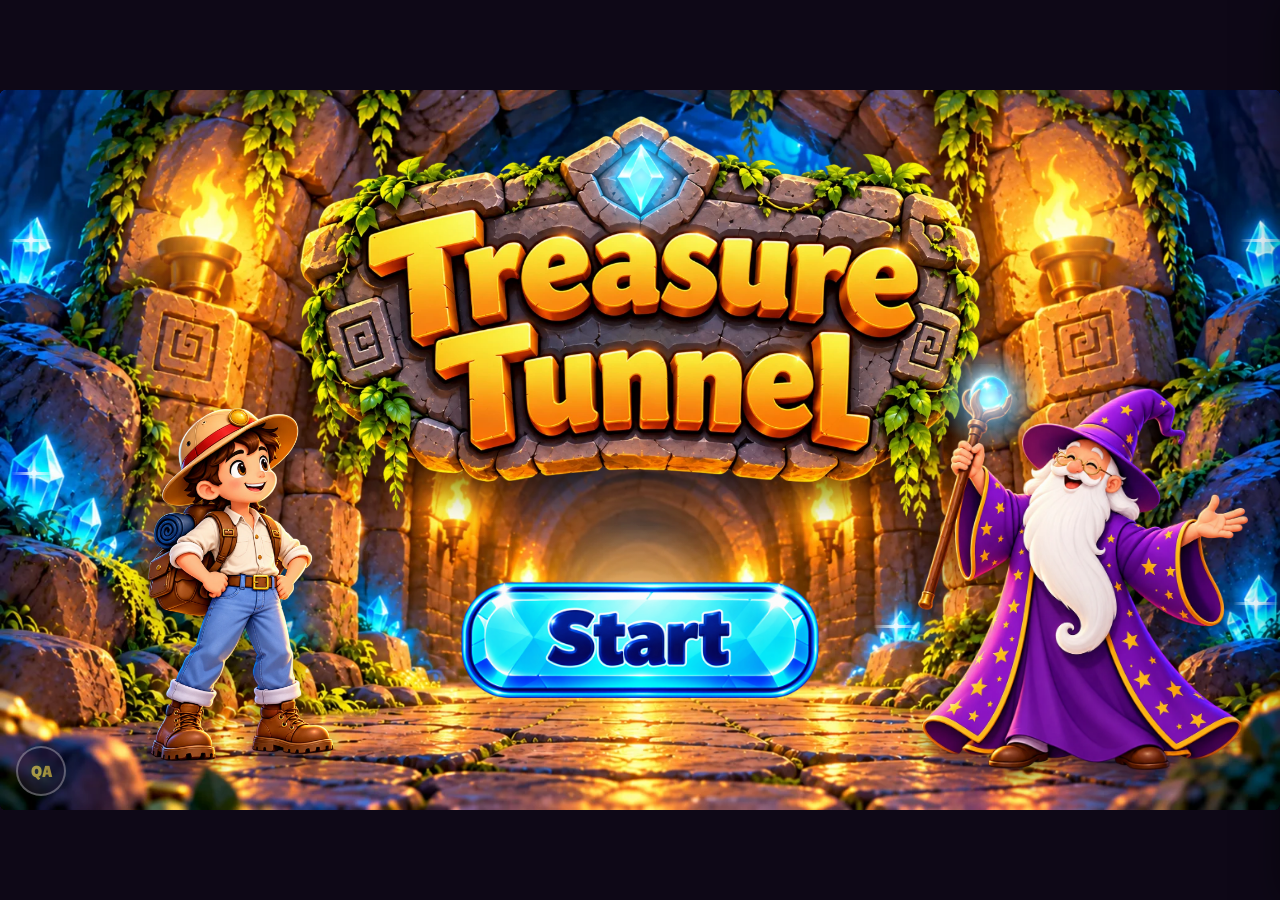
==== commit be65b105: "final changes" ====
--- a/index.html
+++ b/index.html
@@ -56,7 +56,6 @@
           <div class="txt" aria-live="polite"></div>
         </div>
         <button class="replay" id="btnReplay" aria-label="Hear it again"></button>
-        <button class="next" id="btnNext">Next</button>
       </div>
 
       <div id="tray" aria-label="Number pad">
@@ -78,10 +77,8 @@
 
       <button id="btnContinue" class="bigbtn">Continue</button>
       <div id="toast"></div>
-      <div id="tapHint">Tap to continue</div>
     </div>
 
-    <button id="btnMusic" class="music-btn" aria-label="Turn music off"></button>
 
     <div id="title" class="overlay cover">
       <!-- the cavern, its torch and crystal lights move together (slow camera drift) -->
--- a/css/style.css
+++ b/css/style.css
@@ -204,7 +204,6 @@
 #demo .steps { position: absolute; top: 14px; left: 0; right: 0; display: flex; justify-content: center; gap: 8px; }
 #demo .steps i { width: 12px; height: 12px; border-radius: 50%; background: rgba(255,255,255,.3); }
 #demo .steps i.on { background: var(--gold); box-shadow: 0 0 8px var(--gold); }
-#demo .htp { position: absolute; top: 34px; width: 100%; text-align: center; font: 26px 'Lilita One'; color: var(--gold); text-shadow: 0 2px 0 #000; }
 
 #bubble { position: absolute; display: flex; align-items: center; gap: 14px; opacity: 0; pointer-events: none;
   background: var(--parch); color: var(--ink); border: 3px solid var(--parch-edge); border-radius: 24px; padding: 12px 18px 12px 12px;
@@ -219,18 +218,9 @@
 #bubble .txt { font: 600 25px/1.28 'Baloo 2', sans-serif; }
 #bubble .replay { width: 46px; height: 46px; border-radius: 50%; border: none; background: #ecd6a2; color: #7a4512; flex: none; display: flex; align-items: center; justify-content: center; padding: 0; }
 #bubble .replay svg { width: 24px; height: 24px; }
-#bubble .next { display: none; flex: none; border: none; border-radius: 18px; padding: 10px 26px; font: 26px 'Lilita One'; color: #3a2200;
-  background: linear-gradient(#ffe48a, #f2b23a); box-shadow: 0 5px 0 #a8661b; animation: nextGlow 1.6s ease-in-out infinite; }
-#bubble .next::after { content: ' ▶'; font-size: 18px; vertical-align: 2px; }
-#bubble .next:active { transform: translateY(4px); box-shadow: 0 1px 0 #a8661b; }
-#bubble.has-next .next { display: block; }
-@keyframes nextGlow { 50% { box-shadow: 0 5px 0 #a8661b, 0 0 18px 4px rgba(255,213,74,.8); } }
 #bubble.bottom { left: 50%; bottom: 18px; width: 980px; margin-left: -490px; }
 #bubble.bottomL { left: 16px; bottom: 18px; width: 940px; }
 #bubble.left { left: 16px; top: 172px; width: 460px; }
-#bubble.left .next, #bubble.side .next { position: absolute; right: 16px; bottom: -30px; padding: 8px 22px; font-size: 24px; }
-#bubble.left.has-next, #bubble.side.has-next { margin-bottom: 30px; }
-#bubble.left.has-next .txt, #bubble.side.has-next .txt { padding-bottom: 14px; }
 #bubble.side { left: 16px; top: 172px; width: 290px; flex-direction: column; align-items: flex-start; }
 #bubble.side .txt { font-size: 22px; }
 #bubble.side .av { width: 64px; height: 64px; }
@@ -299,7 +289,6 @@
 #toast.small { font-size: 52px; }
 @keyframes toastIn { 0% { opacity: 0; transform: scale(.3) rotate(-6deg); } 18% { opacity: 1; transform: scale(1.12) rotate(2deg); } 30% { transform: scale(1); } 80% { opacity: 1; } 100% { opacity: 0; transform: translateY(-40px); } }
 
-#tapHint { position: absolute; left: 50%; bottom: 4px; transform: translateX(-50%); font: 600 15px 'Baloo 2'; color: rgba(255,255,255,.7); opacity: 0; pointer-events: none; transition: opacity .3s; }
 
 .fly { position: absolute; left: 0; top: 0; width: 60px; height: 60px; margin: -30px 0 0 -30px; pointer-events: none; z-index: 30;
   transition: transform .8s cubic-bezier(.5,-.3,.5,1.2); filter: drop-shadow(0 0 10px rgba(255,220,90,.9)); }
@@ -312,18 +301,6 @@
 
 /* ---------- story props ---------- */
 .prop { position: absolute; pointer-events: none; }
-.prop.scrap { width: 170px; height: 115px; background-size: 1200px 800px; border-radius: 6px; filter: drop-shadow(0 8px 8px rgba(0,0,0,.6)); animation: scrapFloat 3s ease-in-out infinite; }
-@keyframes scrapFloat { 50% { transform: translateY(-6px) rotate(var(--r2, 3deg)); } }
-.prop.sealf { width: 70px; height: 70px; border-radius: 50%; background: radial-gradient(circle at 40% 35%, #c9a2ff, #7c3aed 55%, #3b1478); border: 4px solid #f6c84c;
-  box-shadow: 0 0 24px rgba(168,85,247,.95); display: flex; align-items: center; justify-content: center; font: 40px 'Lilita One'; color: #fff; animation: sealIn .6s cubic-bezier(.2,1.6,.4,1) both, floaty2 2.4s ease-in-out .6s infinite; }
-@keyframes sealIn { from { transform: scale(0); opacity: 0; } }
-@keyframes floaty2 { 50% { transform: translateY(-14px); } }
-.prop.chest { width: 300px; height: 260px; }
-.prop.chest .lid { transform-origin: 50% 88%; transition: transform .8s cubic-bezier(.3,1.6,.4,1); transform-box: fill-box; }
-.prop.chest.open .lid { transform: rotate(-24deg) translateY(-30px); }
-.prop.chest .burst { opacity: 0; transition: opacity .6s .2s; }
-.prop.chest.open .burst { opacity: 1; animation: burstSpin 6s linear infinite; transform-origin: 150px 140px; }
-@keyframes burstSpin { to { transform: rotate(360deg); } }
 .prop.chest.wiggle { animation: wiggle .5s ease-in-out 3; }
 @keyframes wiggle { 25% { transform: rotate(-3deg); } 75% { transform: rotate(3deg); } }
 .prop.lightbeam { left: 0; top: 0; width: 1280px; height: 720px; background: radial-gradient(ellipse at 50% 34%, rgba(255,240,170,.9), rgba(255,200,80,.35) 25%, transparent 55%); opacity: 0; transition: opacity 3s; mix-blend-mode: screen; }
@@ -340,17 +317,9 @@
 .pill { border: 2px solid rgba(255,255,255,.4); background: rgba(255,255,255,.1); color: #fff; border-radius: 30px; padding: 8px 20px; font: 600 20px 'Baloo 2'; }
 .pill:active { transform: scale(.95); }
 #title { background: radial-gradient(ellipse at 50% 60%, rgba(20,10,30,.1), rgba(10,5,18,.65) 75%); gap: 18px; }
-.title-glow { position: absolute; left: 50%; top: 44%; width: 520px; height: 520px; margin: -260px 0 0 -260px; border-radius: 50%; background: radial-gradient(circle, rgba(255,210,100,.5), transparent 65%); animation: ringPulse 3s ease-in-out infinite; pointer-events: none; }
-.logo { position: relative; text-align: center; animation: enterPop .8s cubic-bezier(.2,1.5,.4,1) both; }
-.logo h1 { margin: 0; display: flex; flex-direction: column; line-height: .9; }
-.logo h1 span { font: 128px 'Lilita One', sans-serif; letter-spacing: .01em;
   background: linear-gradient(#fff6c8 10%, #ffd54a 45%, #e39b1f 70%, #b86a0c); -webkit-background-clip: text; background-clip: text; color: transparent;
   -webkit-text-stroke: 3px #5a2e00; filter: drop-shadow(0 8px 0 #3d1f00) drop-shadow(0 0 30px rgba(255,190,60,.6)); }
-.logo h1 span:last-child { font-size: 112px; }
-.logo p { margin: 10px 0 0; font: 700 26px 'Baloo 2'; color: #fff; text-shadow: 0 2px 6px #000; }
-.logo-key { position: absolute; right: -70px; top: -10px; width: 110px; height: 110px; animation: keySpin 2.2s ease-in-out infinite; filter: drop-shadow(0 0 16px rgba(255,220,90,.9)); }
 #btnStart { animation: contGlow 1.6s ease-in-out infinite; }
-.title-note { margin: 0; font: 600 18px 'Baloo 2'; color: rgba(255,255,255,.8); text-shadow: 0 2px 4px #000; }
 
 .badge-panel, .final-panel { padding: 30px 60px 34px; overflow: hidden; min-width: 560px; }
 .rays { position: absolute; left: 50%; top: 150px; width: 900px; height: 900px; margin: -450px 0 0 -450px; pointer-events: none; opacity: .35;
@@ -373,8 +342,8 @@
 }
 
 /* ---------- QA panel (testing only; QA_PANEL in data.js turns it off) ---------- */
-#devBtns { position: absolute; left: 82px; bottom: 14px; z-index: 70; display: flex; gap: 10px; }
-#stage.has-dev #bubble.bottomL { left: 132px; }
+#devBtns { position: absolute; left: 16px; bottom: 14px; z-index: 70; display: flex; gap: 10px; }
+#stage.has-dev #bubble.bottomL { left: 76px; }
 #devBtns > button { width: 50px; height: 50px; padding: 0; border-radius: 50%; border: 2px solid rgba(255,255,255,.5); background: rgba(36,22,52,.85); color: var(--gold); font: 16px 'Lilita One'; opacity: .6; cursor: pointer; }
 #devBtns > button:hover, #devBtns > button:focus-visible, #devBtns > button.active { opacity: 1; }
 #devBtns > button.active { background: var(--gold); color: var(--ink); border-color: #fff; }
@@ -396,7 +365,6 @@
 #qaPanel kbd { padding: 0 5px; border: 1px solid currentColor; border-radius: 4px; font: 12px ui-monospace, monospace; opacity: .8; }
 
 /* ---------- layout editor (EDITOR in data.js turns it off) ---------- */
-#edBtn { font-size: 22px !important; }
 #edLayer { position: absolute; inset: 0; z-index: 60; display: none; cursor: crosshair; --hs: 12px; }
 #edLayer.on { display: block; }
 #edHover, #edSel { position: absolute; display: none; box-sizing: border-box; pointer-events: none; }
@@ -549,7 +517,6 @@
 .theme-cavern #bubble.left .av { position: absolute; left: -38px; top: -14px; width: 58px; height: 58px; border: 4px solid #f0a13a; background: #6c4bb8; }
 .theme-cavern #bubble.left .who, .theme-cavern #bubble.left .replay { display: none; }
 .theme-cavern #bubble.left .txt { font: 23px/1.3 'Lilita One', sans-serif; color: #1d2650; letter-spacing: .01em; }
-.theme-cavern #bubble.left .next { right: 14px; bottom: -32px; }
 /* equation: sign hanging from two ropes at the top (443,30 · 394×113) */
 .theme-cavern.has-ui_equation_sign #tablet { top: 30px; width: 394px; height: 113px; line-height: 111px; font-size: 50px; padding: 0 30px; }
 .theme-cavern.has-ui_equation_sign #tablet::before, .theme-cavern.has-ui_equation_sign #tablet::after { display: block; content: ''; position: absolute; z-index: -1; top: -34px; width: 6px; height: 40px; margin: 0;
@@ -593,7 +560,6 @@
 #stage.map-ui #bubble.side .av { position: absolute; left: -4px; top: 50%; width: 80px; height: 80px; margin-top: -40px; border: 4px solid #f0a13a; background: #6c4bb8; }
 #stage.map-ui #bubble.side .who, #stage.map-ui #bubble.side .replay { display: none; }
 #stage.map-ui #bubble.side .txt { font: 24px/1.25 'Lilita One', sans-serif; color: #1d2650; }
-#stage.map-ui #bubble.side .next { right: 22px; bottom: -32px; }
 /* top right: the same key tray, ? and pause positions as the intro */
 #stage.map-ui.theme-cavern #slots { scale: .773; transform-origin: 100% 0; right: 171.2px; top: -3.6px; }
 #stage.map-ui.theme-cavern #btnHelp { translate: -18.2px -8.6px; }
@@ -866,14 +832,6 @@
 .qa-vol input { flex: 1; min-width: 0; width: auto; accent-color: var(--gold); }
 .qa-vol output { flex: none; color: var(--gold); min-width: 3.2em; text-align: right; font-variant-numeric: tabular-nums; }
 
-/* music on/off, bottom left on every screen (the dev buttons sit to its right) */
-#btnMusic { position: absolute; left: 16px; bottom: 14px; z-index: 71; width: 54px; height: 54px; padding: 12px; border-radius: 50%; cursor: pointer;
-  border: 3px solid #f3c35a; background: radial-gradient(circle at 35% 30%, #6b4a2a, #2c1a0c); color: #ffd978;
-  box-shadow: 0 4px 0 #1a0e05, 0 6px 14px rgba(0,0,0,.45); transition: transform .12s, filter .12s; }
-#btnMusic svg { display: block; width: 100%; height: 100%; }
-#btnMusic:hover { transform: scale(1.06); filter: brightness(1.1); }
-#btnMusic:active { transform: translateY(3px); box-shadow: 0 1px 0 #1a0e05, 0 3px 8px rgba(0,0,0,.45); }
-#btnMusic.muted { color: #c9b9a4; border-color: #9b8a73; filter: saturate(.4); }
 
 /* guided tutorial: a bright, bouncy spotlight with twinkling stars, a tapping hand and the wizard's caption bubble */
 #coach { position: absolute; inset: 0; z-index: 66; display: none; pointer-events: none; }
@@ -895,7 +853,6 @@
   padding: 12px 22px 12px 12px; border-radius: 28px; pointer-events: none;
   background: linear-gradient(160deg, #8b5cf6, #6d28d9 60%, #5b21b6); border: 5px solid #ffd54a;
   box-shadow: 0 8px 0 #3b1478, 0 14px 26px rgba(0,0,0,.45); }
-#coach .co-av { flex: none; width: 68px; height: 68px; border-radius: 50%; border: 4px solid #fff3c4; background: #fff; object-fit: cover; box-shadow: 0 3px 0 rgba(0,0,0,.25); }
 #coach .co-card p { margin: 0; color: #fff; font: 30px/1.15 'Lilita One', sans-serif; letter-spacing: .01em; text-shadow: 0 3px 0 #3b1478; }
 #coach .co-card.pop { animation: coBounce .55s cubic-bezier(.2,1.6,.4,1) both; }
 @keyframes coRing { 50% { transform: scale(1.04); box-shadow: 0 0 0 9999px rgba(20,8,48,.5), 0 0 40px 14px rgba(255,214,90,1), inset 0 0 20px rgba(255,236,150,.9); } }
@@ -904,43 +861,6 @@
 @keyframes coTap { 0%, 100% { transform: translate(-30%, 10px); } 50% { transform: translate(-30%, -8px) scale(.92); } }
 @keyframes coRipple { 0%, 45% { transform: scale(.3); opacity: 0; } 55% { opacity: 1; } 100% { transform: scale(1.6); opacity: 0; } }
 @keyframes coBounce { 0% { transform: scale(.3) rotate(-6deg); opacity: 0; } 60% { transform: scale(1.08) rotate(2deg); opacity: 1; } 100% { transform: none; } }
-
-/* ===================== character dialogue box (no voice): portrait, name tag, typed-out text, bouncing Next ===================== */
-#stage #bubble.dlg { left: 50%; right: auto; top: auto; bottom: 16px; width: 900px; margin-left: -450px; min-height: 128px; box-sizing: border-box;
-  display: block; padding: 26px 190px 22px 150px; border-radius: 30px; visibility: visible;
-  background: linear-gradient(180deg, #fffaf0 0%, #fbe9c2 100%); border: 6px solid var(--dlg, #f0a13a);
-  box-shadow: 0 8px 0 var(--dlg-dark, #9a5410), 0 18px 34px rgba(0,0,0,.5), inset 0 3px 0 rgba(255,255,255,.8); }
-#stage #bubble.dlg.wizard { --dlg: #8b5cf6; --dlg-dark: #4c1d95; --tag: linear-gradient(#a78bfa, #7c3aed); }
-#stage #bubble.dlg.explorer { --dlg: #f59e0b; --dlg-dark: #9a5410; --tag: linear-gradient(#fbbf24, #ea7a12); }
-#stage #bubble.dlg.pop { animation: dlgIn .45s cubic-bezier(.2,1.5,.4,1); }
-/* portrait: a big round frame that pops out over the top-left corner */
-#stage #bubble.dlg .av { position: absolute; left: 14px; top: -46px; width: 120px; height: 120px; margin: 0; border: 6px solid var(--dlg); background: #fff;
-  box-shadow: 0 6px 0 var(--dlg-dark), 0 10px 18px rgba(0,0,0,.35); animation: dlgAv 2.6s ease-in-out infinite; }
-#stage #bubble.dlg.pop .av { animation: dlgAvIn .55s cubic-bezier(.2,1.6,.4,1), dlgAv 2.6s .55s ease-in-out infinite; }
-/* name tag ribbon */
-#stage #bubble.dlg .bubble-body { position: static; }
-#stage #bubble.dlg .who { display: block; position: absolute; left: 140px; top: -22px; padding: 4px 20px 6px; border-radius: 14px; transform: rotate(-3deg);
-  background: var(--tag); color: #fff; font: 24px/1 'Lilita One', sans-serif; letter-spacing: .03em; text-shadow: 0 2px 0 var(--dlg-dark);
-  border: 3px solid #fff; box-shadow: 0 4px 0 var(--dlg-dark); }
-#stage #bubble.dlg .txt { font: 30px/1.25 'Lilita One', sans-serif; color: #3a2410; letter-spacing: .01em; }
-#stage #bubble.dlg .txt .ghost { visibility: hidden; }
-#stage #bubble.dlg .replay { display: none; }
-/* Next: a gold button on the right that bounces when it's time to move on */
-#stage #bubble.dlg .next { position: absolute; right: 22px; top: 50%; bottom: auto; margin-top: -30px; height: 60px; padding: 0 26px; border-radius: 20px;
-  font: 28px 'Lilita One', sans-serif; color: #3a2200; background: linear-gradient(#ffe27a, #f4b52c); box-shadow: 0 5px 0 #a8661b, 0 8px 14px rgba(0,0,0,.3); border: 3px solid #fff3c4; }
-#stage #bubble.dlg.has-next .next { display: block; animation: dlgNext 1.1s ease-in-out infinite; }
-#stage #bubble.dlg .next:active { transform: translateY(4px); box-shadow: 0 1px 0 #a8661b; animation: none; }
-#stage.has-dev #bubble.dlg { margin-left: -430px; } /* clear of the music / dev buttons on the left */
-@keyframes dlgIn { 0% { transform: translateY(60px) scale(.85); opacity: 0; } 100% { transform: none; opacity: 1; } }
-@keyframes dlgAvIn { 0% { transform: scale(0) rotate(-25deg); } 100% { transform: none; } }
-@keyframes dlgAv { 0%, 100% { transform: translateY(0) rotate(-2deg); } 50% { transform: translateY(-5px) rotate(2deg); } }
-@keyframes dlgNext { 0%, 100% { transform: translateX(0); } 50% { transform: translateX(6px) scale(1.05); } }
-#stage #bubble.dlg.compact { width: 1060px; margin-left: -530px; min-height: 0; bottom: 10px; padding: 16px 176px 12px 132px; }
-#stage #bubble.dlg.compact .txt { font-size: 25px; line-height: 1.2; }
-#stage #bubble.dlg.compact .av { width: 96px; height: 96px; top: -30px; }
-#stage #bubble.dlg.compact .who { left: 122px; top: -18px; font-size: 20px; }
-#stage #bubble.dlg.compact .next { height: 52px; margin-top: -26px; font-size: 24px; }
-#stage.has-dev #bubble.dlg.compact { margin-left: -480px; width: 1010px; }
 
 /* ===================== comic speech bubble (character lines): white, thick ink outline, offset shadow, a curved tail
    pointing at the speaker. Wizard: violet ink, a lilac tint and twinkling stars. Explorer: brown ink, warm cream and a gold tag. */
@@ -957,7 +877,7 @@
 #stage #bubble.comic .txt .ghost { visibility: hidden; }
 #stage #bubble.comic .who { display: block; position: absolute; left: 30px; top: -20px; padding: 3px 16px 5px; border-radius: 12px; transform: rotate(-4deg);
   background: var(--tag); color: #fff; font: 20px/1 'Lilita One', sans-serif; letter-spacing: .03em; border: 3px solid var(--ink-c); text-shadow: 0 2px 0 var(--ink-c); }
-#stage #bubble.comic .replay, #stage #bubble.comic .next, #stage #bubble.comic .av { display: none; }
+#stage #bubble.comic .replay, #stage #bubble.comic .av { display: none; }
 /* tail: open at the top so it joins the bubble with no line across it */
 #stage #bubble.comic .tail { position: absolute; width: 56px; height: 62px; overflow: visible; pointer-events: none; }
 #stage #bubble.comic .tail .tf { fill: var(--tail-fill); }
@@ -1003,14 +923,8 @@
 #scroll.unroll { animation: scrollUnroll .9s cubic-bezier(.3,1.1,.4,1); }
 #pathArt.unroll { animation: scrollUnroll .9s cubic-bezier(.3,1.1,.4,1); } /* the map unrolls with its scroll */
 @keyframes scrollUnroll { 0% { clip-path: inset(0 47% 0 47%); } 100% { clip-path: inset(0 0 0 0); } }
-@keyframes mapInkIn { from { opacity: 0; filter: blur(6px); } }
 #stage.cast #slots { opacity: 0; transition: opacity .3s; } /* the tucked map sits where the key bar is, so the bar steps out while the characters talk */
 
-/* key questions where a stone can be tapped to walk there */
-#stage.tap-stones #nlWrap, #stage.tap-stones #nl { pointer-events: auto; }
-#stage.tap-stones #nl .stone { cursor: pointer; pointer-events: auto; }
-#stage.tap-stones #nl .stone:hover { filter: brightness(1.12) drop-shadow(0 0 10px rgba(255,224,120,.8)); }
-#stage.tap-stones #nl .stone.tapped { filter: brightness(1.25) drop-shadow(0 0 14px #ffe27a); }
 
 /* the stone the player jumped on correctly: green glow and a pulse, until the next question */
 .theme-cavern .stone.correct .lbl { background: linear-gradient(#e9ffd8, #7ee05a) !important; box-shadow: inset 0 0 0 3px #2f9e1f !important; color: #134d0b; }
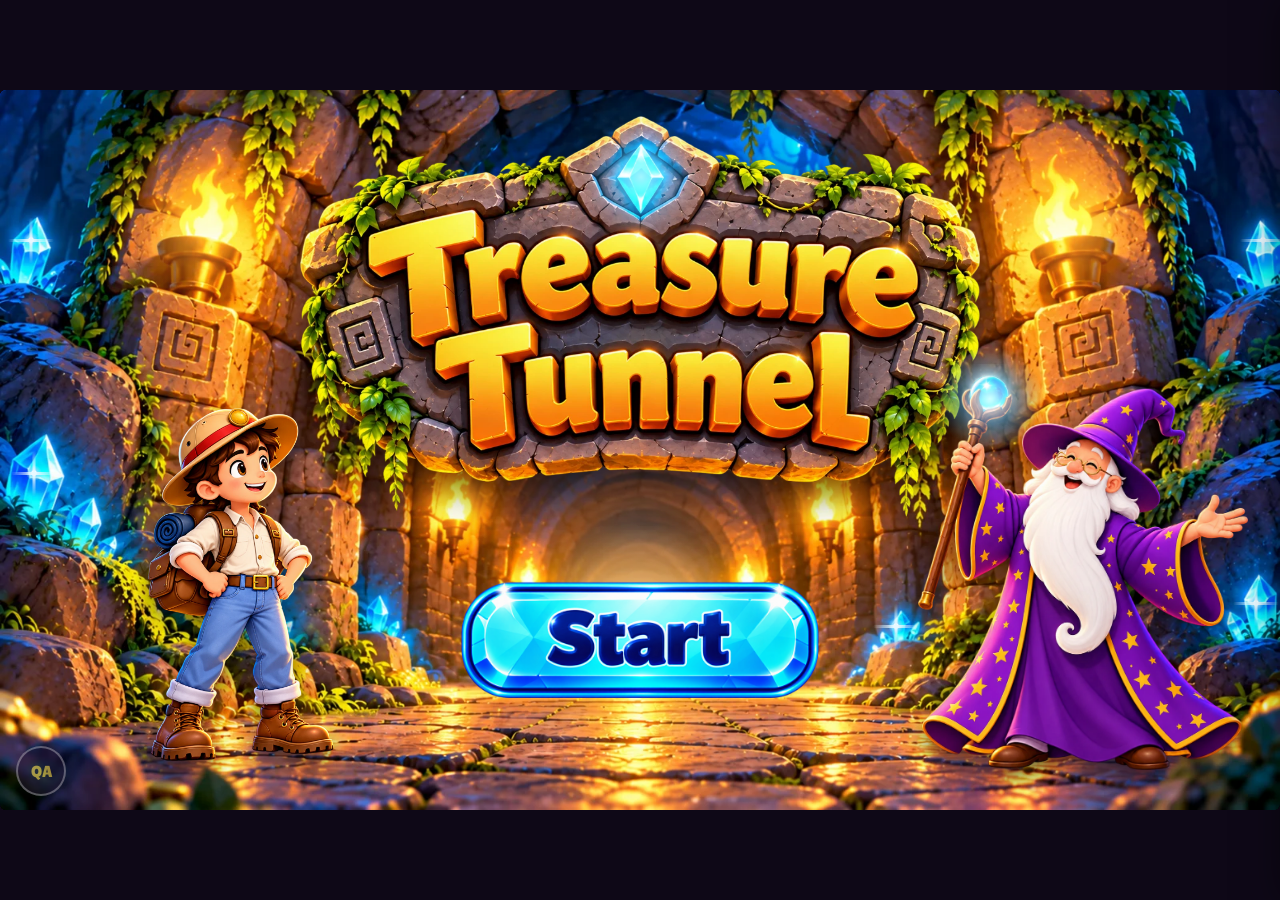
==== commit d8b1911c: "Q1 changes" ====
--- a/index.html
+++ b/index.html
@@ -35,14 +35,14 @@
           <div id="gems" title="Gems for first-try answers"><span class="gem-ico"></span><span id="gemCount">0</span></div>
           <button class="icon-btn" id="btnVoice" aria-label="Voice on or off"></button>
           <button class="icon-btn" id="btnSound" aria-label="Sound on or off"></button>
-          <button class="icon-btn" id="btnHelp" aria-label="Hear the instruction again">?</button>
-          <button class="icon-btn" id="btnPause" aria-label="Menu"></button>
         </div>
       </div>
+      <!-- back and pause: one size and place on every screen (story, chambers, maps) -->
+      <button class="icon-btn" id="btnBack" aria-label="Back one step"></button>
+      <button class="icon-btn" id="btnPause" aria-label="Menu"></button>
 
       <div id="pathArt"><div class="pa-img"></div><svg class="pa-svg"><path class="pa-lit"/><path class="pa-glow"/><path class="pa-hit"/></svg><div class="pa-token"></div></div>
       <div id="scroll" aria-hidden="true"><div class="roll l"></div><div class="sheet"></div><div class="roll r"></div></div>
-      <div id="rulesDrop" aria-label="Direction rules"></div>
       <div id="tablet" aria-live="polite"></div>
       <div id="ruleChip"></div>
       <div id="hintArrow"></div>
@@ -140,6 +140,15 @@
       </div>
     </div>
 
+    <div id="signRules" class="overlay modal" role="dialog" aria-label="Sign rules">
+      <div class="panel sr-panel">
+        <h2>Sign rules</h2>
+        <p class="sr-sub"></p>
+        <div class="sr-list"></div>
+        <button class="bigbtn" id="btnRules">Let’s go!</button>
+      </div>
+    </div>
+
     <div id="final" class="overlay">
       <div class="panel final-panel">
         <div class="rays"></div>
--- a/css/style.css
+++ b/css/style.css
@@ -63,8 +63,10 @@
 @keyframes ringPulse { 50% { transform: scale(1.08); opacity: .7; } }
 
 /* ---------- number line ---------- */
-#nlWrap { position: absolute; left: 0; right: 0; top: 0; height: 0; display: none; }
-#nlWrap.on { display: block; }
+#nlWrap { position: absolute; left: 0; right: 0; top: 0; height: 0; display: none; transition: opacity .4s ease; }
+#nlWrap.on { display: block; animation: fadeIn .5s ease-out; }
+#nlWrap.out { opacity: 0; } /* the chamber fading away before the map comes in */
+@keyframes fadeIn { from { opacity: 0; } }
 #nl { position: absolute; left: 0; top: 0; height: 90px; transition: transform var(--stepms, .45s) ease-in-out; will-change: transform; }
 /* number line: cream stone tiles, every number shown, the explorer's tile glows */
 .stone { position: absolute; top: 0; width: 104px; height: 72px; margin-left: -52px; border-radius: 12px; box-sizing: border-box;
@@ -230,8 +232,11 @@
 
 #tray { position: absolute; left: 50%; bottom: 14px; display: flex; gap: 8px; align-items: center; padding: 10px 14px; border-radius: 26px;
   background: rgba(28,16,42,.92); border: 3px solid #E2A84B; box-shadow: 0 12px 30px rgba(0,0,0,.55);
-  transform: translate(-50%, 160%); transition: transform .45s cubic-bezier(.2,1.3,.4,1); }
-#tray.on { transform: translate(-50%, 0); }
+  /* one way in and out everywhere (bottom bar or on the scroll): a fade with a small rise; hidden it takes no taps */
+  transform: translateX(-50%); opacity: 0; visibility: hidden; translate: 0 26px; scale: .96;
+  transition: opacity .3s ease, translate .4s cubic-bezier(.2,1.3,.4,1), scale .4s cubic-bezier(.2,1.3,.4,1), visibility 0s linear .4s; }
+#tray.on { opacity: 1; visibility: visible; translate: none; scale: none;
+  transition: opacity .3s ease, translate .4s cubic-bezier(.2,1.3,.4,1), scale .4s cubic-bezier(.2,1.3,.4,1), visibility 0s; }
 #tray.pulse { animation: trayPulse 1.2s ease-in-out 3; }
 @keyframes trayPulse { 50% { box-shadow: 0 0 0 4px #ffd54a, 0 0 30px 6px rgba(255,213,74,.7); } }
 #tray .digits { display: flex; gap: 6px; }
@@ -310,10 +315,13 @@
 .overlay { position: absolute; inset: 0; display: none; align-items: center; justify-content: center; flex-direction: column; z-index: 40; }
 .overlay.on { display: flex; }
 .modal { background: rgba(10,5,18,.7); }
+.modal.on { animation: fadeIn .25s ease-out; } /* the dimmed backdrop fades in under the popping panel */
+.modal.out { opacity: 0; transition: opacity .25s ease; }
 .panel { position: relative; background: linear-gradient(#3a2457, #241634); border: 4px solid #e2a84b; border-radius: 30px; padding: 28px 40px; text-align: center; box-shadow: 0 20px 60px rgba(0,0,0,.7); animation: enterPop .5s cubic-bezier(.2,1.5,.4,1) both; }
 .panel h2 { font: 40px 'Lilita One'; margin: 6px 0 12px; color: var(--gold); text-shadow: 0 3px 0 #000; }
 .panel h3 { font: 22px 'Lilita One'; margin: 20px 0 10px; color: #e8d6ff; }
 .panel .row, .panel .chapters { display: flex; gap: 10px; justify-content: center; flex-wrap: wrap; margin-top: 14px; }
+#pause [hidden] { display: none; } /* chapters not reached yet stay out of the menu */
 .pill { border: 2px solid rgba(255,255,255,.4); background: rgba(255,255,255,.1); color: #fff; border-radius: 30px; padding: 8px 20px; font: 600 20px 'Baloo 2'; }
 .pill:active { transform: scale(.95); }
 #title { background: radial-gradient(ellipse at 50% 60%, rgba(20,10,30,.1), rgba(10,5,18,.65) 75%); gap: 18px; }
@@ -415,7 +423,6 @@
 
 /* top bar: only the key tray (top right) and the QA button */
 .theme-cavern #levelName, .theme-cavern #ruleChip { visibility: hidden; }
-#btnHelp { display: none; font: 24px 'Lilita One'; }
 .theme-cavern #slots { position: absolute; right: 130px; top: 2px; background: linear-gradient(#5a3a1c, #3a2410); border: 3px solid #e2a84b; box-shadow: inset 0 2px 0 rgba(255,255,255,.2), 0 4px 10px rgba(0,0,0,.45); }
 
 /* wizard line: long banner across the top */
@@ -507,7 +514,6 @@
 /* top right: key tray, then ? and pause (gems, voice and sound hidden) */
 .theme-cavern #hud { top: 48px; }
 .theme-cavern #gems, .theme-cavern #btnVoice, .theme-cavern #btnSound { display: none; }
-.theme-cavern #btnHelp { display: flex; }
 .theme-cavern .hud-right { gap: 7px; margin-right: 17px; }
 .theme-cavern .hud-right .icon-btn { width: 40px; height: 40px; font-size: 20px; border-color: #fff; background: rgba(10,14,40,.7); }
 .theme-cavern .hud-right .icon-btn svg { width: 20px; height: 20px; }
@@ -546,8 +552,6 @@
 /* equation text: 53px throughout */
 :is(#stage[data-bg="bg_level1_amber_tunnel"], #stage[data-bg="bg_level2_shadow_chamber"], #stage[data-bg="bg_level2_crystal_spires"], #stage[data-bg="bg_level3_crystal_cavern"], #stage[data-bg="bg_level3_lava"], #stage[data-bg="bg_level3_lava_sea"]).theme-cavern.has-ui_equation_sign #tablet { font-size: 53px; line-height: 92px; }
 :is(#stage[data-bg="bg_level1_amber_tunnel"], #stage[data-bg="bg_level2_shadow_chamber"], #stage[data-bg="bg_level2_crystal_spires"], #stage[data-bg="bg_level3_crystal_cavern"], #stage[data-bg="bg_level3_lava"], #stage[data-bg="bg_level3_lava_sea"]).theme-cavern #slots { scale: .773; right: 171.2px; top: -3.6px; }
-:is(#stage[data-bg="bg_level1_amber_tunnel"], #stage[data-bg="bg_level2_shadow_chamber"], #stage[data-bg="bg_level2_crystal_spires"], #stage[data-bg="bg_level3_crystal_cavern"], #stage[data-bg="bg_level3_lava"], #stage[data-bg="bg_level3_lava_sea"]).theme-cavern #btnHelp { translate: -18.2px -8.6px; }
-:is(#stage[data-bg="bg_level1_amber_tunnel"], #stage[data-bg="bg_level2_shadow_chamber"], #stage[data-bg="bg_level2_crystal_spires"], #stage[data-bg="bg_level3_crystal_cavern"], #stage[data-bg="bg_level3_lava"], #stage[data-bg="bg_level3_lava_sea"]).theme-cavern #btnPause { translate: -15px -8.1px; }
 
 /* ===================================================================== */
 /* Chamber 1 map puzzles (LEVELS[0].mapScroll, reference 15 Oct)          */
@@ -562,8 +566,6 @@
 #stage.map-ui #bubble.side .txt { font: 24px/1.25 'Lilita One', sans-serif; color: #1d2650; }
 /* top right: the same key tray, ? and pause positions as the intro */
 #stage.map-ui.theme-cavern #slots { scale: .773; transform-origin: 100% 0; right: 171.2px; top: -3.6px; }
-#stage.map-ui.theme-cavern #btnHelp { translate: -18.2px -8.6px; }
-#stage.map-ui.theme-cavern #btnPause { translate: -15px -8.1px; }
 
 /* behind the scroll: the chamber background, blurred; map and explorer tucked away */
 .bg { transition: opacity .8s ease, filter .4s; }
@@ -592,8 +594,7 @@
 
 /* keypad: + / − column, digits in a 4-wide grid, × spans two, CHECK below (446,313) */
 #stage.map-scroll #tray { left: 446px; top: 313px; bottom: auto; display: grid; grid-template-columns: 80px repeat(4, 73px); grid-template-rows: repeat(3, 62px) auto; gap: 6px 5px;
-  padding: 0; border: 0; border-radius: 0; background: none; box-shadow: none; transform: none; opacity: 0; pointer-events: none; transition: opacity .3s; }
-#stage.map-scroll #tray.on { opacity: 1; pointer-events: auto; transform: none; }
+  padding: 0; border: 0; border-radius: 0; background: none; box-shadow: none; transform: none; } /* shows and hides like the bar (#tray) */
 #stage.map-scroll #tray.pulse { animation: none; }
 #stage.map-scroll #tray .display { display: none; }
 #stage.map-scroll #tray .signs { grid-column: 1; grid-row: 1 / 4; display: flex; flex-direction: column; justify-content: center; gap: 8px; }
@@ -668,15 +669,6 @@
 
 /* Chambers 1–3 intro and keys: lines are voice only, so no speech box (tap anywhere or Enter continues) */
 
-/* Chamber 1: rules dropdown under the ? button (placed by toggleRules) */
-#rulesDrop { position: absolute; z-index: 5; width: 240px; box-sizing: border-box; padding: 8px; display: flex; flex-direction: column; gap: 5px;
-  background: rgba(12,18,48,.85); border: 2px solid rgba(255,255,255,.9); border-radius: 12px; box-shadow: 0 8px 20px rgba(0,0,0,.5);
-  opacity: 0; visibility: hidden; transform: translateY(-8px) scale(.96); transform-origin: 140px 0; transition: opacity .2s, transform .25s, visibility 0s .25s; }
-#rulesDrop.on { opacity: 1; visibility: visible; transform: none; transition: opacity .2s, transform .25s; }
-#rulesDrop::before { content: ''; position: absolute; top: -10px; left: 131px; border: 9px solid transparent; border-top: 0; border-bottom-color: #fff; }
-#rulesDrop .rc { font: 600 13px/1.25 'Baloo 2', sans-serif; white-space: nowrap; padding: 3px 9px; border-radius: 10px; gap: 6px; box-shadow: 0 2px 0 rgba(0,0,0,.3); }
-#rulesDrop .rc b { font-size: 15px; min-width: 30px; white-space: nowrap; }
-#btnHelp.active { background: rgba(10,14,40,.9); font-size: 24px; }
 
 /* Chamber 1 map unlock on the scroll (map 736×491 on the paper at 275,146), over the blurred chamber */
 #stage.unlock-scroll .bg { filter: blur(6px) brightness(.8); }
@@ -700,7 +692,6 @@
 #stage.map-ui.theme-cavern:not(.map-scroll) #tablet.on { opacity: 0; }
 
 /* ? only during the game part (key hunt, map puzzles); pause keeps its place */
-#stage:not(.playing) #btnHelp { visibility: hidden; pointer-events: none; }
 
 /* Chamber 1: the hidden key box above the right stone (the explorer's head reaches it at the top of the jump) */
 .keybox { position: absolute; top: -256px; width: 66px; height: 66px; margin-left: -33px; opacity: 0; transform: scale(.4); pointer-events: none;
@@ -834,8 +825,10 @@
 
 
 /* guided tutorial: a bright, bouncy spotlight with twinkling stars, a tapping hand and the wizard's caption bubble */
-#coach { position: absolute; inset: 0; z-index: 66; display: none; pointer-events: none; }
-#coach.on { display: block; }
+/* the dimmed spotlight fades in and out (never snaps); hidden, it takes no taps and its loops rest */
+#coach { position: absolute; inset: 0; z-index: 66; pointer-events: none; opacity: 0; visibility: hidden; transition: opacity .25s ease, visibility 0s linear .25s; }
+#coach.on { opacity: 1; visibility: visible; transition: opacity .25s ease, visibility 0s; }
+#coach:not(.on) * { animation-play-state: paused; }
 #coach .co-block { position: absolute; inset: 0; pointer-events: auto; }
 #coach .co-ring { position: absolute; border: 5px solid #ffe066; border-radius: 26px; pointer-events: none;
   box-shadow: 0 0 0 9999px rgba(20,8,48,.5), 0 0 26px 8px rgba(255,214,90,.85), inset 0 0 16px rgba(255,236,150,.7);
@@ -953,7 +946,7 @@
 .actor.runsheet .bob img { visibility: hidden; position: absolute; }
 
 /* the answer hand (after the 4th wrong try): taps on the right stone / the next key to press */
-.answer-hand { position: absolute; left: 50%; top: 50%; width: 0; height: 0; z-index: 5; pointer-events: none; }
+.answer-hand { position: absolute; left: 50%; top: 50%; width: 0; height: 0; z-index: 5; pointer-events: none; animation: fadeIn .3s ease-out; }
 .answer-hand i { position: absolute; left: -30px; top: -30px; width: 60px; height: 60px; border-radius: 50%; border: 5px solid #fff; box-shadow: 0 0 14px #ffd54a; animation: coRipple 1s ease-out infinite; }
 .answer-hand b { position: absolute; left: -18px; top: 2px; font-size: 64px; line-height: 1; font-weight: normal; filter: drop-shadow(0 5px 5px rgba(0,0,0,.5)); animation: paTap 1s ease-in-out infinite; }
 #tray .k { position: relative; }
@@ -963,21 +956,26 @@
 #nl .stone .answer-hand b { font-size: 76px; }
 #stage.cast-now #scroll, #stage.cast-now #pathArt { transition: none !important; } /* unroll in place, no slide */
 
-/* pause and ? buttons: the round purple-and-gold art (the drawn icon shows if the art is missing) */
-#stage.has-ui_btn_pause #btnPause, #stage.has-ui_btn_hint #btnHelp { border: 0; background: none; box-shadow: none; color: transparent; font-size: 0; filter: drop-shadow(0 3px 5px rgba(0,0,0,.45)); }
+/* back (top left) and pause (top right): the same size and place on every screen — story, chambers and maps —
+   mirror images of each other; they stay up through the whole story and game (the cover sits over them) */
+#stage #btnBack, #stage #btnPause { position: absolute; top: 43.9px; width: 48px; height: 48px; z-index: 6; }
+#stage #btnBack { left: 48px; } #stage #btnPause { right: 48px; }
+/* the round purple-and-gold art (the drawn icon shows if the art is missing) */
+#stage.has-ui_btn_pause #btnPause { border: 0; background: none; box-shadow: none; color: transparent; font-size: 0; filter: drop-shadow(0 3px 5px rgba(0,0,0,.45)); }
 #stage.has-ui_btn_pause #btnPause { background: var(--a-ui_btn_pause) center / 100% 100% no-repeat; }
-#stage.has-ui_btn_hint #btnHelp { background: var(--a-ui_btn_hint) center / 100% 100% no-repeat; }
 #stage.has-ui_btn_pause #btnPause svg { display: none; }
-#stage #btnPause, #stage #btnHelp { width: 54px; height: 54px; }
-#stage.theme-cavern .hud-right #btnPause, #stage.theme-cavern .hud-right #btnHelp { width: 48px; height: 48px; }
-#stage.has-ui_btn_hint #btnHelp.active { background-color: transparent; filter: drop-shadow(0 0 10px rgba(255,213,74,.95)) brightness(1.12); }
-#btnPause:hover, #btnHelp:hover { filter: drop-shadow(0 3px 5px rgba(0,0,0,.45)) brightness(1.1); }
-/* the pause button stays on screen through the whole story and game (the cover hides it) */
-#stage:not(.theme-cavern) .hud-right { display: flex; }
-#stage:not(.theme-cavern) .hud-right > :not(#btnPause) { display: none; }
+#btnPause:hover { filter: drop-shadow(0 3px 5px rgba(0,0,0,.45)) brightness(1.1); }
+#stage.has-ui_btn_back #btnBack { border: 0; box-shadow: none; color: transparent; font-size: 0; filter: drop-shadow(0 3px 5px rgba(0,0,0,.45));
+  background: var(--a-ui_btn_back) center / 100% 100% no-repeat; }
+#stage.has-ui_btn_back #btnBack svg { display: none; }
+#btnBack:hover { filter: drop-shadow(0 3px 5px rgba(0,0,0,.45)) brightness(1.1); }
 
 /* the equation glows while "The next key is at…" is spoken */
-#tablet.eq-hl { animation: eqGlow 1s ease-in-out infinite; }
+#tablet.eq-hl { animation: eqGlowIn .3s ease-out, eqGlow 1s ease-in-out .3s infinite; }
+/* the glow eases in, and eases out when the line ends (eq-out), so the sign never flickers */
+@keyframes eqGlowIn { from { filter: drop-shadow(0 0 0 rgba(255,224,102,0)); } to { filter: drop-shadow(0 0 6px rgba(255,224,102,.6)); } }
+#tablet.eq-out { animation: eqGlowOut .45s ease-out; }
+@keyframes eqGlowOut { from { filter: drop-shadow(0 0 12px rgba(255,224,102,.8)); } to { filter: drop-shadow(0 0 0 rgba(255,224,102,0)); } }
 @keyframes eqGlow { 0%, 100% { filter: drop-shadow(0 0 6px rgba(255,224,102,.6)); } 50% { filter: drop-shadow(0 0 20px #ffe066) drop-shadow(0 0 8px #fff3a8); } } /* glow only: the panel keeps its size */
 /* a tutorial step can be a spotlight with no hand */
 #coach.no-hand .co-hand { display: none; }
@@ -991,7 +989,12 @@
 /* the map flies in rolled up, then unrolls once it lands */
 #scroll.unroll.late, #pathArt.unroll.late { animation-delay: .65s; animation-fill-mode: backwards; }
 /* on the parchment the gold glow is lost: map puzzles glow violet with a white rim */
-#tablet.eq-hl.eq-map { animation-name: eqGlowMap; }
+#tablet.eq-hl.eq-map { animation-name: eqGlowInMap, eqGlowMap; }
+@keyframes eqGlowInMap { from { filter: drop-shadow(0 0 0 #fff) drop-shadow(0 0 0 rgba(123,44,255,0)) drop-shadow(0 0 0 rgba(123,44,255,0)); }
+  to { filter: drop-shadow(0 0 4px #fff) drop-shadow(0 0 14px #7b2cff) drop-shadow(0 0 6px #7b2cff); } }
+#tablet.eq-out.eq-map { animation-name: eqGlowOutMap; }
+@keyframes eqGlowOutMap { from { filter: drop-shadow(0 0 5px #fff) drop-shadow(0 0 22px #7b2cff) drop-shadow(0 0 10px #7b2cff); }
+  to { filter: drop-shadow(0 0 0 rgba(255,255,255,0)) drop-shadow(0 0 0 rgba(123,44,255,0)) drop-shadow(0 0 0 rgba(123,44,255,0)); } }
 @keyframes eqGlowMap { 0%, 100% { filter: drop-shadow(0 0 4px #fff) drop-shadow(0 0 14px #7b2cff) drop-shadow(0 0 6px #7b2cff); } 50% { filter: drop-shadow(0 0 6px #fff) drop-shadow(0 0 30px #6a1bff) drop-shadow(0 0 14px #9b5cff); } }
 
 /* Chamber 3's solved example (solvedExample in game.js): what the explorer is talking about glows gold,
@@ -1017,3 +1020,46 @@
 #stage.demo-walk #nl .stone.trail { filter: drop-shadow(0 0 10px rgba(255,213,74,.95)); }
 #stage.demo-walk #nl .stone.trail .lbl { background: linear-gradient(#fff6c8, #ffd760); border-color: #d48a10; box-shadow: inset 0 0 0 3px #f2a922; }
 
+
+/* sign rules card (signRules in game.js): each rule beside its example, walked on a little number line */
+#signRules .sr-panel { width: 1060px; box-sizing: border-box; padding: 18px 30px 22px; }
+#signRules h2 { margin: 0 0 2px; font-size: 38px; }
+#signRules .sr-sub { margin: 0 0 12px; font: 600 20px/1.2 'Baloo 2', sans-serif; color: #e8d6ff; }
+#signRules .sr-list { display: flex; flex-direction: column; gap: 10px; }
+.sr-row { position: relative; display: grid; grid-template-columns: 150px 320px 1fr; gap: 16px; align-items: center; text-align: left; padding: 8px 16px 10px; border-radius: 18px; cursor: pointer;
+  background: rgba(255,255,255,.07); border: 2px solid rgba(255,255,255,.18); animation: srIn .45s cubic-bezier(.2,1.3,.4,1) both; transition: border-color .3s, background-color .3s, box-shadow .3s; }
+.sr-row:nth-child(2) { animation-delay: .12s; } .sr-row:nth-child(3) { animation-delay: .24s; } .sr-row:nth-child(4) { animation-delay: .36s; }
+@keyframes srIn { from { opacity: 0; transform: translateY(18px); } }
+.sr-row:hover { background-color: rgba(255,255,255,.11); }
+.sr-row.playing { border-color: rgba(255,213,74,.75); background-color: rgba(255,213,74,.1); }
+.sr-row.focus { border-color: #ffd54a; box-shadow: 0 0 0 3px rgba(255,213,74,.35), 0 0 24px rgba(255,213,74,.55); }
+.sr-row.mine { border-style: dashed; border-color: rgba(108,203,255,.75); background-color: rgba(108,203,255,.1); }
+.sr-tag { position: absolute; right: 14px; top: -13px; padding: 2px 12px; border-radius: 12px; background: var(--gold); color: var(--ink); font: 15px 'Lilita One', sans-serif; font-style: normal; box-shadow: 0 2px 0 rgba(0,0,0,.35); }
+.sr-signs { font: 34px/1.1 'Lilita One', sans-serif; color: #fff; white-space: nowrap; text-align: center; }
+.sr-signs small { display: block; font-size: 16px; color: #9fe0ff; letter-spacing: .03em; }
+.sr-what b { display: block; font: 21px/1.15 'Lilita One', sans-serif; font-weight: 400; color: var(--gold); }
+.sr-what span { display: block; margin-top: 2px; font: 600 17px/1.25 'Baloo 2', sans-serif; color: #f1e6ff; }
+.sr-eq { margin-bottom: 18px; font: 28px/1 'Lilita One', sans-serif; color: #fff; white-space: nowrap; }
+.sr-ans { display: inline-block; min-width: 1ch; color: var(--gold); }
+.sr-row.done .sr-ans { animation: bump .45s cubic-bezier(.2,1.8,.4,1); }
+.sr-line { position: relative; display: grid; grid-template-columns: repeat(var(--n), minmax(0, 1fr)); gap: 3px; }
+.sr-cell { height: 34px; border-radius: 7px; display: flex; align-items: center; justify-content: center; font: 16px 'Lilita One', sans-serif; font-style: normal;
+  background: linear-gradient(#9b968f, #6d6862); box-shadow: 0 3px 0 #3d3934; transition: transform .2s, background .2s, box-shadow .2s; }
+.sr-line.tight .sr-cell { font-size: 13px; letter-spacing: -.02em; }
+.sr-cell span { text-shadow: 0 1px 0 rgba(0,0,0,.55); }
+.sr-cell.zero { background: linear-gradient(#ffe48a, #c9921f); }
+.sr-cell.zero span { color: #5a3a00; text-shadow: none; }
+.sr-cell.st { outline: 3px solid #fff; outline-offset: -1px; }
+.sr-cell.hl { background: linear-gradient(#fff1b0, #ffc94a); box-shadow: 0 3px 0 #a86f0a, 0 0 10px #ffd54a; transform: translateY(-4px); }
+.sr-cell.hl span { color: #5a2d00; text-shadow: none; }
+.sr-cell.land { background: linear-gradient(#a6f5b2, #3ccf62); box-shadow: 0 3px 0 #1d7a34, 0 0 14px rgba(120,255,150,.9); transform: translateY(-6px) scale(1.12); }
+.sr-cell.land span { color: #0e3d18; text-shadow: none; }
+/* the arrow grows a stone at a time from the start stone; its head points the way the sign sends you */
+.sr-arrow { position: absolute; top: -15px; height: 8px; width: 0; border-radius: 4px; background: var(--gold); box-shadow: 0 0 8px rgba(255,213,74,.8); pointer-events: none;
+  opacity: 0; transition: width var(--srms, .2s) linear, opacity .2s; }
+.sr-arrow.on { opacity: 1; }
+.sr-arrow::after { content: ''; position: absolute; top: 50%; right: -12px; margin-top: -9px; border-style: solid; border-color: transparent transparent transparent var(--gold); border-width: 9px 0 9px 13px; }
+.sr-arrow.back::after { right: auto; left: -12px; border-color: transparent var(--gold) transparent transparent; border-width: 9px 13px 9px 0; }
+#btnRules { margin-top: 16px; opacity: 0; visibility: hidden; transform: translateY(10px); transition: opacity .3s, transform .35s cubic-bezier(.2,1.3,.4,1), visibility 0s .35s; }
+#btnRules.on { opacity: 1; visibility: visible; transform: none; transition: opacity .3s, transform .35s cubic-bezier(.2,1.3,.4,1); animation: contGlow 1.6s ease-in-out .4s infinite; }
+#btnRules.on:active { transform: translateY(5px); }
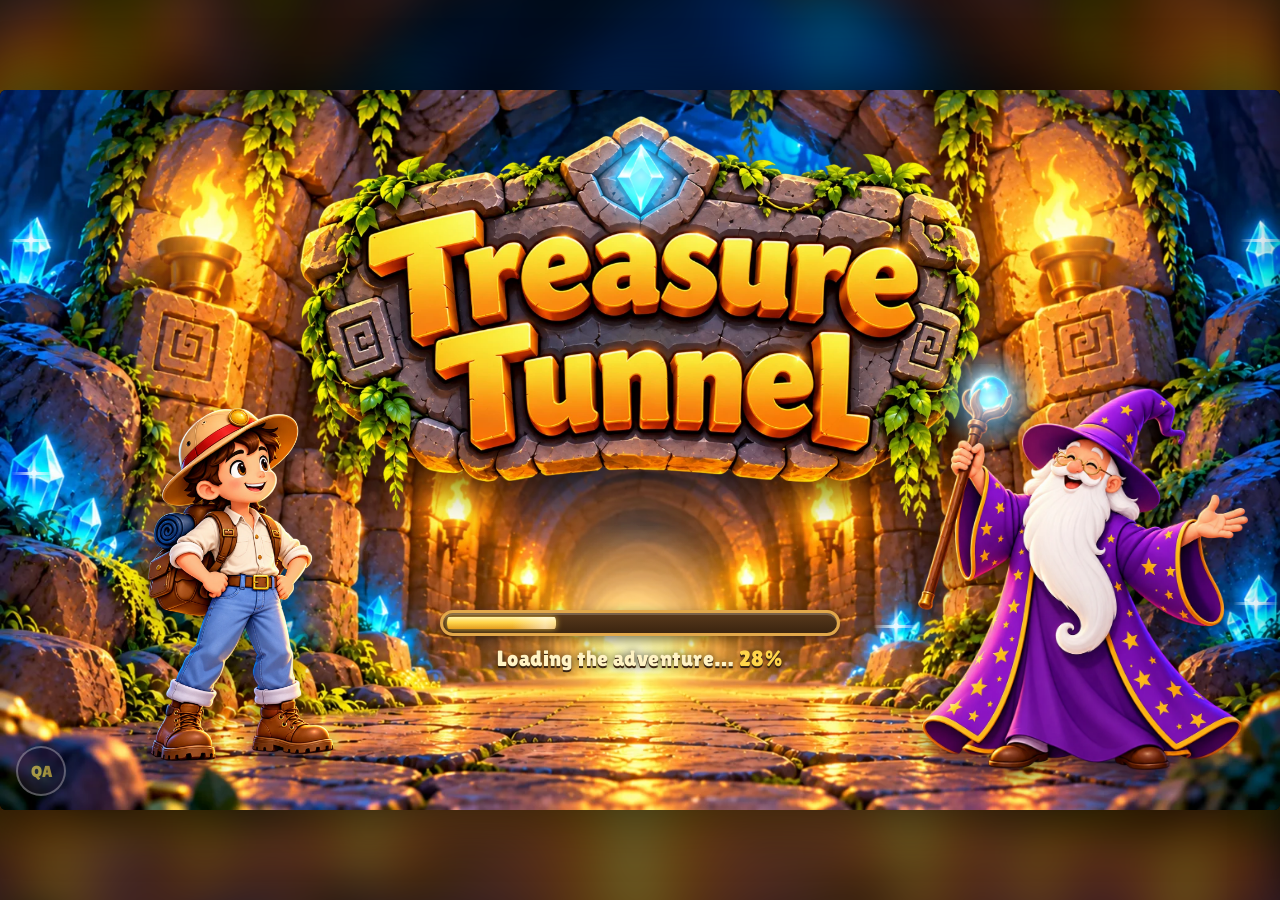
==== commit dd621ed4: "final changes" ====
--- a/index.html
+++ b/index.html
@@ -4,9 +4,10 @@
 <meta charset="utf-8">
 <meta name="viewport" content="width=device-width, initial-scale=1, viewport-fit=cover">
 <title>Treasure Tunnel – An Integers Adventure</title>
+<link rel="icon" href="data:image/svg+xml,%3Csvg xmlns='http://www.w3.org/2000/svg' viewBox='0 0 100 100'%3E%3Cpolygon points='18,36 34,14 66,14 82,36 50,90' fill='%23ffd54a' stroke='%237a4a00' stroke-width='6' stroke-linejoin='round'/%3E%3Cpolygon points='18,36 82,36 50,90' fill='%23e39b1f'/%3E%3Cpolygon points='34,14 50,36 66,14' fill='%23fff3b0'/%3E%3C/svg%3E"><!-- inline: no favicon request -->
 <link rel="preconnect" href="https://fonts.googleapis.com">
 <link rel="preconnect" href="https://fonts.gstatic.com" crossorigin>
-<link href="https://fonts.googleapis.com/css2?family=Baloo+2:wght@500;600;700;800&family=Lilita+One&display=swap" rel="stylesheet">
+<link href="https://fonts.googleapis.com/css2?family=Baloo+2:wght@500;600;700&family=Lilita+One&display=swap" rel="stylesheet">
 <link rel="stylesheet" href="css/style.css">
 </head>
 <body>
@@ -18,24 +19,11 @@
     <div id="world"></div>
     <div id="nlWrap"><div id="nl"></div></div>
 
-    <div id="mapView">
-      <div id="mapPieces"></div>
-      <svg id="mapPaths" viewBox="0 0 1200 800"></svg>
-      <div id="mapSeals"></div>
-      <div id="mapToken"></div>
-    </div>
-
     <canvas id="fx" width="1280" height="720"></canvas>
 
     <div id="ui">
       <div id="hud">
         <div id="slots" aria-label="Collected items"></div>
-        <div id="levelName"></div>
-        <div class="hud-right">
-          <div id="gems" title="Gems for first-try answers"><span class="gem-ico"></span><span id="gemCount">0</span></div>
-          <button class="icon-btn" id="btnVoice" aria-label="Voice on or off"></button>
-          <button class="icon-btn" id="btnSound" aria-label="Sound on or off"></button>
-        </div>
       </div>
       <!-- back and pause: one size and place on every screen (story, chambers, maps) -->
       <button class="icon-btn" id="btnBack" aria-label="Back one step"></button>
@@ -44,10 +32,7 @@
       <div id="pathArt"><div class="pa-img"></div><svg class="pa-svg"><path class="pa-lit"/><path class="pa-glow"/><path class="pa-hit"/></svg><div class="pa-token"></div></div>
       <div id="scroll" aria-hidden="true"><div class="roll l"></div><div class="sheet"></div><div class="roll r"></div></div>
       <div id="tablet" aria-live="polite"></div>
-      <div id="ruleChip"></div>
       <div id="hintArrow"></div>
-      <div id="miniLine"></div>
-      <div id="demo"></div>
 
       <div id="bubble">
         <img class="av" alt="">
@@ -55,7 +40,6 @@
           <div class="who"></div>
           <div class="txt" aria-live="polite"></div>
         </div>
-        <button class="replay" id="btnReplay" aria-label="Hear it again"></button>
       </div>
 
       <div id="tray" aria-label="Number pad">
@@ -75,7 +59,6 @@
         <button class="mv right" data-dir="right" aria-label="Move right"><span class="t">Right </span><svg class="ico flip" viewBox="0 0 40 40" aria-hidden="true"><path d="M20 7 L7 20 L20 33 M8 20 H34" fill="none" stroke="currentColor" stroke-width="7" stroke-linecap="round" stroke-linejoin="round"/></svg><span class="arr">▶</span></button>
       </div>
 
-      <button id="btnContinue" class="bigbtn">Continue</button>
       <div id="toast"></div>
     </div>
 
@@ -109,7 +92,16 @@
       <button id="btnStart" class="cv-start" aria-label="Start">
         <span class="cv-pulse"><img data-asset="cover_start" alt=""><i class="cv-shine"></i></span>
       </button>
+      <!-- in Start's place until every file is loaded (js/preload.js) -->
+      <div id="loadBar" class="cv-load" role="progressbar" aria-label="Loading the game" aria-valuemin="0" aria-valuemax="100" aria-valuenow="0">
+        <div class="cv-load-track"><i class="cv-load-fill"></i></div>
+        <p class="cv-load-txt">Loading the adventure… <b>0%</b></p>
+      </div>
+      <!-- Start's burst of gold when tapped (rays and sparks, game.js) -->
+      <div class="cv-burst" aria-hidden="true"></div>
     </div>
+    <!-- the tunnel's light fills the screen, then opens like an iris onto the story -->
+    <div id="warp" aria-hidden="true"></div>
 
     <div id="pause" class="overlay modal" role="dialog" aria-label="Menu">
       <div class="panel">
@@ -127,16 +119,6 @@
           <button class="pill" data-go="2">Crystal Cavern</button>
           <button class="pill" data-go="end">Treasure</button>
         </div>
-      </div>
-    </div>
-
-    <div id="badgeModal" class="overlay modal" role="dialog" aria-label="Badge earned">
-      <div class="panel badge-panel">
-        <div class="rays"></div>
-        <div class="badge-art"></div>
-        <h2 class="badge-name"></h2>
-        <p class="badge-sub"></p>
-        <button class="bigbtn" id="btnBadge">Next chamber</button>
       </div>
     </div>
 
@@ -160,7 +142,9 @@
   </div>
   <div id="rotate"><div class="rot-ico">📱</div><p>Turn your device sideways to play</p></div>
 </div>
+<script src="js/manifest.js"></script>
 <script src="js/data.js"></script>
+<script src="js/preload.js"></script>
 <script src="js/audio.js"></script>
 <script src="js/game.js"></script>
 <script src="js/editor.js"></script>
--- a/css/style.css
+++ b/css/style.css
@@ -4,32 +4,34 @@
   --parch: #F8EBCB;
   --parch-edge: #C98B3A;
   --gold: #FFD54A;
-  --gold-deep: #E39B1F;
-  --plum: #241634;
   --pos: #FFA94D;      /* positive numbers: warm orange */
   --neg: #6CCBFF;      /* negative numbers: cool blue  */
   --zero: #FFE066;     /* zero: gold */
   --ok: #3ED36B;
   box-sizing: border-box;
-  padding-top: env(safe-area-inset-top, 0px);
-  padding-bottom: env(safe-area-inset-bottom, 0px);
   color-scheme: dark;
+  -webkit-text-size-adjust: 100%; text-size-adjust: 100%; /* phones don't enlarge the text when turned sideways */
 }
 :root:not([data-theme="light"]) { --page: #0E0817; }
 @media (prefers-color-scheme: dark) { :root:not([data-theme="light"]) { --page: #0E0817; } }
 :root[data-theme="dark"] { --page: #0E0817; }
-html { scroll-padding-top: env(safe-area-inset-top, 0px); height: 100%; }
+html { height: 100%; }
 *, *::before, *::after { box-sizing: border-box; }
 html, body { margin: 0; height: 100%; background: var(--page, #0E0817); overflow: hidden; }
-body { font-family: 'Baloo 2', 'Trebuchet MS', system-ui, sans-serif; color: #fff; -webkit-tap-highlight-color: transparent; user-select: none; }
+body { font-family: 'Baloo 2', 'Trebuchet MS', system-ui, sans-serif; color: #fff; -webkit-tap-highlight-color: transparent; user-select: none; touch-action: manipulation; }
 button { font-family: inherit; cursor: pointer; }
 button:focus-visible { outline: 4px solid #fff; outline-offset: 3px; }
 
-#app { position: fixed; inset: 0; }
+/* responsive: the game is one 1280×720 stage, scaled to the largest size that fits the screen (fit() in game.js) and
+   centred. The app area keeps clear of notches and rounded corners; any space left around the stage shows the
+   current scene, blurred and dimmed (--backdrop, set with each background), instead of black bars. */
+body::before { content: ''; position: fixed; inset: -60px; pointer-events: none;
+  background: var(--backdrop, none) center / cover no-repeat; filter: blur(24px) brightness(.42) saturate(1.15); }
+#app { position: fixed; inset: env(safe-area-inset-top, 0px) env(safe-area-inset-right, 0px) env(safe-area-inset-bottom, 0px) env(safe-area-inset-left, 0px); }
 #stage {
   position: absolute; left: 50%; top: 50%; width: 1280px; height: 720px;
   transform: translate(-50%, -50%) scale(var(--s, 1)); transform-origin: center;
-  overflow: hidden; background: #000; border-radius: 6px;
+  overflow: hidden; background: #000; border-radius: 6px; box-shadow: 0 0 60px rgba(0,0,0,.55);
 }
 
 /* ---------- backgrounds ---------- */
@@ -104,40 +106,6 @@
 @keyframes keySpin { 50% { transform: translateY(-10px) rotate(8deg); } }
 
 /* ---------- map ---------- */
-#mapView { position: absolute; left: 0; top: 0; width: 1200px; height: 800px; transform-origin: 0 0; display: none; transition: transform .8s cubic-bezier(.3,.8,.3,1); }
-#mapView.on { display: block; }
-.mpiece { position: absolute; inset: 0; background-size: 100% 100%; transition: transform .8s cubic-bezier(.3,1.3,.4,1), filter .8s, opacity .6s; }
-.mpiece.locked { filter: grayscale(.85) brightness(.45) sepia(.3); }
-.mpiece.locked.p1 { transform: translate(-14px, 8px) rotate(-1.5deg); }
-.mpiece.locked.p2 { transform: translate(6px, -10px) rotate(1.2deg); }
-.mpiece.locked.p3 { transform: translate(18px, 12px) rotate(2deg); }
-.mpiece.glow { animation: pieceGlow 1.3s ease-in-out infinite; cursor: pointer; }
-@keyframes pieceGlow { 50% { filter: grayscale(.6) brightness(.75) drop-shadow(0 0 22px #ffd54a); } }
-#mapPaths { position: absolute; inset: 0; width: 100%; height: 100%; pointer-events: none; }
-#mapPaths .seg { fill: none; stroke: #FFD54A; stroke-width: 14; stroke-linecap: round; stroke-dasharray: 1 26; filter: drop-shadow(0 0 8px #ffb300); opacity: 0; transition: opacity .3s; }
-#mapPaths .seg.on { opacity: 1; animation: drawSeg 1.1s ease-out both; }
-#mapPaths .seg.ghost { opacity: .35; stroke: #fff; stroke-dasharray: 2 24; filter: none; animation: none; }
-@keyframes drawSeg { from { stroke-dashoffset: 400; } to { stroke-dashoffset: 0; } }
-#mapPaths.allglow .seg.on { animation: segPulse 1.1s ease-in-out infinite; }
-@keyframes segPulse { 50% { stroke: #fff6c0; filter: drop-shadow(0 0 16px #ffd54a); } }
-#mapPaths .hit { fill: none; stroke: transparent; stroke-width: 70; pointer-events: stroke; cursor: pointer; }
-.seal { position: absolute; width: 74px; height: 74px; margin: -37px 0 0 -37px; border-radius: 50%;
-  background: radial-gradient(circle at 40% 35%, #c9a2ff, #7c3aed 55%, #3b1478); border: 5px solid #f6c84c;
-  box-shadow: 0 0 0 4px rgba(0,0,0,.35), 0 0 24px rgba(168,85,247,.9); display: flex; align-items: center; justify-content: center;
-  font: 44px 'Lilita One'; color: #fff; text-shadow: 0 2px 0 #2a0d55; opacity: 0; transform: scale(.2); transition: transform .45s cubic-bezier(.2,1.6,.4,1), opacity .3s; }
-.seal.on { opacity: 1; transform: none; }
-.seal.active { animation: sealPulse 1.1s ease-in-out infinite; }
-@keyframes sealPulse { 50% { transform: scale(1.18); box-shadow: 0 0 0 4px rgba(0,0,0,.35), 0 0 40px 10px rgba(200,140,255,.95); } }
-.seal.done { background: radial-gradient(circle at 40% 35%, #fff7c2, #ffc83a 60%, #c27c00); color: #6b3d00; text-shadow: none; }
-.padlock { position: absolute; width: 130px; height: 150px; margin: -75px 0 0 -65px; pointer-events: none; transition: opacity .5s, transform .5s; filter: drop-shadow(0 8px 10px rgba(0,0,0,.6)); }
-.padlock .shackle { transform-origin: 78% 52%; transition: transform .45s cubic-bezier(.3,1.6,.4,1); }
-.padlock.open .shackle { transform: translateY(-14px) rotate(28deg); }
-.padlock.gone { opacity: 0; transform: scale(1.6); }
-.padlock.rattle { animation: shakeX .4s; }
-#mapToken { position: absolute; width: 96px; height: 96px; margin: -48px 0 0 -48px; border-radius: 50%; border: 5px solid #fff; background-size: cover;
-  box-shadow: 0 0 0 4px #e39b1f, 0 8px 14px rgba(0,0,0,.6); transition: left .9s ease-in-out, top .9s ease-in-out; display: none; }
-#mapToken.on { display: block; animation: tokenBob 1.4s ease-in-out infinite; }
-@keyframes tokenBob { 50% { margin-top: -58px; } }
 
 /* ---------- UI ---------- */
 #fx { position: absolute; inset: 0; width: 100%; height: 100%; pointer-events: none; }
@@ -153,14 +121,7 @@
 .slot.full svg, .slot.full img { filter: drop-shadow(0 0 6px rgba(255,213,74,.9)); opacity: 1; transform: scale(1.12); }
 .slot.seal-slot { border-radius: 50%; background: rgba(124,58,237,.35); border: 3px solid rgba(246,200,76,.5); width: 40px; height: 40px; display: flex; align-items: center; justify-content: center; font: 22px 'Lilita One'; color: rgba(255,255,255,.5); }
 .slot.seal-slot.full { background: radial-gradient(circle at 40% 35%, #fff7c2, #ffc83a 60%, #c27c00); color: #6b3d00; border-color: #fff; transform: scale(1.1); }
-#levelName { font: 22px 'Lilita One'; color: #fff; text-shadow: 0 2px 0 #000, 0 0 12px rgba(0,0,0,.8); opacity: 0; transition: opacity .3s; letter-spacing: .02em; }
-#levelName.on { opacity: 1; }
-.hud-right { display: flex; gap: 10px; align-items: center; }
-#gems { display: flex; align-items: center; gap: 6px; padding: 4px 16px 4px 8px; border-radius: 30px; background: rgba(20,10,30,.6); border: 2px solid rgba(108,203,255,.5); font: 28px 'Lilita One'; color: #fff; height: 50px; }
-#gems.bump { animation: bump .5s cubic-bezier(.2,1.8,.4,1); }
 @keyframes bump { 40% { transform: scale(1.3); } }
-.gem-ico { width: 34px; height: 34px; display: inline-block; }
-.gem-ico svg { width: 100%; height: 100%; }
 .icon-btn { width: 50px; height: 50px; border-radius: 50%; border: 2px solid rgba(255,255,255,.5); background: rgba(20,10,30,.6); color: #fff; font-size: 22px; display: flex; align-items: center; justify-content: center; padding: 0; transition: transform .15s; }
 .icon-btn:active { transform: scale(.9); }
 .icon-btn svg { width: 26px; height: 26px; }
@@ -174,7 +135,6 @@
 #tablet::before, #tablet::after { content: ''; position: absolute; top: 10px; width: 14px; height: 14px; border-radius: 50%; background: radial-gradient(circle at 35% 35%, #fff2b0, #d8a12a); box-shadow: 0 2px 0 rgba(0,0,0,.4); }
 #tablet::before { left: 12px; } #tablet::after { right: 12px; }
 #tablet.on { opacity: 1; transform: translateX(-50%); }
-#tablet.rule { font-size: 34px; padding: 14px 40px; }
 #tablet .tok { display: inline-block; transition: transform .2s; }
 #tablet .tok.hl { animation: tokPulse .9s ease-in-out 2; }
 @keyframes tokPulse { 50% { transform: scale(1.35); text-shadow: 0 0 18px #fff, 0 3px 0 rgba(0,0,0,.6); } }
@@ -182,30 +142,10 @@
 @keyframes qBob { 50% { transform: translateY(-5px) rotate(6deg); } }
 #tablet.solved .q { animation: none; }
 
-#ruleChip { position: absolute; right: 16px; top: 80px; display: flex; flex-direction: column; gap: 6px; opacity: 0; transform: translateX(30px); transition: .4s; pointer-events: none; }
-#ruleChip.on { opacity: 1; transform: none; }
-.rc { background: rgba(248,235,203,.95); color: var(--ink); border: 2px solid var(--parch-edge); border-radius: 14px; padding: 4px 12px; font: 600 18px/1.2 'Baloo 2'; display: flex; gap: 8px; align-items: center; box-shadow: 0 4px 0 rgba(0,0,0,.3); }
-.rc b { font: 22px 'Lilita One'; color: #8b4a12; }
-.rc.flash { animation: bump .6s 2; }
-
 #hintArrow { position: absolute; top: 88px; width: 110px; height: 62px; opacity: 0; transition: opacity .3s; pointer-events: none; filter: drop-shadow(0 0 12px rgba(255,210,80,1)); }
 #hintArrow.on { opacity: 1; animation: nudge .8s ease-in-out infinite; }
 #hintArrow.left svg { transform: scaleX(-1); }
 @keyframes nudge { 50% { translate: var(--nx, 12px) 0; } }
-
-#miniLine { position: absolute; left: 50%; top: 520px; transform: translateX(-50%) translateY(20px); opacity: 0; transition: .35s; display: flex; gap: 4px; padding: 10px 14px 12px; border-radius: 18px; background: rgba(20,10,30,.85); border: 2px solid rgba(255,213,74,.6); pointer-events: none; }
-#miniLine.on { opacity: 1; transform: translateX(-50%); }
-.mcell { width: 36px; height: 46px; border-radius: 9px; background: linear-gradient(#9b968f, #6d6862); display: flex; align-items: center; justify-content: center; font: 17px 'Lilita One'; position: relative; transition: .2s; box-shadow: 0 3px 0 #3d3934; }
-.mcell.zero { background: linear-gradient(#ffe48a, #c9921f); color: #5a3a00; }
-.mcell.st { outline: 3px solid #fff; }
-.mcell.hl { background: linear-gradient(#fff1b0, #ffc94a); transform: translateY(-6px); box-shadow: 0 3px 0 #a86f0a, 0 0 14px #ffd54a; }
-
-#demo { position: absolute; left: 50%; top: 110px; width: 560px; height: 360px; margin-left: -280px; border-radius: 26px; display: none; overflow: hidden;
-  background: radial-gradient(ellipse at 50% 40%, rgba(255,214,120,.25), rgba(30,16,46,.92) 70%); border: 3px solid rgba(255,213,74,.7); box-shadow: 0 16px 40px rgba(0,0,0,.55); pointer-events: none; }
-#demo.on { display: block; animation: enterPop .5s cubic-bezier(.2,1.5,.4,1) both; }
-#demo .steps { position: absolute; top: 14px; left: 0; right: 0; display: flex; justify-content: center; gap: 8px; }
-#demo .steps i { width: 12px; height: 12px; border-radius: 50%; background: rgba(255,255,255,.3); }
-#demo .steps i.on { background: var(--gold); box-shadow: 0 0 8px var(--gold); }
 
 #bubble { position: absolute; display: flex; align-items: center; gap: 14px; opacity: 0; pointer-events: none;
   background: var(--parch); color: var(--ink); border: 3px solid var(--parch-edge); border-radius: 24px; padding: 12px 18px 12px 12px;
@@ -218,17 +158,6 @@
 #bubble .bubble-body { flex: 1; min-width: 0; }
 #bubble .who { font: 17px 'Lilita One'; color: #a0561a; letter-spacing: .03em; }
 #bubble .txt { font: 600 25px/1.28 'Baloo 2', sans-serif; }
-#bubble .replay { width: 46px; height: 46px; border-radius: 50%; border: none; background: #ecd6a2; color: #7a4512; flex: none; display: flex; align-items: center; justify-content: center; padding: 0; }
-#bubble .replay svg { width: 24px; height: 24px; }
-#bubble.bottom { left: 50%; bottom: 18px; width: 980px; margin-left: -490px; }
-#bubble.bottomL { left: 16px; bottom: 18px; width: 940px; }
-#bubble.left { left: 16px; top: 172px; width: 460px; }
-#bubble.side { left: 16px; top: 172px; width: 290px; flex-direction: column; align-items: flex-start; }
-#bubble.side .txt { font-size: 22px; }
-#bubble.side .av { width: 64px; height: 64px; }
-#bubble.side .replay { position: absolute; right: 10px; top: 10px; }
-#bubble.flash { animation: bubFlash .6s; }
-@keyframes bubFlash { 30% { transform: translateX(-6px); } 60% { transform: translateX(6px); } }
 
 #tray { position: absolute; left: 50%; bottom: 14px; display: flex; gap: 8px; align-items: center; padding: 10px 14px; border-radius: 26px;
   background: rgba(28,16,42,.92); border: 3px solid #E2A84B; box-shadow: 0 12px 30px rgba(0,0,0,.55);
@@ -281,11 +210,6 @@
   background: linear-gradient(#ffe48a, #f2b23a); box-shadow: 0 7px 0 #a8661b, 0 12px 24px rgba(0,0,0,.45); transition: transform .1s; }
 .bigbtn:active { transform: translateY(5px); box-shadow: 0 2px 0 #a8661b; }
 .bigbtn.huge { font-size: 42px; padding: 18px 54px; }
-#btnContinue { position: absolute; left: 50%; bottom: 24px; transform: translate(-50%, 180%); transition: transform .4s cubic-bezier(.2,1.3,.4,1); animation: none; }
-#btnContinue.corner { left: auto; right: 24px; transform: translate(0, 180%); }
-#btnContinue.corner.on { transform: none; }
-#btnContinue.on { transform: translate(-50%, 0); animation: contGlow 1.6s ease-in-out infinite; }
-#btnContinue::after { content: ' ▶'; font-size: 22px; vertical-align: 3px; }
 @keyframes contGlow { 50% { box-shadow: 0 7px 0 #a8661b, 0 0 26px 8px rgba(255,213,74,.75); } }
 
 #toast { position: absolute; left: 0; right: 0; top: 230px; text-align: center; pointer-events: none; font: 72px 'Lilita One'; color: var(--gold);
@@ -293,7 +217,6 @@
 #toast.on { animation: toastIn 2s cubic-bezier(.2,1.4,.4,1) both; }
 #toast.small { font-size: 52px; }
 @keyframes toastIn { 0% { opacity: 0; transform: scale(.3) rotate(-6deg); } 18% { opacity: 1; transform: scale(1.12) rotate(2deg); } 30% { transform: scale(1); } 80% { opacity: 1; } 100% { opacity: 0; transform: translateY(-40px); } }
-
 
 .fly { position: absolute; left: 0; top: 0; width: 60px; height: 60px; margin: -30px 0 0 -30px; pointer-events: none; z-index: 30;
   transition: transform .8s cubic-bezier(.5,-.3,.5,1.2); filter: drop-shadow(0 0 10px rgba(255,220,90,.9)); }
@@ -325,25 +248,24 @@
 .pill { border: 2px solid rgba(255,255,255,.4); background: rgba(255,255,255,.1); color: #fff; border-radius: 30px; padding: 8px 20px; font: 600 20px 'Baloo 2'; }
 .pill:active { transform: scale(.95); }
 #title { background: radial-gradient(ellipse at 50% 60%, rgba(20,10,30,.1), rgba(10,5,18,.65) 75%); gap: 18px; }
-  background: linear-gradient(#fff6c8 10%, #ffd54a 45%, #e39b1f 70%, #b86a0c); -webkit-background-clip: text; background-clip: text; color: transparent;
-  -webkit-text-stroke: 3px #5a2e00; filter: drop-shadow(0 8px 0 #3d1f00) drop-shadow(0 0 30px rgba(255,190,60,.6)); }
-#btnStart { animation: contGlow 1.6s ease-in-out infinite; }
-
-.badge-panel, .final-panel { padding: 30px 60px 34px; overflow: hidden; min-width: 560px; }
+
+.final-panel { padding: 30px 60px 34px; overflow: hidden; min-width: 560px; }
 .rays { position: absolute; left: 50%; top: 150px; width: 900px; height: 900px; margin: -450px 0 0 -450px; pointer-events: none; opacity: .35;
   background: repeating-conic-gradient(rgba(255,213,74,.6) 0 10deg, transparent 10deg 20deg); animation: burstSpin 14s linear infinite;
   -webkit-mask: radial-gradient(circle, #000 20%, transparent 60%); mask: radial-gradient(circle, #000 20%, transparent 60%); }
 .badge-art { position: relative; width: 220px; height: 250px; margin: 0 auto; animation: badgeIn .9s cubic-bezier(.2,1.6,.4,1) both .2s; }
 .badge-art svg { width: 100%; height: 100%; filter: drop-shadow(0 10px 16px rgba(0,0,0,.6)); }
 @keyframes badgeIn { from { transform: scale(0) rotate(-200deg); opacity: 0; } }
-.badge-sub, .final-stats { position: relative; font: 600 22px 'Baloo 2'; color: #f1e6ff; margin: 0 0 18px; }
+.final-stats { position: relative; font: 600 22px 'Baloo 2'; color: #f1e6ff; margin: 0 0 18px; }
 .final-stats b { color: var(--neg); font-family: 'Lilita One'; font-weight: 400; font-size: 28px; }
 .final-panel h2 { font-size: 44px; }
 
 #rotate { position: fixed; inset: 0; display: none; align-items: center; justify-content: center; flex-direction: column; background: #140b20; color: #fff; z-index: 99; font: 700 24px 'Baloo 2'; text-align: center; padding: 30px; }
 .rot-ico { font-size: 64px; animation: rot 2s ease-in-out infinite; }
 @keyframes rot { 50% { transform: rotate(90deg); } }
-@media (orientation: portrait) and (max-width: 820px) { #rotate { display: flex; } }
+/* only phones held upright are asked to turn sideways (600px wide or less); tablets and larger screens play as they are.
+   The same query pauses the game while the message is up (ROTATE_Q in game.js) */
+@media (orientation: portrait) and (max-width: 600px) { #rotate { display: flex; } }
 
 @media (prefers-reduced-motion: reduce) {
   *, *::before, *::after { animation-duration: .01ms !important; animation-iteration-count: 1 !important; transition-duration: .05s !important; }
@@ -351,7 +273,6 @@
 
 /* ---------- QA panel (testing only; QA_PANEL in data.js turns it off) ---------- */
 #devBtns { position: absolute; left: 16px; bottom: 14px; z-index: 70; display: flex; gap: 10px; }
-#stage.has-dev #bubble.bottomL { left: 76px; }
 #devBtns > button { width: 50px; height: 50px; padding: 0; border-radius: 50%; border: 2px solid rgba(255,255,255,.5); background: rgba(36,22,52,.85); color: var(--gold); font: 16px 'Lilita One'; opacity: .6; cursor: pointer; }
 #devBtns > button:hover, #devBtns > button:focus-visible, #devBtns > button.active { opacity: 1; }
 #devBtns > button.active { background: var(--gold); color: var(--ink); border-color: #fff; }
@@ -422,7 +343,6 @@
 #dirPick .ico.flip { transform: scaleX(-1); }
 
 /* top bar: only the key tray (top right) and the QA button */
-.theme-cavern #levelName, .theme-cavern #ruleChip { visibility: hidden; }
 .theme-cavern #slots { position: absolute; right: 130px; top: 2px; background: linear-gradient(#5a3a1c, #3a2410); border: 3px solid #e2a84b; box-shadow: inset 0 2px 0 rgba(255,255,255,.2), 0 4px 10px rgba(0,0,0,.45); }
 
 /* wizard line: long banner across the top */
@@ -473,11 +393,6 @@
 .theme-cavern #dirPick .jump:active, .theme-cavern #dirPick .jump.press { transform: translateY(6px); box-shadow: inset 0 4px 0 rgba(255,255,255,.45), 0 1px 0 #0b5a18; }
 .theme-cavern #dirPick.moved .jump { animation: checkGlow 1.3s ease-in-out infinite; }
 @keyframes checkGlow { 50% { box-shadow: inset 0 4px 0 rgba(255,255,255,.45), 0 7px 0 #0b5a18, 0 0 26px 6px rgba(110,255,120,.7); } }
-.theme-cavern.has-ui_control_base #dirPick { border: 0; box-shadow: none; padding: 22px 46px; background: var(--a-ui_control_base) center / 100% 100% no-repeat; }
-.theme-cavern.has-ui_btn_arrow #dirPick .left, .theme-cavern.has-ui_btn_arrow #dirPick .right { border: 0; box-shadow: none; background: var(--a-ui_btn_arrow) center / contain no-repeat; }
-.theme-cavern.has-ui_btn_arrow #dirPick .ico { display: none; }
-.theme-cavern.has-ui_btn_arrow #dirPick .right { transform: scaleX(-1); }
-.theme-cavern.has-ui_btn_check #dirPick .jump { border: 0; box-shadow: none; background: var(--a-ui_btn_check) center / 100% 100% no-repeat; }
 .theme-cavern #dirPick .left { order: 1; } .theme-cavern #dirPick .right { order: 2; } .theme-cavern #dirPick .jump { order: 3; margin-left: 10px; }
 
 /* full control-bar art (assets/ui_controls.webp, 1902×427): shown at 560×126, with a tap area over each
@@ -505,7 +420,6 @@
 
 /* equation sign art (assets/ui_equation_sign.webp, 2170×623): fixed size so the frame isn't stretched */
 .theme-cavern.has-ui_equation_sign #tablet { top: 118px; width: 440px; min-width: 0; height: 126px; padding: 0 34px; box-sizing: border-box; line-height: 124px; font-size: 56px; }
-.theme-cavern.has-ui_equation_sign #tablet.rule { width: auto; min-width: 440px; padding: 0 64px; font-size: 30px; }
 /* the sign sits low in this theme: step counter beside the explorer's head, key just above it */
 .theme-cavern .counter { top: -150px; margin-left: 42px; width: 54px; height: 54px; font-size: 30px; }
 .theme-cavern .keyprize { top: -168px; width: 76px; height: 76px; margin-left: -38px; }
@@ -513,22 +427,13 @@
 /* Chamber 1 intro (reference, 14 Oct): positions are the 1920×1080 mock-up × 2/3 */
 /* top right: key tray, then ? and pause (gems, voice and sound hidden) */
 .theme-cavern #hud { top: 48px; }
-.theme-cavern #gems, .theme-cavern #btnVoice, .theme-cavern #btnSound { display: none; }
-.theme-cavern .hud-right { gap: 7px; margin-right: 17px; }
-.theme-cavern .hud-right .icon-btn { width: 40px; height: 40px; font-size: 20px; border-color: #fff; background: rgba(10,14,40,.7); }
-.theme-cavern .hud-right .icon-btn svg { width: 20px; height: 20px; }
 .theme-cavern #slots { scale: .87; transform-origin: 100% 0; right: 124px; top: 2px; }
-/* wizard: compact box at the top left, avatar on its corner (box 53,27 · 347×113) */
-.theme-cavern #bubble.left { left: 53px; top: 27px; width: 347px; min-height: 113px; box-sizing: border-box; padding: 12px 18px 12px 22px; border-radius: 20px; border: 4px solid #f0a13a; background: #fdf1dc; box-shadow: 0 6px 16px rgba(0,0,0,.45); }
-.theme-cavern #bubble.left .av { position: absolute; left: -38px; top: -14px; width: 58px; height: 58px; border: 4px solid #f0a13a; background: #6c4bb8; }
-.theme-cavern #bubble.left .who, .theme-cavern #bubble.left .replay { display: none; }
-.theme-cavern #bubble.left .txt { font: 23px/1.3 'Lilita One', sans-serif; color: #1d2650; letter-spacing: .01em; }
+
 /* equation: sign hanging from two ropes at the top (443,30 · 394×113) */
 .theme-cavern.has-ui_equation_sign #tablet { top: 30px; width: 394px; height: 113px; line-height: 111px; font-size: 50px; padding: 0 30px; }
 .theme-cavern.has-ui_equation_sign #tablet::before, .theme-cavern.has-ui_equation_sign #tablet::after { display: block; content: ''; position: absolute; z-index: -1; top: -34px; width: 6px; height: 40px; margin: 0;
   border-radius: 3px; background: repeating-linear-gradient(170deg, #d9b273 0 4px, #8a6230 4px 7px); box-shadow: 0 0 0 1px rgba(60,35,10,.5); }
 .theme-cavern.has-ui_equation_sign #tablet::before { left: 9.4%; } .theme-cavern.has-ui_equation_sign #tablet::after { right: 9.4%; left: auto; }
-.theme-cavern.has-ui_equation_sign #tablet.rule { min-width: 394px; font-size: 28px; }
 /* controls: 443 px wide, centred at 641.5, bottom edge at y 673 */
 .theme-cavern.has-ui_controls #dirPick { scale: .791; transform-origin: 50% 100%; bottom: 46.6px; margin-left: -57px; } /* 1.5 - 280×(1-.791) */
 
@@ -558,20 +463,15 @@
 /* .map-ui: the whole map part · .map-scroll: while a puzzle's scroll is up */
 /* positions are the 1920×1080 mock-up × 2/3                              */
 /* ===================================================================== */
-/* wizard: wide banner across the top (10,20 · 887 wide) */
-#stage.map-ui #bubble.side { left: 10px; top: 20px; width: 860px; min-height: 67px; box-sizing: border-box; flex-direction: row; align-items: center;
-  padding: 8px 24px 8px 96px; border-radius: 40px; border: 4px solid #f0a13a; background: #fdf1dc; box-shadow: 0 6px 16px rgba(0,0,0,.45); }
-#stage.map-ui #bubble.side .av { position: absolute; left: -4px; top: 50%; width: 80px; height: 80px; margin-top: -40px; border: 4px solid #f0a13a; background: #6c4bb8; }
-#stage.map-ui #bubble.side .who, #stage.map-ui #bubble.side .replay { display: none; }
-#stage.map-ui #bubble.side .txt { font: 24px/1.25 'Lilita One', sans-serif; color: #1d2650; }
+
 /* top right: the same key tray, ? and pause positions as the intro */
 #stage.map-ui.theme-cavern #slots { scale: .773; transform-origin: 100% 0; right: 171.2px; top: -3.6px; }
 
 /* behind the scroll: the chamber background, blurred; map and explorer tucked away */
 .bg { transition: opacity .8s ease, filter .4s; }
 #stage.map-scroll .bg { filter: blur(6px) brightness(.8); }
-#mapView, #world { transition: opacity .35s; }
-#stage.map-scroll #mapView, #stage.map-scroll #world { opacity: 0; pointer-events: none; }
+#world { transition: opacity .35s; }
+#stage.map-scroll #world { opacity: 0; pointer-events: none; }
 
 /* the scroll (140,90 · 1007×600); assets/ui_scroll.webp replaces the CSS drawing */
 #scroll { position: absolute; left: 140px; top: 90px; width: 1007px; height: 600px; opacity: 0; transform: scale(.92) translateY(20px); transition: opacity .35s, transform .45s cubic-bezier(.2,1.3,.4,1); pointer-events: none; }
@@ -590,7 +490,6 @@
 /* equation sign on the scroll (453,183 · 377×100) */
 #stage.map-scroll.theme-cavern.has-ui_equation_sign #tablet { scale: none; top: 183px; width: 377px; height: 100px; line-height: 98px; font-size: 50px; margin-left: 1.5px; }
 #stage.map-scroll #tablet .q.shake { animation: shakeX .45s; }
-#stage.map-scroll #miniLine { top: 104px; }
 
 /* keypad: + / − column, digits in a 4-wide grid, × spans two, CHECK below (446,313) */
 #stage.map-scroll #tray { left: 446px; top: 313px; bottom: auto; display: grid; grid-template-columns: 80px repeat(4, 73px); grid-template-rows: repeat(3, 62px) auto; gap: 6px 5px;
@@ -630,7 +529,7 @@
 /* Chamber 1 map unlock + path reveal: same look as the map puzzles */
 #stage.map-ui:not(.map-scroll) #tablet { opacity: 0; } /* the banner sits where the sign would */
 #stage.path-art .bg { filter: blur(6px) brightness(.8); }
-#stage.path-art #mapView, #stage.path-art #world { opacity: 0; pointer-events: none; }
+#stage.path-art #world { opacity: 0; pointer-events: none; }
 #stage.path-art #scroll { opacity: 1; transform: none; } /* the scroll behind the route art */
 #pathArt { z-index: 1; }
 /* revealed route art on the scroll's paper (263,145 · 760×491, art is 1446×935) */
@@ -651,10 +550,7 @@
 #pathArt .pa-token.on { opacity: 1; }
 #pathArt .pa-token::after { content: ''; position: absolute; left: 50%; bottom: -14px; margin-left: -8px; border: 8px solid transparent; border-top-color: #ffd54a; border-bottom: 0; }
 
-/* top-right gems / voice / sound / pause removed; Chambers 1 and 3 keep their own ? and pause */
-#stage:not(.theme-cavern) .hud-right { display: none; }
 /* the map-reveal look outside the cavern theme (Chamber 2): no title, progress tray at the top right */
-#stage.map-ui:not(.theme-cavern) #levelName { visibility: hidden; }
 #stage.map-ui:not(.theme-cavern) #hud { top: 48px; }
 #stage.map-ui:not(.theme-cavern) #slots { position: absolute; right: 0; top: -3.6px; scale: .773; transform-origin: 100% 0;
   background: linear-gradient(#5a3a1c, #3a2410); border: 3px solid #e2a84b; box-shadow: inset 0 2px 0 rgba(255,255,255,.2), 0 4px 10px rgba(0,0,0,.45); }
@@ -663,19 +559,10 @@
 :is(#stage[data-bg="bg_level1_amber_tunnel"], #stage[data-bg="bg_level2_shadow_chamber"], #stage[data-bg="bg_level2_crystal_spires"], #stage[data-bg="bg_level3_crystal_cavern"], #stage[data-bg="bg_level3_lava"], #stage[data-bg="bg_level3_lava_sea"]).theme-cavern #tablet { transform: translate(-50%, -170%); opacity: 0;
   transition: transform .55s cubic-bezier(.3,1.35,.5,1), opacity .3s; }
 :is(#stage[data-bg="bg_level1_amber_tunnel"], #stage[data-bg="bg_level2_shadow_chamber"], #stage[data-bg="bg_level2_crystal_spires"], #stage[data-bg="bg_level3_crystal_cavern"], #stage[data-bg="bg_level3_lava"], #stage[data-bg="bg_level3_lava_sea"]).theme-cavern #tablet.on { transform: translateX(-50%); opacity: 1; }
-/* a sentence on the sign: wraps over a few lines at a readable size */
-:is(#stage[data-bg="bg_level1_amber_tunnel"], #stage[data-bg="bg_level2_shadow_chamber"], #stage[data-bg="bg_level2_crystal_spires"], #stage[data-bg="bg_level3_crystal_cavern"], #stage[data-bg="bg_level3_lava"], #stage[data-bg="bg_level3_lava_sea"]).theme-cavern.has-ui_equation_sign #tablet.rule { width: 660px; height: auto; min-height: 140px; box-sizing: border-box;
-  padding: 30px 72px 32px; white-space: normal; font-size: 30px; line-height: 1.28; scale: none; margin-left: 0; top: 14px; }
 
 /* Chambers 1–3 intro and keys: lines are voice only, so no speech box (tap anywhere or Enter continues) */
 
-
-/* Chamber 1 map unlock on the scroll (map 736×491 on the paper at 275,146), over the blurred chamber */
-#stage.unlock-scroll .bg { filter: blur(6px) brightness(.8); }
-#stage.unlock-scroll #scroll { opacity: 1; transform: none; }
-#stage.unlock-scroll #world { opacity: 0; pointer-events: none; }
-#stage.unlock-scroll #mapView { z-index: 2; } /* above the scroll, which lives in the UI layer */
-#stage.unlock-scroll .fly { z-index: 3; }
+ 
 
 /* route art: the picture is its own layer so it can dim while the lit route stays bright */
 #pathArt { background: none !important; }
@@ -798,7 +685,65 @@
 #btnStart.cv-start:focus-visible { outline: none; }
 #btnStart.cv-start:focus-visible .cv-pulse { filter: drop-shadow(0 0 0 #fff) drop-shadow(0 0 6px #fff) drop-shadow(0 0 18px rgba(80,200,255,.9)); }
 #btnStart.cv-start .cv-shine { animation-delay: 2.6s; animation-duration: 3.2s; }
-
+/* while the game loads (js/preload.js): Start is hidden and a gold-framed progress bar sits in its place;
+   once everything is here the bar fades and Start pops in (its delay is set in game.js) */
+#title:not(.ready) #btnStart { visibility: hidden; animation: none; pointer-events: none; }
+.cv-load { left: 440px; top: 520px; width: 400px; display: flex; flex-direction: column; align-items: center; gap: 10px; pointer-events: none;
+  transition: opacity .35s ease, transform .35s ease; animation: cvPop .6s .5s cubic-bezier(.2,1.5,.4,1) both; }
+#title.ready .cv-load { opacity: 0; transform: scale(.9); visibility: hidden; transition: opacity .35s ease, transform .35s ease, visibility 0s .35s; }
+.cv-load-track { position: relative; width: 100%; height: 26px; border-radius: 16px; overflow: hidden; padding: 4px;
+  background: linear-gradient(#5a3a1c, #3a2410); border: 3px solid #e2a84b; box-shadow: inset 0 2px 0 rgba(255,255,255,.2), 0 4px 12px rgba(0,0,0,.5); }
+.cv-load-fill { display: block; height: 100%; border-radius: 10px; transform: scaleX(0); transform-origin: 0 50%; transition: transform .25s ease-out;
+  background: linear-gradient(#fff3a8, #ffd54a 45%, #e39b1f); box-shadow: 0 0 12px rgba(255,213,74,.8);
+  /* a soft shine travelling along the gold */
+  background-image: linear-gradient(100deg, transparent 30%, rgba(255,255,255,.55) 45%, transparent 60%), linear-gradient(#fff3a8, #ffd54a 45%, #e39b1f);
+  background-size: 200% 100%, 100% 100%; animation: cvLoadShine 1.6s linear infinite; }
+@keyframes cvLoadShine { from { background-position: 150% 0, 0 0; } to { background-position: -50% 0, 0 0; } }
+.cv-load-txt { margin: 0; font: 22px 'Lilita One', sans-serif; color: #fff3c4; letter-spacing: .02em; text-shadow: 0 2px 0 #3a2410, 0 0 10px rgba(0,0,0,.8); }
+.cv-load-txt b { font-weight: 400; color: var(--gold); }
+/* each piece of cover art fades in as it arrives */
+#title.cover img[data-asset] { opacity: 0; transition: opacity .4s ease; }
+#title.cover img[data-asset].in { opacity: 1; }
+
+/* Start tapped (#title.go, game.js): the button bursts into gold, the logo flies off, the explorer dashes into the
+   tunnel, the wizard vanishes, and the camera dives into the tunnel's light; #warp then opens like an iris on the story */
+.cv-burst { left: 640px; top: 540px; width: 0; height: 0; pointer-events: none; }
+.cv-burst::before { content: ''; position: absolute; left: -260px; top: -260px; width: 520px; height: 520px; border-radius: 50%; opacity: 0;
+  background: repeating-conic-gradient(rgba(255,230,140,.75) 0 6deg, transparent 6deg 22deg);
+  -webkit-mask: radial-gradient(circle, #000 18%, transparent 70%); mask: radial-gradient(circle, #000 18%, transparent 70%); }
+.cv-burst b { position: absolute; left: -60px; top: -60px; width: 120px; height: 120px; border-radius: 50%; opacity: 0;
+  border: 6px solid #ffe27a; box-shadow: 0 0 24px #ffc23a, inset 0 0 24px #ffc23a; }
+.cv-burst i { position: absolute; left: -7px; top: -7px; width: 14px; height: 14px; opacity: 0; border-radius: 50%;
+  background: radial-gradient(circle, #fff 0 25%, #ffd54a 45%, rgba(255,160,30,0) 72%); }
+#title.go .cv-burst::before { animation: cvRays .9s ease-out both; }
+#title.go .cv-burst b { animation: cvRing .7s ease-out both; }
+#title.go .cv-burst i { animation: cvSpark .8s var(--t, 0s) cubic-bezier(.15,.7,.35,1) both; }
+#title.go #btnStart { pointer-events: none; animation: cvStartGo .45s ease-in both; }
+#title.go .cv-logo { animation: cvOutUp .7s .12s cubic-bezier(.5,0,.75,0) both; }
+#title.go .cv-explorer { animation: cvDash .8s .2s cubic-bezier(.45,0,.8,.4) both; }
+#title.go .cv-wizard { animation: cvVanish .6s .3s ease-in both; }
+#title.go .cv-motes { animation: cvFadeOut .6s ease-in both; }
+#title.go .cv-scene { animation: cvFadeIn 1s ease-out both, cvDrift 22s ease-in-out 1s infinite alternate, cvDive 1.35s .2s cubic-bezier(.6,0,.85,.35) forwards; }
+#title.go .cv-light.tunnel { animation: cvBreath 3.2s ease-in-out infinite, cvFlare 1.2s .3s ease-in forwards; }
+#warp { position: absolute; inset: 0; z-index: 45; display: none; pointer-events: none; --r: 0%;
+  background: radial-gradient(circle at 50% 50%, #fffbe6, #ffe48a 40%, #ffb63a 85%); }
+#warp.on { display: block; animation: cvFadeIn .4s ease-in both; }
+#warp.open { display: block; animation: cvIris .8s cubic-bezier(.3,0,.3,1) both;
+  -webkit-mask: radial-gradient(circle at 50% 50%, transparent var(--r), #000 calc(var(--r) + 8%));
+  mask: radial-gradient(circle at 50% 50%, transparent var(--r), #000 calc(var(--r) + 8%)); }
+@property --r { syntax: '<percentage>'; inherits: false; initial-value: 0%; }
+@keyframes cvRays { 0% { opacity: 0; transform: scale(.2) rotate(0); } 25% { opacity: 1; } 100% { opacity: 0; transform: scale(1.5) rotate(40deg); } }
+@keyframes cvRing { 0% { opacity: 1; transform: scale(.3); } 100% { opacity: 0; transform: scale(5); border-width: 1px; } }
+@keyframes cvSpark { 0% { opacity: 1; transform: rotate(var(--a)) translateX(20px) scale(1.2); } 100% { opacity: 0; transform: rotate(var(--a)) translateX(var(--d)) scale(.4); } }
+@keyframes cvStartGo { 0% { transform: scale(1); } 30% { transform: scale(.88); filter: brightness(1.4); } 55% { transform: scale(1.18); opacity: 1; filter: brightness(1.8) drop-shadow(0 0 30px #ffd54a); } 100% { transform: scale(.2); opacity: 0; } }
+@keyframes cvOutUp { to { transform: translateY(-520px) scale(1.1); opacity: 0; } }
+@keyframes cvDash { 0% { transform: none; } 15% { transform: translateY(-24px) scale(1.04); } 100% { transform: translate(470px, 160px) scale(.15); opacity: 0; } }
+@keyframes cvVanish { 0% { transform: none; } 30% { transform: translateY(-14px) scale(1.06); filter: brightness(1.6); } 100% { transform: translateY(-40px) scale(.2) rotate(12deg); opacity: 0; filter: brightness(3); } }
+@keyframes cvFadeOut { to { opacity: 0; } }
+/* the tunnel mouth (636, 548) is brought to the middle of the screen while the cavern grows round it */
+@keyframes cvDive { from { scale: 1; translate: 0 0; } to { scale: 3.2; translate: 13px -412px; } }
+@keyframes cvFlare { to { scale: 5; opacity: 1; filter: brightness(1.6); } }
+@keyframes cvIris { 0% { --r: 0%; } 100% { --r: 110%; } }
 @keyframes cvFadeIn { from { opacity: 0; } to { opacity: 1; } }
 @keyframes cvDrift { from { transform: scale(1); } to { transform: scale(1.06) translateX(-8px); } }
 @keyframes cvFlicker { 0% { opacity: .95; } 18% { opacity: .7; } 31% { opacity: 1; } 47% { opacity: .78; } 63% { opacity: .92; } 80% { opacity: .66; } }
@@ -817,12 +762,12 @@
 @keyframes cvPop { 0% { transform: scale(.2); opacity: 0; } 100% { transform: none; opacity: 1; } }
 @keyframes cvPulse { 0%, 100% { transform: scale(1); filter: drop-shadow(0 0 6px rgba(70,190,255,.5)); } 50% { transform: scale(1.055); filter: drop-shadow(0 0 22px rgba(80,200,255,.95)); } }
 @media (prefers-reduced-motion: reduce) { #title.cover *, #title.cover *::before, #title.cover *::after { animation: none !important; } .cv-motes { display: none; } }
+@media (prefers-reduced-motion: reduce) { #warp.on, #warp.open { animation: cvFadeOut .3s both !important; -webkit-mask: none; mask: none; } #warp.on { animation-name: cvFadeIn !important; } }
 
 /* QA panel: music volume */
 .qa-vol { display: flex; align-items: center; gap: 10px; margin: 10px 0 4px; font-weight: 700; }
 .qa-vol input { flex: 1; min-width: 0; width: auto; accent-color: var(--gold); }
 .qa-vol output { flex: none; color: var(--gold); min-width: 3.2em; text-align: right; font-variant-numeric: tabular-nums; }
-
 
 /* guided tutorial: a bright, bouncy spotlight with twinkling stars, a tapping hand and the wizard's caption bubble */
 /* the dimmed spotlight fades in and out (never snaps); hidden, it takes no taps and its loops rest */
@@ -830,16 +775,22 @@
 #coach.on { opacity: 1; visibility: visible; transition: opacity .25s ease, visibility 0s; }
 #coach:not(.on) * { animation-play-state: paused; }
 #coach .co-block { position: absolute; inset: 0; pointer-events: auto; }
-#coach .co-ring { position: absolute; border: 5px solid #ffe066; border-radius: 26px; pointer-events: none;
-  box-shadow: 0 0 0 9999px rgba(20,8,48,.5), 0 0 26px 8px rgba(255,214,90,.85), inset 0 0 16px rgba(255,236,150,.7);
-  transition: left .35s ease, top .35s ease, width .35s ease, height .35s ease; animation: coRing 1.2s ease-in-out infinite; }
-#coach .co-ring.pop { animation: coRingIn .45s cubic-bezier(.2,1.6,.4,1), coRing 1.2s .45s ease-in-out infinite; }
+/* the ring glides from one control to the next; the dim around it is drawn once and never animated (a screen-wide
+   shadow that pulses repaints the whole stage every frame), and the gold glow pulses on its own layers instead */
+#coach .co-ring { position: absolute; border: 5px solid #ffe066; border-radius: 26px; pointer-events: none; box-shadow: 0 0 0 9999px rgba(20,8,48,.5);
+  transition: left .45s cubic-bezier(.4,0,.2,1), top .45s cubic-bezier(.4,0,.2,1), width .45s cubic-bezier(.4,0,.2,1), height .45s cubic-bezier(.4,0,.2,1); }
+#coach .co-ring::before, #coach .co-ring::after { content: ''; position: absolute; inset: -5px; border-radius: inherit; pointer-events: none; }
+#coach .co-ring::before { box-shadow: 0 0 26px 8px rgba(255,214,90,.85), inset 0 0 16px rgba(255,236,150,.7); }
+#coach .co-ring::after { box-shadow: 0 0 42px 14px rgba(255,214,90,1), inset 0 0 22px rgba(255,236,150,.9); opacity: 0; animation: coGlow 1.2s ease-in-out infinite; }
+#coach .co-ring.pop::before { animation: coGlowIn .5s cubic-bezier(.2,1.4,.4,1); } /* first appearance only */
+#coach .co-ring.snap, #coach .co-hand.snap { transition: none; } /* placed straight on its control, no slide in from the last one */
 #coach .co-star { position: absolute; font-style: normal; font-size: 26px; color: #fff3a8; text-shadow: 0 0 8px #ffd54a, 0 0 16px #ffb300; animation: coTwinkle 1.3s ease-in-out infinite; }
 #coach .co-star.s1 { left: -18px; top: -22px; }
 #coach .co-star.s2 { right: -16px; top: -14px; font-size: 20px; animation-delay: -.45s; }
 #coach .co-star.s3 { right: -20px; bottom: -18px; font-size: 22px; animation-delay: -.9s; }
 #coach .co-hand { position: absolute; display: block; font-size: 64px; line-height: 1; pointer-events: none;
-  filter: drop-shadow(0 5px 5px rgba(0,0,0,.5)); animation: coTap 1s ease-in-out infinite; }
+  filter: drop-shadow(0 5px 5px rgba(0,0,0,.5)); animation: coTap 1s ease-in-out infinite;
+  transition: left .45s cubic-bezier(.4,0,.2,1), top .45s cubic-bezier(.4,0,.2,1), opacity .25s ease; } /* glides from key to key */
 #coach .co-ripple { position: absolute; left: 30%; top: 2px; width: 40px; height: 40px; margin: -20px 0 0 -20px; border-radius: 50%;
   border: 4px solid rgba(255,255,255,.9); animation: coRipple 1s ease-out infinite; }
 #coach .co-card { position: absolute; width: 400px; min-height: 96px; box-sizing: border-box; display: flex; align-items: center; gap: 14px;
@@ -848,8 +799,8 @@
   box-shadow: 0 8px 0 #3b1478, 0 14px 26px rgba(0,0,0,.45); }
 #coach .co-card p { margin: 0; color: #fff; font: 30px/1.15 'Lilita One', sans-serif; letter-spacing: .01em; text-shadow: 0 3px 0 #3b1478; }
 #coach .co-card.pop { animation: coBounce .55s cubic-bezier(.2,1.6,.4,1) both; }
-@keyframes coRing { 50% { transform: scale(1.04); box-shadow: 0 0 0 9999px rgba(20,8,48,.5), 0 0 40px 14px rgba(255,214,90,1), inset 0 0 20px rgba(255,236,150,.9); } }
-@keyframes coRingIn { from { transform: scale(1.6); opacity: 0; } to { transform: none; opacity: 1; } }
+@keyframes coGlow { 50% { opacity: 1; } }
+@keyframes coGlowIn { from { transform: scale(1.3); opacity: 0; } }
 @keyframes coTwinkle { 0%, 100% { transform: scale(.6) rotate(0); opacity: .5; } 50% { transform: scale(1.25) rotate(25deg); opacity: 1; } }
 @keyframes coTap { 0%, 100% { transform: translate(-30%, 10px); } 50% { transform: translate(-30%, -8px) scale(.92); } }
 @keyframes coRipple { 0%, 45% { transform: scale(.3); opacity: 0; } 55% { opacity: 1; } 100% { transform: scale(1.6); opacity: 0; } }
@@ -870,7 +821,7 @@
 #stage #bubble.comic .txt .ghost { visibility: hidden; }
 #stage #bubble.comic .who { display: block; position: absolute; left: 30px; top: -20px; padding: 3px 16px 5px; border-radius: 12px; transform: rotate(-4deg);
   background: var(--tag); color: #fff; font: 20px/1 'Lilita One', sans-serif; letter-spacing: .03em; border: 3px solid var(--ink-c); text-shadow: 0 2px 0 var(--ink-c); }
-#stage #bubble.comic .replay, #stage #bubble.comic .av { display: none; }
+#stage #bubble.comic .av { display: none; }
 /* tail: open at the top so it joins the bubble with no line across it */
 #stage #bubble.comic .tail { position: absolute; width: 56px; height: 62px; overflow: visible; pointer-events: none; }
 #stage #bubble.comic .tail .tf { fill: var(--tail-fill); }
@@ -911,13 +862,12 @@
    (scaled about the scroll's top centre, 643.5px 90px; the route art uses the same point) */
 #stage.cast #scroll { transform: translateY(-70px) scale(.72) !important; transform-origin: 503.5px 0; transition: transform .5s cubic-bezier(.3,1.2,.4,1), opacity .35s; }
 #stage.cast #pathArt { transform: translateY(-70px) scale(.72) !important; transform-origin: 380.5px -55px; transition: transform .5s cubic-bezier(.3,1.2,.4,1), opacity .45s; }
-#stage.path-art #scroll, #stage.unlock-scroll #scroll, #stage.path-art #pathArt { transition: transform .5s cubic-bezier(.3,1.2,.4,1), opacity .45s; }
+#stage.path-art #scroll, #stage.path-art #pathArt { transition: transform .5s cubic-bezier(.3,1.2,.4,1), opacity .45s; }
 /* the map unrolls from the middle when it first appears */
 #scroll.unroll { animation: scrollUnroll .9s cubic-bezier(.3,1.1,.4,1); }
 #pathArt.unroll { animation: scrollUnroll .9s cubic-bezier(.3,1.1,.4,1); } /* the map unrolls with its scroll */
 @keyframes scrollUnroll { 0% { clip-path: inset(0 47% 0 47%); } 100% { clip-path: inset(0 0 0 0); } }
 #stage.cast #slots { opacity: 0; transition: opacity .3s; } /* the tucked map sits where the key bar is, so the bar steps out while the characters talk */
-
 
 /* the stone the player jumped on correctly: green glow and a pulse, until the next question */
 .theme-cavern .stone.correct .lbl { background: linear-gradient(#e9ffd8, #7ee05a) !important; box-shadow: inset 0 0 0 3px #2f9e1f !important; color: #134d0b; }
@@ -978,7 +928,7 @@
 @keyframes eqGlowOut { from { filter: drop-shadow(0 0 12px rgba(255,224,102,.8)); } to { filter: drop-shadow(0 0 0 rgba(255,224,102,0)); } }
 @keyframes eqGlow { 0%, 100% { filter: drop-shadow(0 0 6px rgba(255,224,102,.6)); } 50% { filter: drop-shadow(0 0 20px #ffe066) drop-shadow(0 0 8px #fff3a8); } } /* glow only: the panel keeps its size */
 /* a tutorial step can be a spotlight with no hand */
-#coach.no-hand .co-hand { display: none; }
+#coach.no-hand .co-hand { opacity: 0; } /* fades rather than vanishing */
 /* the 3rd-miss hint: a gold tag with the answer's number bobs over its stone */
 .answer-tag { position: absolute; top: -92px; z-index: 6; transform: translateX(-50%); display: flex; align-items: center; gap: 6px; padding: 6px 16px 6px 10px; border-radius: 30px; pointer-events: none;
   background: linear-gradient(#fff3a8, #ffc83a); border: 4px solid #fff; box-shadow: 0 5px 0 #b06d00, 0 0 24px rgba(255,213,74,.9); font: 40px/1 'Lilita One', sans-serif; color: #5a2d00; opacity: 0; }
@@ -1019,7 +969,6 @@
 .demo-dir svg { width: 100%; height: 100%; display: block; }
 #stage.demo-walk #nl .stone.trail { filter: drop-shadow(0 0 10px rgba(255,213,74,.95)); }
 #stage.demo-walk #nl .stone.trail .lbl { background: linear-gradient(#fff6c8, #ffd760); border-color: #d48a10; box-shadow: inset 0 0 0 3px #f2a922; }
-
 
 /* sign rules card (signRules in game.js): each rule beside its example, walked on a little number line */
 #signRules .sr-panel { width: 1060px; box-sizing: border-box; padding: 18px 30px 22px; }
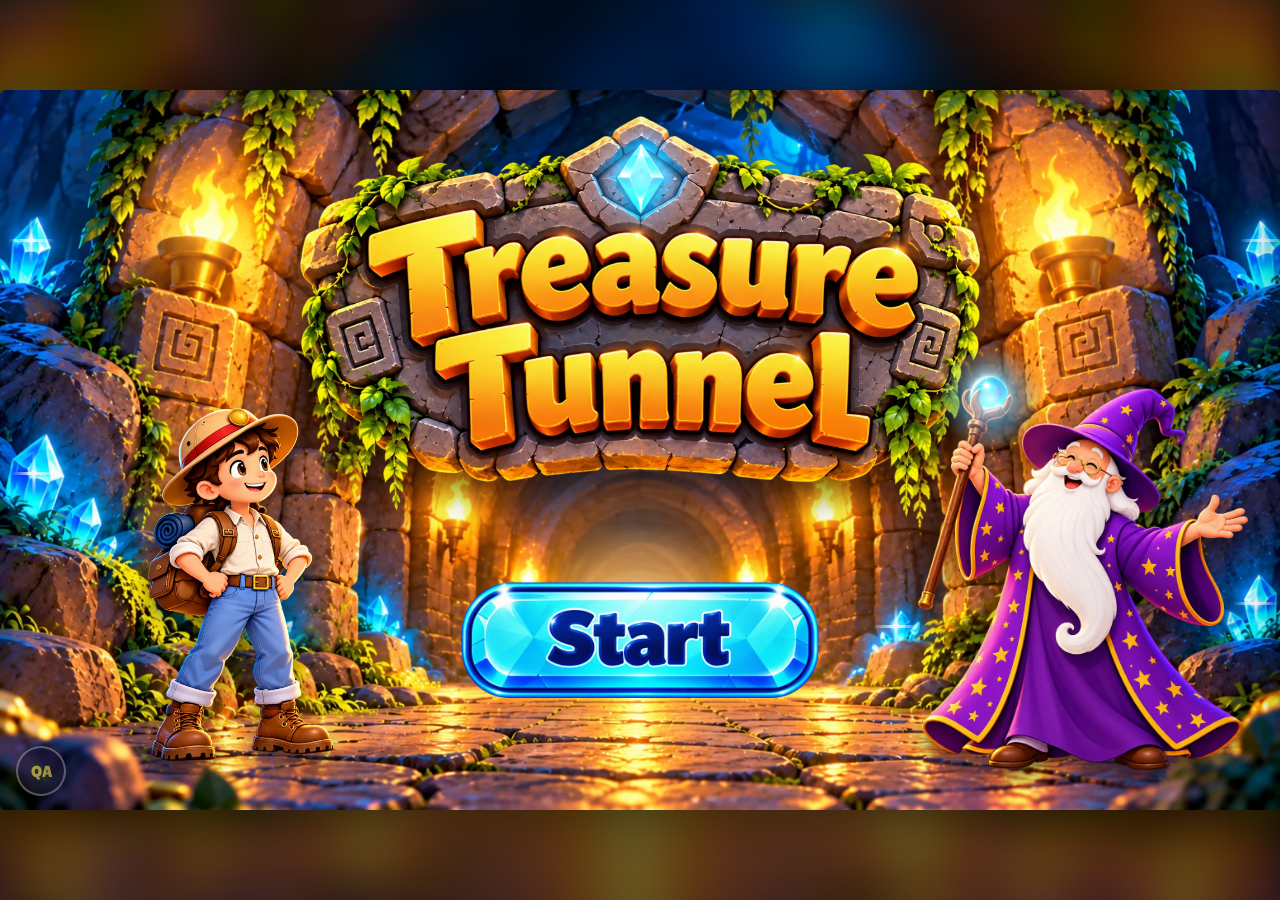
==== commit f6e4f784: "load time" ====
--- a/index.html
+++ b/index.html
@@ -92,11 +92,6 @@
       <button id="btnStart" class="cv-start" aria-label="Start">
         <span class="cv-pulse"><img data-asset="cover_start" alt=""><i class="cv-shine"></i></span>
       </button>
-      <!-- in Start's place until every file is loaded (js/preload.js) -->
-      <div id="loadBar" class="cv-load" role="progressbar" aria-label="Loading the game" aria-valuemin="0" aria-valuemax="100" aria-valuenow="0">
-        <div class="cv-load-track"><i class="cv-load-fill"></i></div>
-        <p class="cv-load-txt">Loading the adventure… <b>0%</b></p>
-      </div>
       <!-- Start's burst of gold when tapped (rays and sparks, game.js) -->
       <div class="cv-burst" aria-hidden="true"></div>
     </div>
--- a/css/style.css
+++ b/css/style.css
@@ -685,22 +685,6 @@
 #btnStart.cv-start:focus-visible { outline: none; }
 #btnStart.cv-start:focus-visible .cv-pulse { filter: drop-shadow(0 0 0 #fff) drop-shadow(0 0 6px #fff) drop-shadow(0 0 18px rgba(80,200,255,.9)); }
 #btnStart.cv-start .cv-shine { animation-delay: 2.6s; animation-duration: 3.2s; }
-/* while the game loads (js/preload.js): Start is hidden and a gold-framed progress bar sits in its place;
-   once everything is here the bar fades and Start pops in (its delay is set in game.js) */
-#title:not(.ready) #btnStart { visibility: hidden; animation: none; pointer-events: none; }
-.cv-load { left: 440px; top: 520px; width: 400px; display: flex; flex-direction: column; align-items: center; gap: 10px; pointer-events: none;
-  transition: opacity .35s ease, transform .35s ease; animation: cvPop .6s .5s cubic-bezier(.2,1.5,.4,1) both; }
-#title.ready .cv-load { opacity: 0; transform: scale(.9); visibility: hidden; transition: opacity .35s ease, transform .35s ease, visibility 0s .35s; }
-.cv-load-track { position: relative; width: 100%; height: 26px; border-radius: 16px; overflow: hidden; padding: 4px;
-  background: linear-gradient(#5a3a1c, #3a2410); border: 3px solid #e2a84b; box-shadow: inset 0 2px 0 rgba(255,255,255,.2), 0 4px 12px rgba(0,0,0,.5); }
-.cv-load-fill { display: block; height: 100%; border-radius: 10px; transform: scaleX(0); transform-origin: 0 50%; transition: transform .25s ease-out;
-  background: linear-gradient(#fff3a8, #ffd54a 45%, #e39b1f); box-shadow: 0 0 12px rgba(255,213,74,.8);
-  /* a soft shine travelling along the gold */
-  background-image: linear-gradient(100deg, transparent 30%, rgba(255,255,255,.55) 45%, transparent 60%), linear-gradient(#fff3a8, #ffd54a 45%, #e39b1f);
-  background-size: 200% 100%, 100% 100%; animation: cvLoadShine 1.6s linear infinite; }
-@keyframes cvLoadShine { from { background-position: 150% 0, 0 0; } to { background-position: -50% 0, 0 0; } }
-.cv-load-txt { margin: 0; font: 22px 'Lilita One', sans-serif; color: #fff3c4; letter-spacing: .02em; text-shadow: 0 2px 0 #3a2410, 0 0 10px rgba(0,0,0,.8); }
-.cv-load-txt b { font-weight: 400; color: var(--gold); }
 /* each piece of cover art fades in as it arrives */
 #title.cover img[data-asset] { opacity: 0; transition: opacity .4s ease; }
 #title.cover img[data-asset].in { opacity: 1; }
